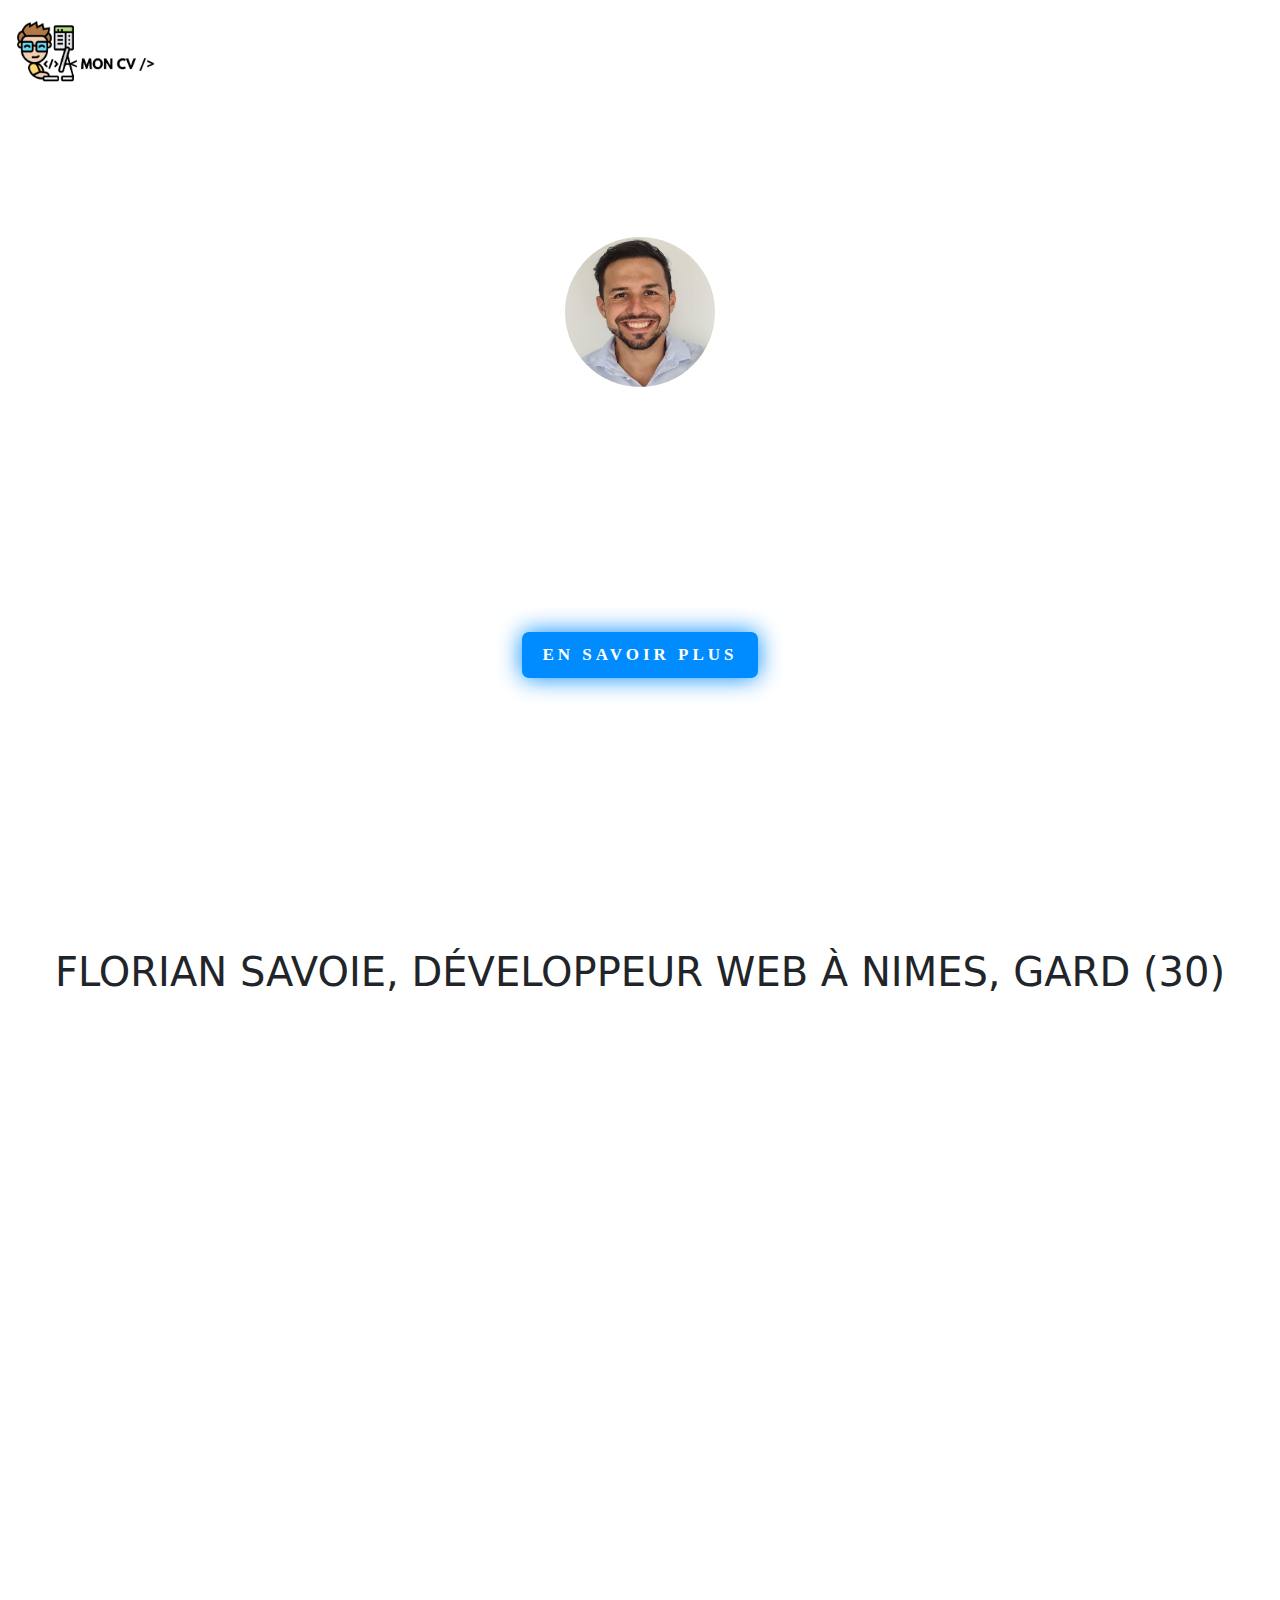
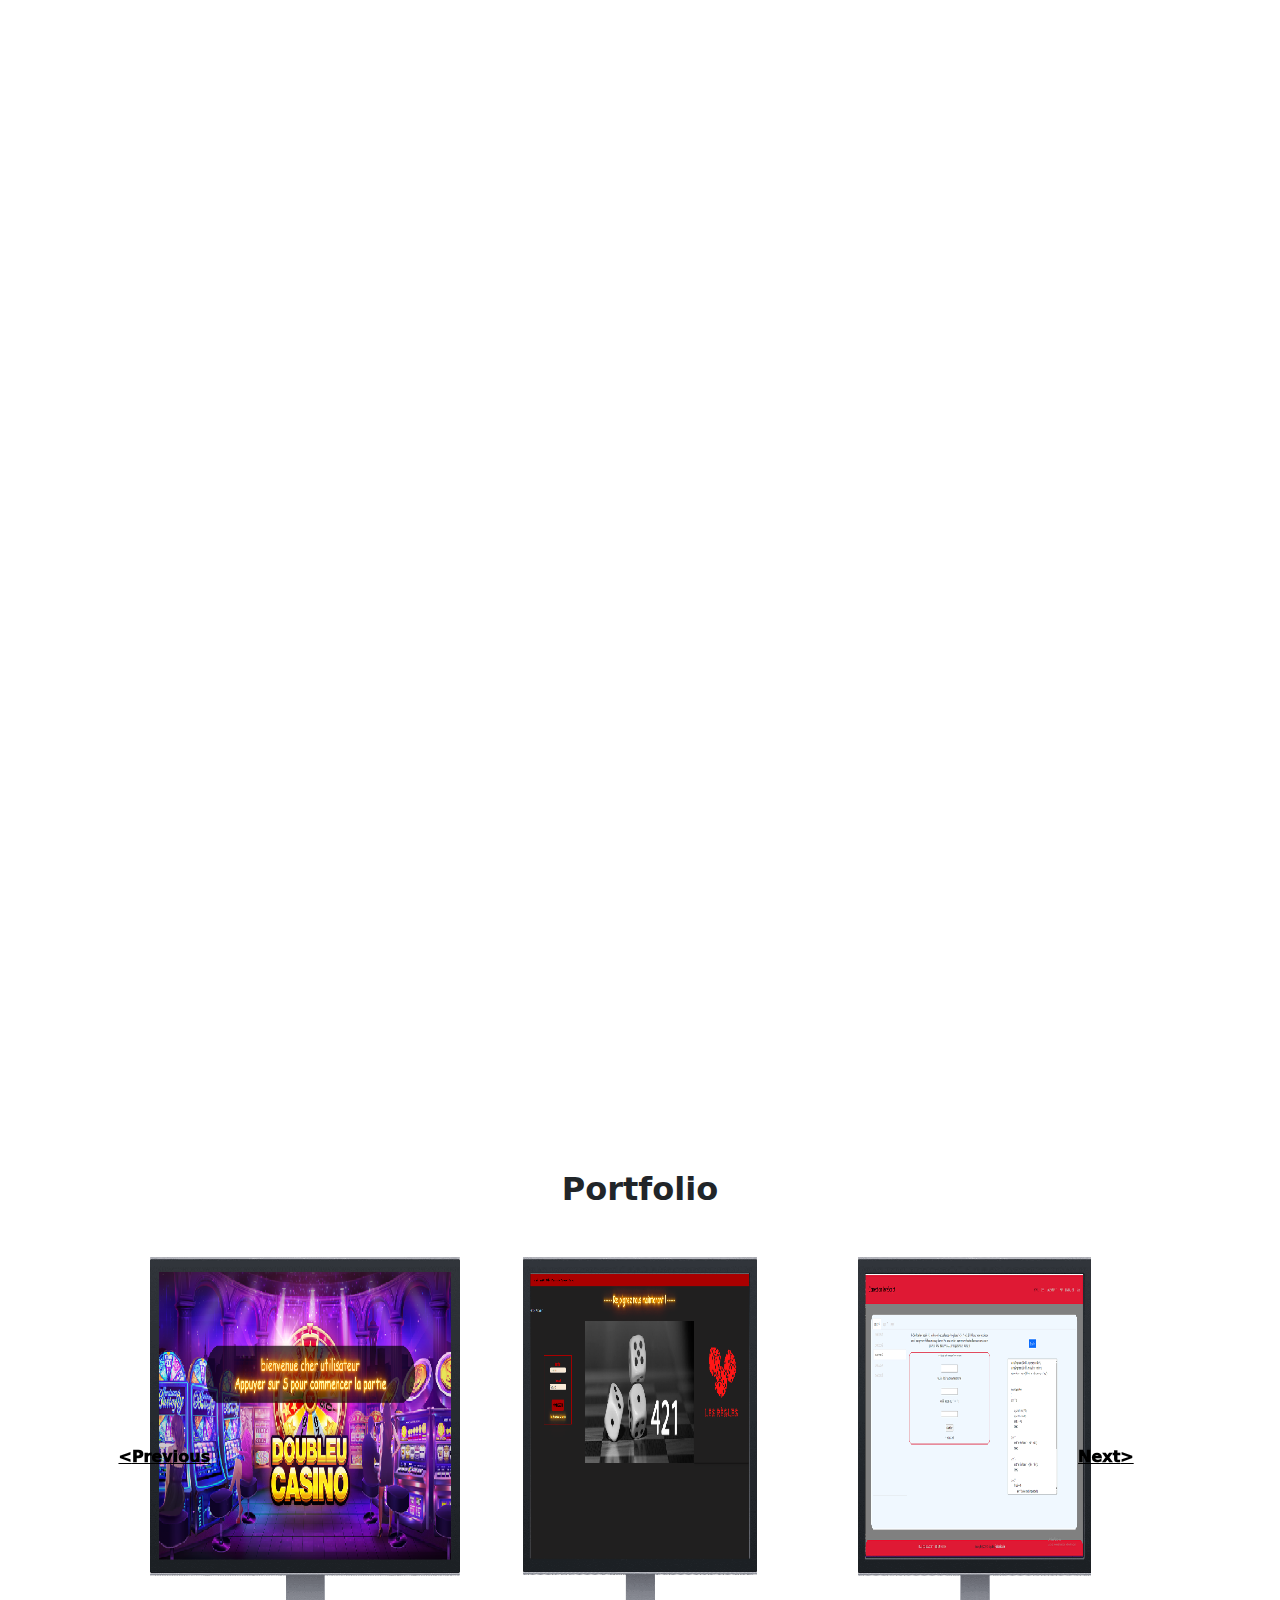
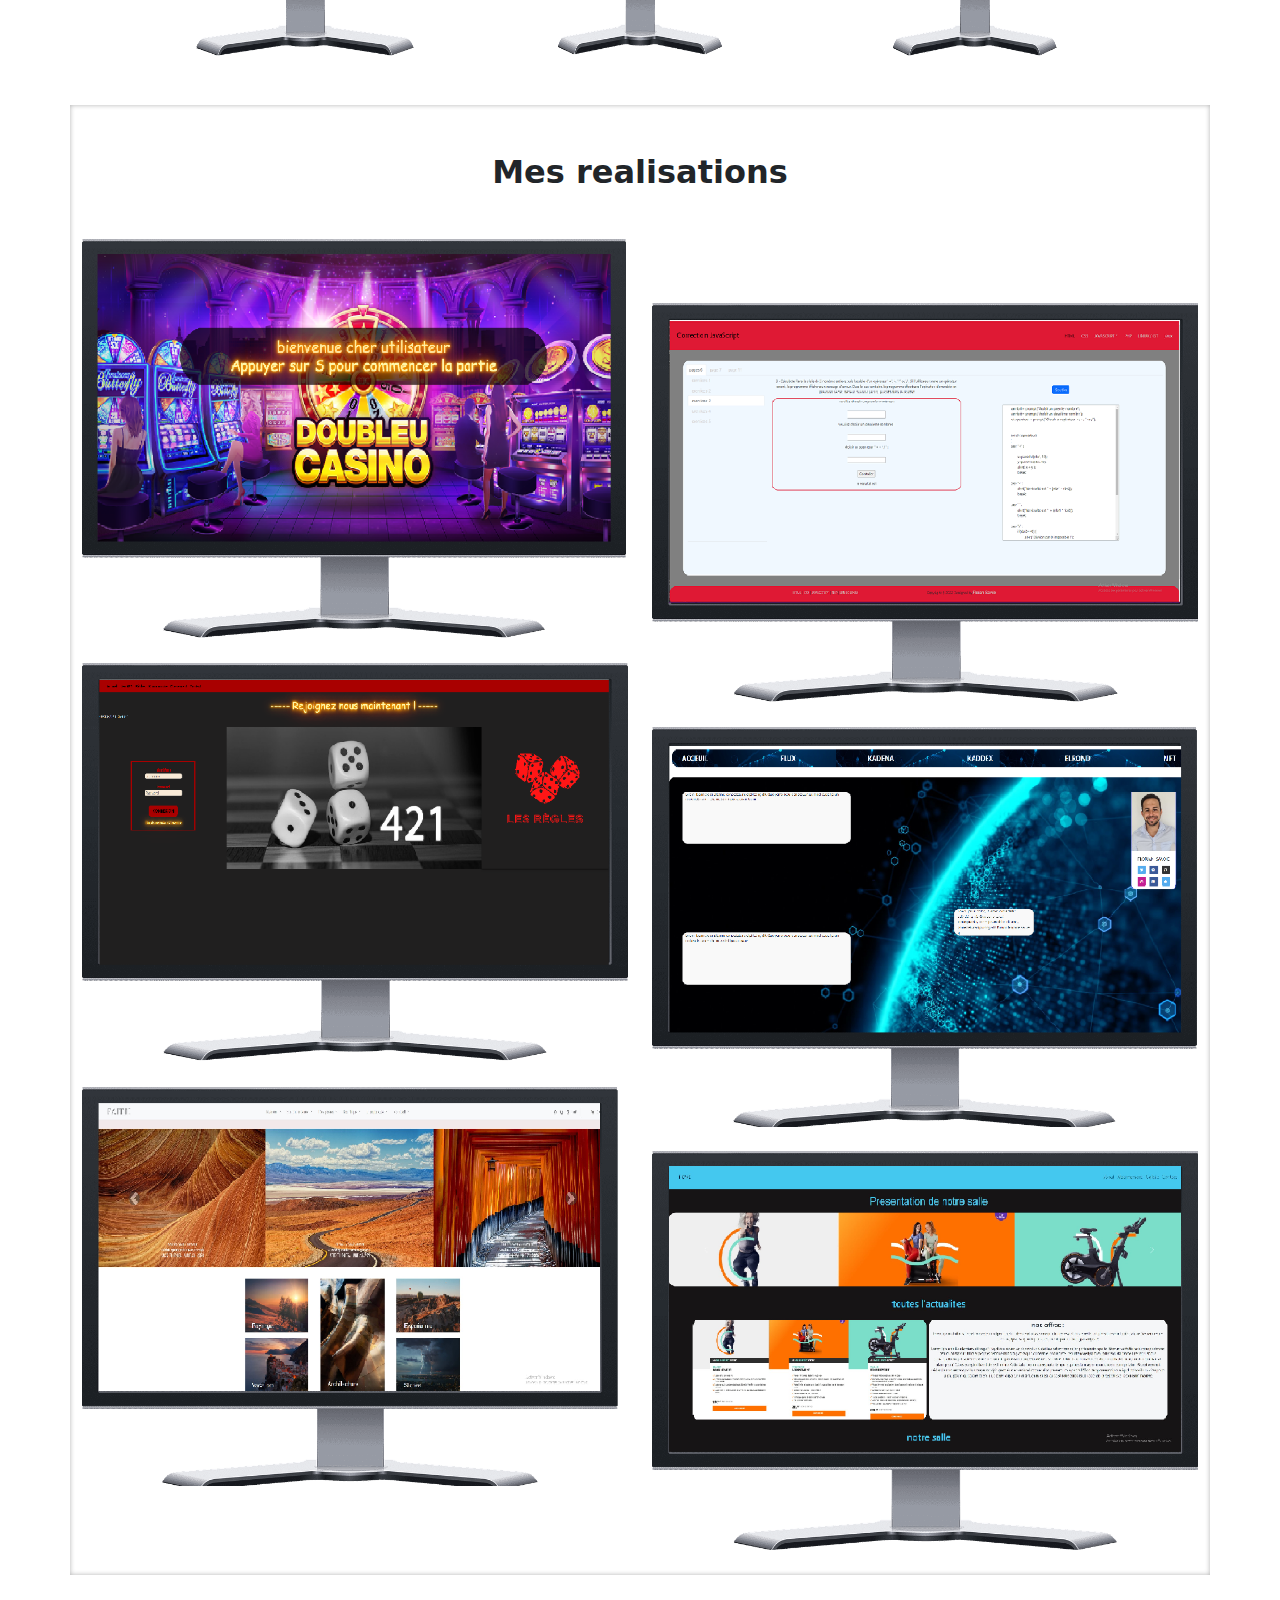
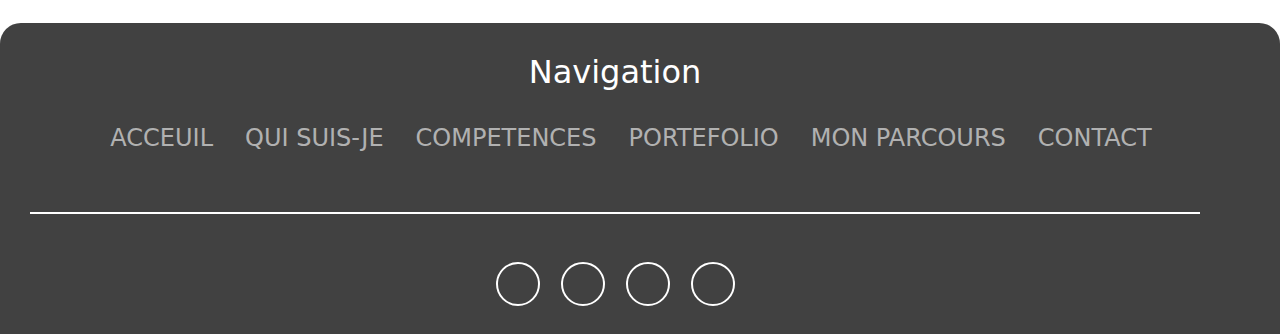
==== index.html @ 5c56024d "maj" ====
<!DOCTYPE html>
<html lang="en">

<head>
  <title>FLORIAN SAVOIE</title>
  <link rel="icon" href="assets/img/photocv.jpg" type="image/png">
  <meta charset="utf-8">
  <meta name="viewport" content="width=device-width, initial-scale=1">
  <link href="https://cdn.jsdelivr.net/npm/bootstrap@5.2.3/dist/css/bootstrap.min.css" rel="stylesheet">
  <link rel="stylesheet" href="assets/css/style.css">
  <script src="https://cdn.jsdelivr.net/npm/bootstrap@5.2.3/dist/js/bootstrap.bundle.min.js"></script>
  <script src="https://ajax.googleapis.com/ajax/libs/jquery/3.6.3/jquery.min.js"></script>

</head>
<header id="presentationHead">
  <nav class="navbar navbar-expand-sm navbar-dark fixed-top " id="navprincipal">
    <div class="container-fluid">
      <a class="navbar-brand" href="https://florian-savoie.github.io/mon-cv/"><img src="assets/img/logocv.png" alt=""style="height: 4rem;width: 9rem;"></a>
      <button class="navbar-toggler" type="button" data-bs-toggle="collapse" data-bs-target="#collapsibleNavbar">
        <span class="navbar-toggler-icon"></span>
      </button>
      <div class="collapse navbar-collapse" id="collapsibleNavbar">
        <ul class="navbar-nav">
          <li class="nav-item">
            <a class="nav-link" href="#presentationHead">ACCEUIL</a>
          </li>
          <li class="nav-item">
            <a class="nav-link" href="#quiSuisJE">QUI SUIS-JE</a>
          </li>
          <li class="nav-item">
            <a class="nav-link" href="#quiSuisJE">COMPETENCES</a>
          </li>
          <li class="nav-item">
            <a class="nav-link" href="#PORTEFOLIO">PORTEFOLIO</a>
          </li>
          <li class="nav-item">
            <a class="nav-link" href="#">MON PARCOURS</a>
          </li>
          <li class="nav-item">
            <a class="nav-link" href="#contact">CONTACT</a>
          </li>
        </ul>
      </div>
    </div>
  </nav>

  <div class="container-fluid presentationHead">
    <div class="cc-profile-image"><a href="https://florian-savoie.github.io/mon-cv/"><img src="assets/img/photocv.jpg" alt="Image" /></a></div>
    <h1 class="nameheader mt-5">HELLO ! MOI C'EST FLORIAN SAVOIE ET JE SUIS </h1>
    <h2>DEVELOPPEUR WEB et WEB MOBILE</h2>
    <h3>Réellement passionné et investi</h3>
    <a class="linkquiSuisJE" href="#quiSuisJE"><button class="shadow__btn mt-5"> EN SAVOIR PLUS </button></a>
  </div>

</header>

<body>
  <div class="container-fluid" id="quiSuisJE">

    <!--  -->
  
    <div class="row">
      <h1 class="my-5 px-5 text-center">FLORIAN SAVOIE, DÉVELOPPEUR WEB À NIMES, GARD (30)</h1>
  

      <div class="row">
        <div class="col-md-12 col-lg-6 p-3 quiSuisJE d-flex justify-content-center align-items-center">
          
            <img src="assets/img/photomescompetence.png" class="img-fluid" alt="" style="width:75%;height: 33rem;">
          </div>
        
        
        <div class="col-md-12 col-lg-6 p-3 quiSuisJE">
          <div class="row">
            <h2 class="col-12 text-center">Mes compétences professionnelles</h2>
            <div class="col-6 col-md-3 d-flex justify-content-center align-items-center">
              <img src="https://www.vectorlogo.zone/logos/w3_css/w3_css-ar21.svg" alt="">
            </div>
            <div class="col-6 col-md-3 d-flex justify-content-center align-items-center">
              <img src="https://www.vectorlogo.zone/logos/w3_html5/w3_html5-ar21.svg" alt="">
            </div>
            <div class="col-6 col-md-3 d-flex justify-content-center align-items-center">
              <img src="https://www.vectorlogo.zone/logos/getbootstrap/getbootstrap-ar21.svg" alt="">
            </div>
            <div class="col-6 col-md-3 d-flex justify-content-center align-items-center">
              <img src="https://www.vectorlogo.zone/logos/javascript/javascript-ar21.svg" alt="">
            </div>
            <div class="col-6 col-md-3 d-flex justify-content-center align-items-center">
              <img src="https://www.vectorlogo.zone/logos/php/php-ar21.svg" alt="">
            </div>
            <div class="col-6 col-md-3 d-flex justify-content-center align-items-center">
              <img src="https://www.vectorlogo.zone/logos/mysql/mysql-ar21.svg" alt="">
            </div>
            <div class="col-6 col-md-3 d-flex justify-content-center align-items-center">
              <img src="https://www.vectorlogo.zone/logos/linux/linux-ar21.svg" alt="">
            </div>
            <div class="col-6 col-md-3 d-flex justify-content-center align-items-center">
              <img src="https://www.vectorlogo.zone/logos/gnu_bash/gnu_bash-ar21.svg" alt="">
            </div>
            <div class="col-12">
              <p class="p-3 mt-3"><strong> J'ai une grande passion pour la technologie et je suis convaincu que je possède
                les compétences nécessaires pour réussir dans ce domaine.<br>
        
                Depuis mon plus jeune âge, je suis fasciné par les ordinateurs et leur capacité à résoudre des problèmes
                complexes.<br>
                J'ai commencé à coder dès l'adolescence, en apprenant les langages de programmation tels que HTML, CSS,
                JavaScript et PHP.<br>
                Depuis, j'ai développé mes compétences en participant à des projets de développement web, en travaillant
                sur des sites web, des applications et des programmes de diverses tailles et envergures.<br>
        
                Je suis convaincu que mes compétences en développement web, ainsi que ma capacité à travailler en équipe,
                me permettront de contribuer positivement à votre entreprise. <br>
                Je suis passionné par la création de produits numériques innovants, esthétiques et fonctionnels, et je
                suis convaincu que je peux aider à améliorer l'expérience utilisateur de vos clients.<br>
        
                Je suis motivé et prêt à travailler dur pour atteindre les objectifs de votre entreprise, et je suis
                convaincu que ce poste me permettra de continuer à développer mes compétences tout en contribuant
                positivement à votre entreprise.</strong></p>          </div>
          </div>
        </div>
        
        </div>







        <div class="row">

          
          
          <div class="col-md-12 col-lg-6 p-5 quiSuisJE my-4 ">
            <h1> Mon savoir etre</h1>

            <p><strong>mon savoir-être est l'une de mes plus grandes forces en tant que professionnel. J'ai toujours été
                passionné par les relations humaines et je suis convaincu que le respect, l'empathie et la communication
                sont les clés pour réussir dans n'importe quel environnement de travail.</strong></p>
            <p><strong>Je suis une personne très sociable et j'ai un grand sens de l'écoute. J'aime travailler en équipe et
                je suis toujours prêt à aider mes collègues, que ce soit en partageant mes connaissances techniques ou en
                offrant mon soutien émotionnel. Je suis persuadé que la communication est la clé d'une collaboration
                réussie, et je suis toujours ouvert aux suggestions et aux feedbacks constructifs.</strong></p>
            <p><strong>Je suis également très résilient et je sais gérer les situations difficiles avec calme et efficacité.
                J'ai appris à maintenir mon sang-froid même sous pression, et je sais comment résoudre les problèmes de
                manière pragmatique et rapide. Je suis également capable de m'adapter aux changements, qu'ils soient liés à
                des modifications dans les projets ou des changements dans l'équipe.</strong></p>
            <p><strong>Enfin, l'honnêteté, l'intégrité et l'éthique sont des valeurs essentielles dans la vie
                professionnelle. J'ai toujours été transparent et honnête dans mes relations professionnelles, et je suis
                convaincu que cela contribue à créer un environnement de travail sain et positif.</strong></p>
          </div>
          
          <div class="col-md-12 col-lg-6 p-3 quiSuisJE d-flex justify-content-center align-items-center">
            
            <img src="assets/img/monsavoiretre.png" class="img-fluid" alt="" style="width:75%;height: 33rem;">
          </div>
          </div>














    

    </div>
  </div>
<div class="container-fluid PORTEFOLIO1"id="PORTEFOLIO" >

<h2 class="text-center mt-5"><strong>Portfolio</strong> </h2>
  <div class="container-fluid my-5"style="width: 80%;" >
    <div class="row">
      <div class="col-md-12">
        <div id="carouselExample" class="carousel slide" data-ride="carousel" data-interval="5000">
          <div class="carousel-inner">
            <div class="carousel-item active">
              <div class="row">
                <div class="col-md-4 ">
                  <div class="overlay d-flex justify-content-center">
                    <a href=""><img src="assets/img/jeujsecran.png" class="d-block w-100" alt="" style="height: 25rem;"></a>
                    <div class="text">jeu de carte</div>
                  </div>
                </div>
                <div class="col-md-4 ">
                  <div class="overlay d-flex justify-content-center">
                    <img src="assets/img/jeu421ecran.png" class="d-block w-75" alt="" style="height: 25rem;">
                    <div class="text">Jeu 421</div>
                  </div>
                </div>
                <div class="col-md-4 ">
                  <div class="overlay d-flex justify-content-center">
                    <img src="assets/img/site correctionecran.png" class="d-block w-75" alt="" style="height: 25rem;">
                    <div class="text">site de correction</div>
                  </div>
                </div>
              </div>
            </div>
              <div class="carousel-item">
              <div class="row">
                <div class="col-md-4 ">
                  <div class="overlay d-flex justify-content-center">
                    <img src="assets/img/site flux.png" class="d-block w-75" alt="" style="height: 25rem;">
                    <div class="text">site crypto</div>
                  </div>
                </div>
                <div class="col-md-4 ">
                  <div class="overlay d-flex justify-content-center">
                    <img src="assets/img/salledesportecran.png" class="d-block w-75" alt="" style="height: 25rem;">
                    <div class="text">site salle de sport</div>
                  </div>
                </div>
                <div class="col-md-4 ">
                  <div class="overlay d-flex justify-content-center">
                    <img src="assets/img/faitecran.png" class="d-block w-75" alt="" style="height: 25rem;">
                    <div class="text">site faith</div>
                  </div>
                </div>
              </div>
            </div> 
            <!-- <div class="carousel-item">
              <div class="row">
                <div class="col-md-4 ">
                  <div class="overlay d-flex justify-content-center">
                    <img src="assets/img/project-2.jpg" class="d-block w-75" alt="" style="height: 25rem;">
                    <div class="text">text</div>
                  </div>
                </div>
                <div class="col-md-4 ">
                  <div class="overlay d-flex justify-content-center">
                    <img src="assets/img/project-2.jpg" class="d-block w-75" alt="" style="height: 25rem;">
                    <div class="text">text</div>
                  </div>
                </div>
                <div class="col-md-4 ">
                  <div class="overlay d-flex justify-content-center">
                    <img src="assets/img/project-2.jpg" class="d-block w-75" alt="" style="height: 25rem;">
                    <div class="text">text</div>
                  </div>
                </div>
              </div>
            </div> 
   -->
          </div>
          <a class="carousel-control-prev"  role="button" data-slide="prev">
            <span  aria-hidden="true">&lt;</span>
            <span class="sr-only"><strong class="strongcarrousel">Previous</strong> </span>
          </a>
          <a class="carousel-control-next"  role="button" data-slide="next">
            <span class="sr-only"><strong class="strongcarrousel">Next</strong> </span>
            <span class="" aria-hidden="true">></span>
          </a> 
        </div>
      </div>
    </div>
  </div>
</div>
<div class="container">
      <h2 class="my-5 pt-5 text-center"><strong>Mes realisations</strong> </h2>

<div class="row">

<div class="col-sm-12 col-lg-6 gauche">
  <div class="overlay d-flex justify-content-center">
    <img src="assets/img/jeujsecran.png" class="d-block w-100" alt="" style="height: 25rem;">
    <div class="text">jeu de carte</div>
  </div>
  <div class="overlay d-flex justify-content-center my-4">
    <img src="assets/img/jeu421ecran.png" class="d-block w-100" alt="" style="height: 25rem;">
    <div class="text">jeu 421</div>
  </div>
  <div class="overlay d-flex justify-content-center my-4">
    <img src="assets/img/faitecran.png" class="d-block w-100" alt="" style="height: 25rem;">
    <div class="text">site faith </div>
  </div>

</div>
<div class="col-sm-12 col-lg-6 droite">
  <div class="overlay d-flex justify-content-center mt-5 pt-3">
    <img src="assets/img/site correctionecran.png" class="d-block w-100" alt="" style="height: 25rem;">
    <div class="text">site correction</div>
  </div>
  <div class="overlay d-flex justify-content-center my-4">
    <img src="assets/img/site flux.png" class="d-block w-100" alt="" style="height: 25rem;">
    <div class="text">site crypto</div>
  </div>  <div class="overlay d-flex justify-content-center my-4">
    <img src="assets/img/salledesportecran.png" class="d-block w-100" alt="" style="height: 25rem;">
    <div class="text">site salle de sport</div>
  <!-- </div>  <div class="overlay d-flex justify-content-center my-4">
    <img src="assets/img/faitecran.png" class="d-block w-100" alt="" style="height: 25rem;">
    <div class="text">text</div>
  </div> -->

</div>

</div>


</div>



</div>

<link href="https://cdn.jsdelivr.net/npm/remixicon@2.5.0/fonts/remixicon.css" rel="stylesheet">
<footer class="hero mt-5" id="contact">
        <div class="container-fluid">
            <!-- <div class="container__about">
                <h2>Contact</h2>
                <p>A young software developer, starting his professional life, learning the most used languages in this
                    industry, PYTHON, C++, HTML, CSS and JAVASCRIPT.</p>
            </div> -->
            <h2 class="text-center">Navigation</h2>
            <div class="container-pages flex d-flex justify-content-center">

                <div class="container__recentpages ">
                    
                    <ul class="d-flex justify-content-center">
                      <li class="nav-item ">
                        <a class="nav-link  linkfooter" href="#presentationHead">ACCEUIL</a>
                      </li>
                      <li class="nav-item ">
                        <a class="nav-link linkfooter" href="#quiSuisJE">QUI SUIS-JE</a>
                      </li>
                      <li class="nav-item ">
                        <a class="nav-link linkfooter" href="#quiSuisJE">COMPETENCES</a>
                      </li>
                      <li class="nav-item ">
                        <a class="nav-link linkfooter" href="#PORTEFOLIO">PORTEFOLIO</a>
                      </li>
                      <li class="nav-item ">
                        <a class="nav-link linkfooter" href="#">MON PARCOURS</a>
                      </li>
                      <li class="nav-item ">
                        <a class="nav-link linkfooter" href="#contact">CONTACT</a>
                      </li>
                    </ul>
                </div>

            </div>
        </div>
        <div class="line__separete"></div>
        <div class="by flex d-flex justify-content-center">
            <div class="icons">
                <a href="https://www.instagram.com/florians30/" class="icon1 icon--instagram">
                    <i class="ri-instagram-line"></i>
                </a>
                <a href="https://twitter.com/florians30" class="icon1 icon--twitter">
                    <i class="ri-twitter-line"></i>
                </a>
                <a href="https://www.linkedin.com/in/florian-savoie-3b7765251/" class="icon1 icon--linkedin">
                    <i class="ri-linkedin-line"></i>
                </a>
                <a href="https://github.com/florian-savoie" class="icon1 icon--github">
                    <i class="ri-github-line"></i>
                </a>
            </div>
        </div>

    </footer>
  





  <script src="assets/js/script.js"></script>
</body>

</html>
---- assets/css/style.css ----
header {
  background-image: url('https://img-0.journaldunet.com/LdKTfkFeppYSmL24oUA1qcUhrbY=/1500x/smart/8690a467acaf4cd4b74fcbc6d27dfdab/ccmcms-jdn/15976496.jpg');
  background-size: cover;
  height: 100vh;
  font-family: "Oswald", Norwester;
}

footer{
  border-top-left-radius: 1.3rem;
  border-top-right-radius: 1.3rem;
}

.presentationHead {
  position: absolute;
  top: 50%;
  transform: translate(0%, -50%);
  text-align: center;
  color: white;
}
 
/* Profile Image Style  image profil head */
@-webkit-keyframes pulsate {
  0% {
    transform: scale(0.6, 0.6);
    opacity: 0.0;
  }

  50% {
    opacity: 1.0;
  }

  100% {
    transform: scale(1, 1);
    opacity: 0.0;
  }
}

@keyframes pulsate {
  0% {
    transform: scale(0.6, 0.6);
    opacity: 0.0;
  }

  50% {
    opacity: 1.0;
  }

  100% {
    transform: scale(1, 1);
    opacity: 0.0;
  }
}

.cc-profile-image a {
  position: relative;
}

.cc-profile-image a:before {
  content: "";
  border: 15px solid #50adf0;
  border-radius: 50%;
  height: 180px;
  width: 180px;
  position: absolute;
  left: 0;
  -webkit-animation: pulsate 3s ease-out;
  animation: pulsate 3s ease-out;
  -webkit-animation-iteration-count: infinite;
  animation-iteration-count: infinite;
  opacity: 0.0;
  z-index: 99;
}

.cc-profile-image img {
  position: relative;
  border-radius: 50%;
  height: 180px;
  width: 180px;
  padding: 0;
  margin: 0;
  border: 15px solid transparent;

  z-index: 9999;
  transition: all .3s ease-out;
}

.cc-profile-image a:hover img {
  transform: scale(1.06, 1.06);
}

.cc-profile-image a:hover:before {
  -webkit-animation: none;
  animation: none;
}

/* bouton header en savoir plus */

.shadow__btn {
  padding: 10px 20px;
  border: none;
  font-size: 17px;
  color: #fff;
  border-radius: 7px;
  letter-spacing: 4px;
  font-weight: 700;
  text-transform: uppercase;
  transition: 0.5s;
  transition-property: box-shadow;
}

.shadow__btn {
  background: rgb(0,140,255);
  box-shadow: 0 0 25px rgb(0,140,255);
}

.shadow__btn:hover {
  box-shadow: 0 0 5px rgb(0,140,255),
              0 0 25px rgb(0,140,255),
              0 0 50px rgb(0,140,255),
              0 0 100px rgb(0,140,255);
}


.container{
  box-shadow: inset 0 0 5px rgba(0, 0, 0, 0.3);

}
.quiSuisJE{
width: 48%;
border-radius: 2rem;
}

.quiSuisJE {
  opacity: 0;
  transform: translateY(100px);
  transition: opacity 4s ease-in-out, transform 3s ease-in-out;
}
.quiSuisJE.animate {
  opacity: 1;
  transform: translateY(0);
  transition-timing-function: cubic-bezier(0.4, 0, 0.2, 1);
}
 .carousel-control-prev:hover,.carousel-control-next:hover{
  color: rgb(175, 172, 172);

} 

.carousel-control-prev,
.carousel-control-next {
  width: 5%;
  opacity: 1;
  z-index: 5;
  color: black;
  font-size: 1rem;
  font-weight: 1000;
}

.carousel-control-prev {
  left: -1%;
}

.carousel-control-next {
  right: 0%;
}






.linkquiSuisJE{
  text-decoration: none;
  color: white;
}

.overlay {
  position: relative;
  display: inline-block;
}

.overlay .text {
  position: absolute;
  top: 50%;
  left: 50%;
  transform: translate(-50%, -50%);
  text-align: center;
  color: white;
  font-size: 20px;
  font-weight: bold;
  opacity: 0;
  transition: opacity 0.5s;
}

.overlay:hover .text {
  opacity: 1;
  color: black;
}

.overlay:hover img {
  opacity: 0.7;
}










@import url("https://fonts.googleapis.com/css2?family=Poppins:wght@200;300;400;500;600;700;800;900&display=swap");
*{
  padding:0%;
  margin:0%;
  box-sizing: border-box;
}

.hero {
  height: auto;
  background: url("https://www.objectifmicro.org/wp-content/uploads/2018/09/progession-de-linformatique.jpg")
    left bottom no-repeat;
  background-color: rgba(0, 0, 0, 0.747);
  background-size: cover;
  background-blend-mode: multiply;
   /* background-attachment:fixed ;
    activate when you put in your website (optional)
  */
  color: rgb(255, 255, 255);
  padding: 30px 80px 30px 30px;
}
.hero .container{
  justify-content: space-between;
  flex-wrap: wrap;
  flex: 1;
}
.flex{
  display: flex;
}
.container__about{
  margin-bottom: 30px;
}

.container__about p{
  margin-top: 10px;
  max-width: 500px;
  color: rgba(255, 255, 255, 0.6);
  font-size: 14px;
}

.container-pages{
  column-gap: 30px;
}

.container-pages ul{
  padding-top: 10px;
  list-style: none;
  line-height: 24px;
}
.container-pages ul a{
  color: inherit;
  text-decoration: none;
  color: rgba(255, 255, 255, 0.6);
  font-size: 14px;
}
.container-pages ul a:hover{
  color: #017143;
}
footer .by{
margin-top: 30px;
  justify-content: space-between;
  align-items: center;
  flex-wrap: wrap;
}
footer .by p{
  color: rgba(255, 255, 255, 0.605);
  font-size: 14px;
}
.line__separete{
  margin-top: 30px;
  width: 100%;
  height: 2px;
  background-color: #fff;
  z-index: 999;
}
.icons {
  margin-top: 20px;
  display: flex;
  column-gap: 25px;
  
}

.icon1 {
  width: 40px;
  height: 40px;
  display: inline-flex;
  align-items: center;
  justify-content: center;
  text-decoration: none;
  font-size: 20px;
  color: #fff;
  border-radius: 50%;
  outline: 2px solid #fff;
  transition-property:
      outline-offset, outline-color,
      background-color;
  transition-duration: .25s;
}

.icon1:hover {
  outline-offset: 4px;
}

.icon1:hover i {
  animation: shake .25s;
}

.icon--instagram:hover {
  background-image: radial-gradient(circle at 30% 107%,
          #fdf497 0%, #fdf497 5%,
          #fd5949 45%, #d6249f 60%,
          #285AEB 90%);
  outline-color: #a02d76;
}

.icon--twitter:hover {
  background-color: #1da1f2;
  outline-color: #1da1f2;
}

.icon--linkedin:hover {
  background-color: #0077b5;
  outline-color: #0077b5;
}

.icon--github:hover {
  background-color: #000000;
  outline-color: #000000;
}

@keyframes shake {
  10% {
      transform: rotate(15deg);
  }

  20% {
      transform: rotate(-15deg);
  }

  30% {
      transform: rotate(15deg);
  }

  40% {
      transform: rotate(-15deg);
  }
}
/*
@media only screen and (max-width: 800px) {
  .hero{
    padding: 10px;
    display: flex;
    flex-direction: column;
  }

  .container__about h2{
    font-size: 20px;
  }
  .container__about p{
    font-size: 12px;
  }
  .container__recentpages h2{
    font-size: 20px;
  }
  .container-pages ul a{
    font-size: 12px;
  }
  footer .by p{
    font-size: 12px;
  }
} */

@media screen and (min-width: 1101px) and (max-width: 4000px) {
  .navbar-collapse {
    display: flex;
    justify-content: end;
  }
  .nameheader{
    font-size: 2rem;
    font-weight: 700;
  }
  .quiSuisJE{
    width: 48%;
    border-radius: 2rem;
    }
.nav-link , .navbar-brand{
  color: white;
  font-size: 1.5rem !important;
margin: 0.3rem;}
.linkfooter{
  margin: 1rem;
}
}

@media screen and (min-width: 770px) and (max-width: 1100px) {
  .navbar-collapse {
    display: flex;
    justify-content: end;
  }
.nav-link , .navbar-brand{
  color: white;
  font-size: 0.8rem !important;
margin: 0.3rem;}


.nameheader{
  font-size: 2rem;
  font-weight: 700;
}
.quiSuisJE{
  width: 48%;
  border-radius: 2rem;
  }
  .linkfooter{
    margin: 1rem;
  }
}


@media screen and (min-width: 601px) and (max-width: 769px) {
  .presentationHead {
    top: 70%;

  }
  .nav-link , .navbar-brand{
    color: white;
    font-size: 0.6rem !important;
  margin: 0.2rem;}
.PORTEFOLIO1{
  display: none;
}
  header {
    min-height: 100vh;

  }
  .quiSuisJE{
    width: 100%;
    border-radius: 2rem;
    }
    .linkfooter{
      margin: 0.5rem;
      font-size: 0.5rem !important;
    }
}

@media screen and (min-width: 0px) and (max-width: 600px) {

  .PORTEFOLIO1{
    display: none;
  }

    .linkfooter{
      margin: 0.1rem;
      font-size: 0.3rem !important;
    }
}
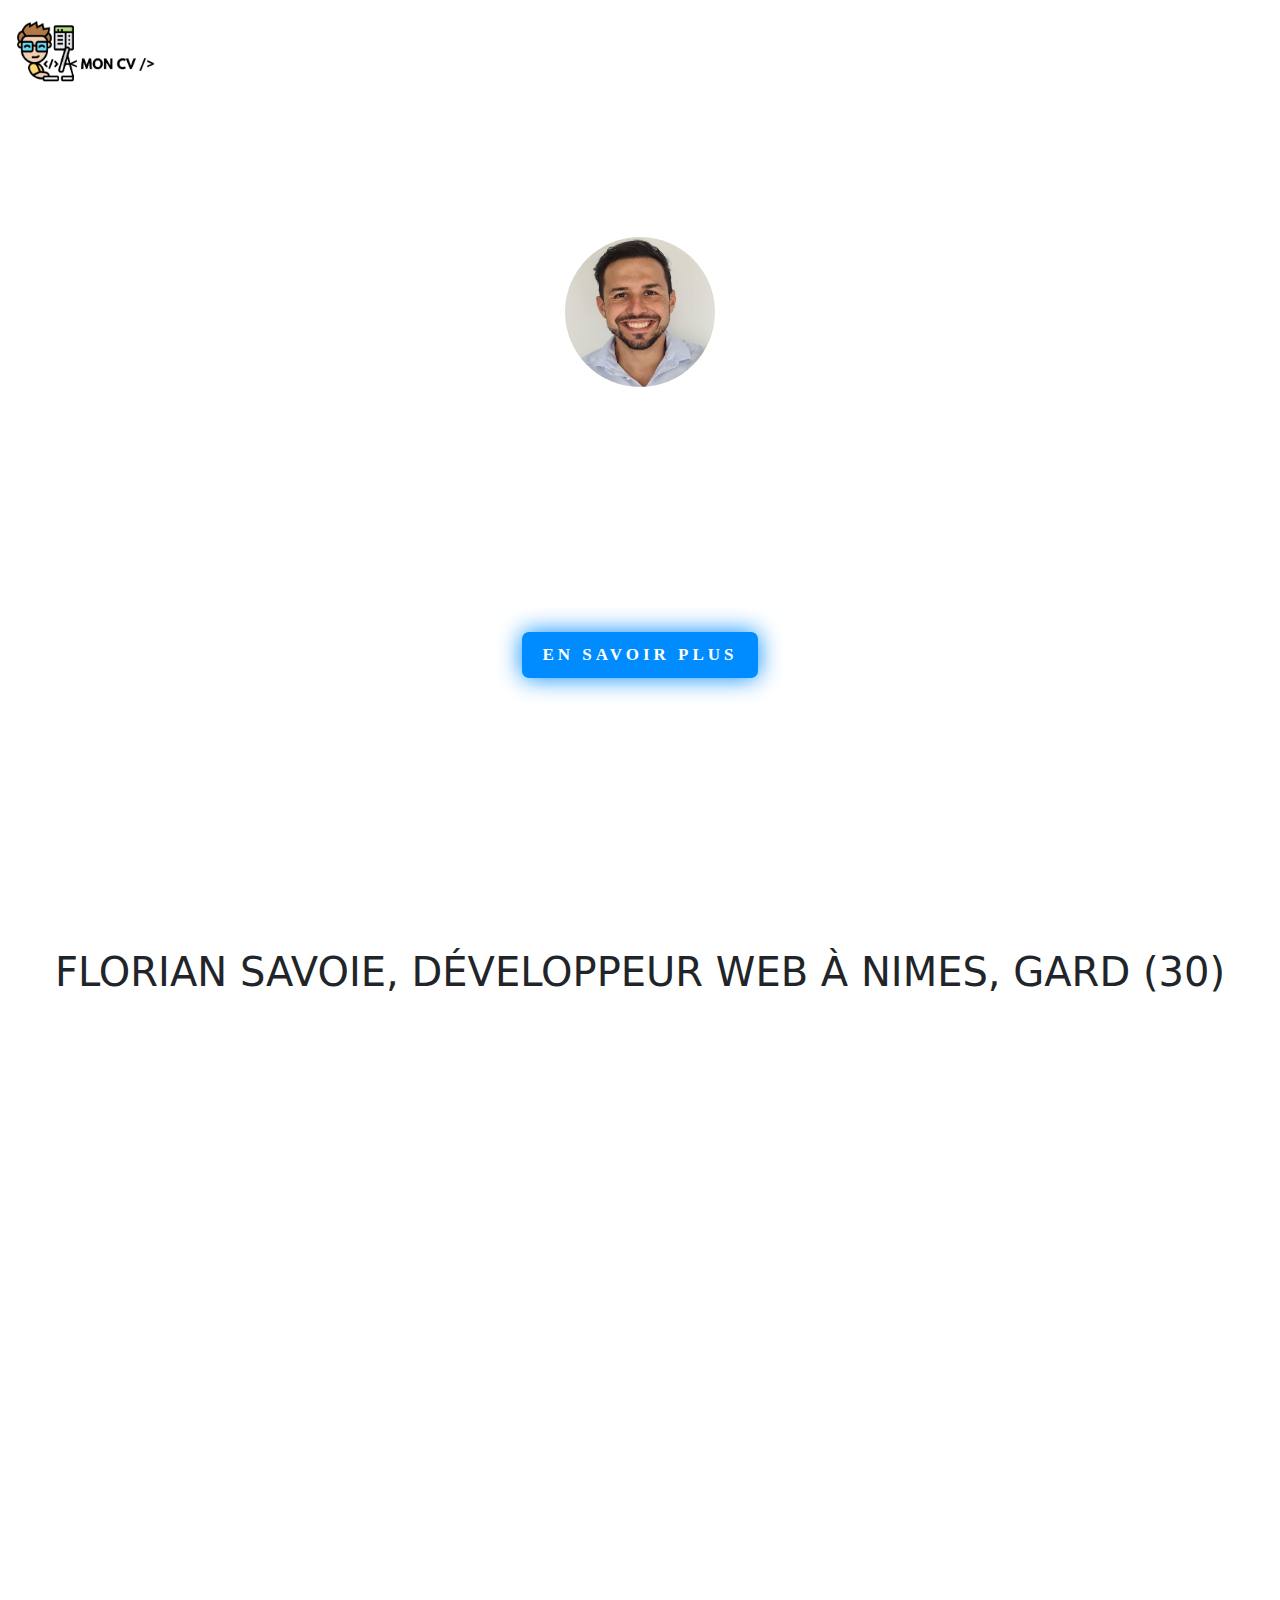
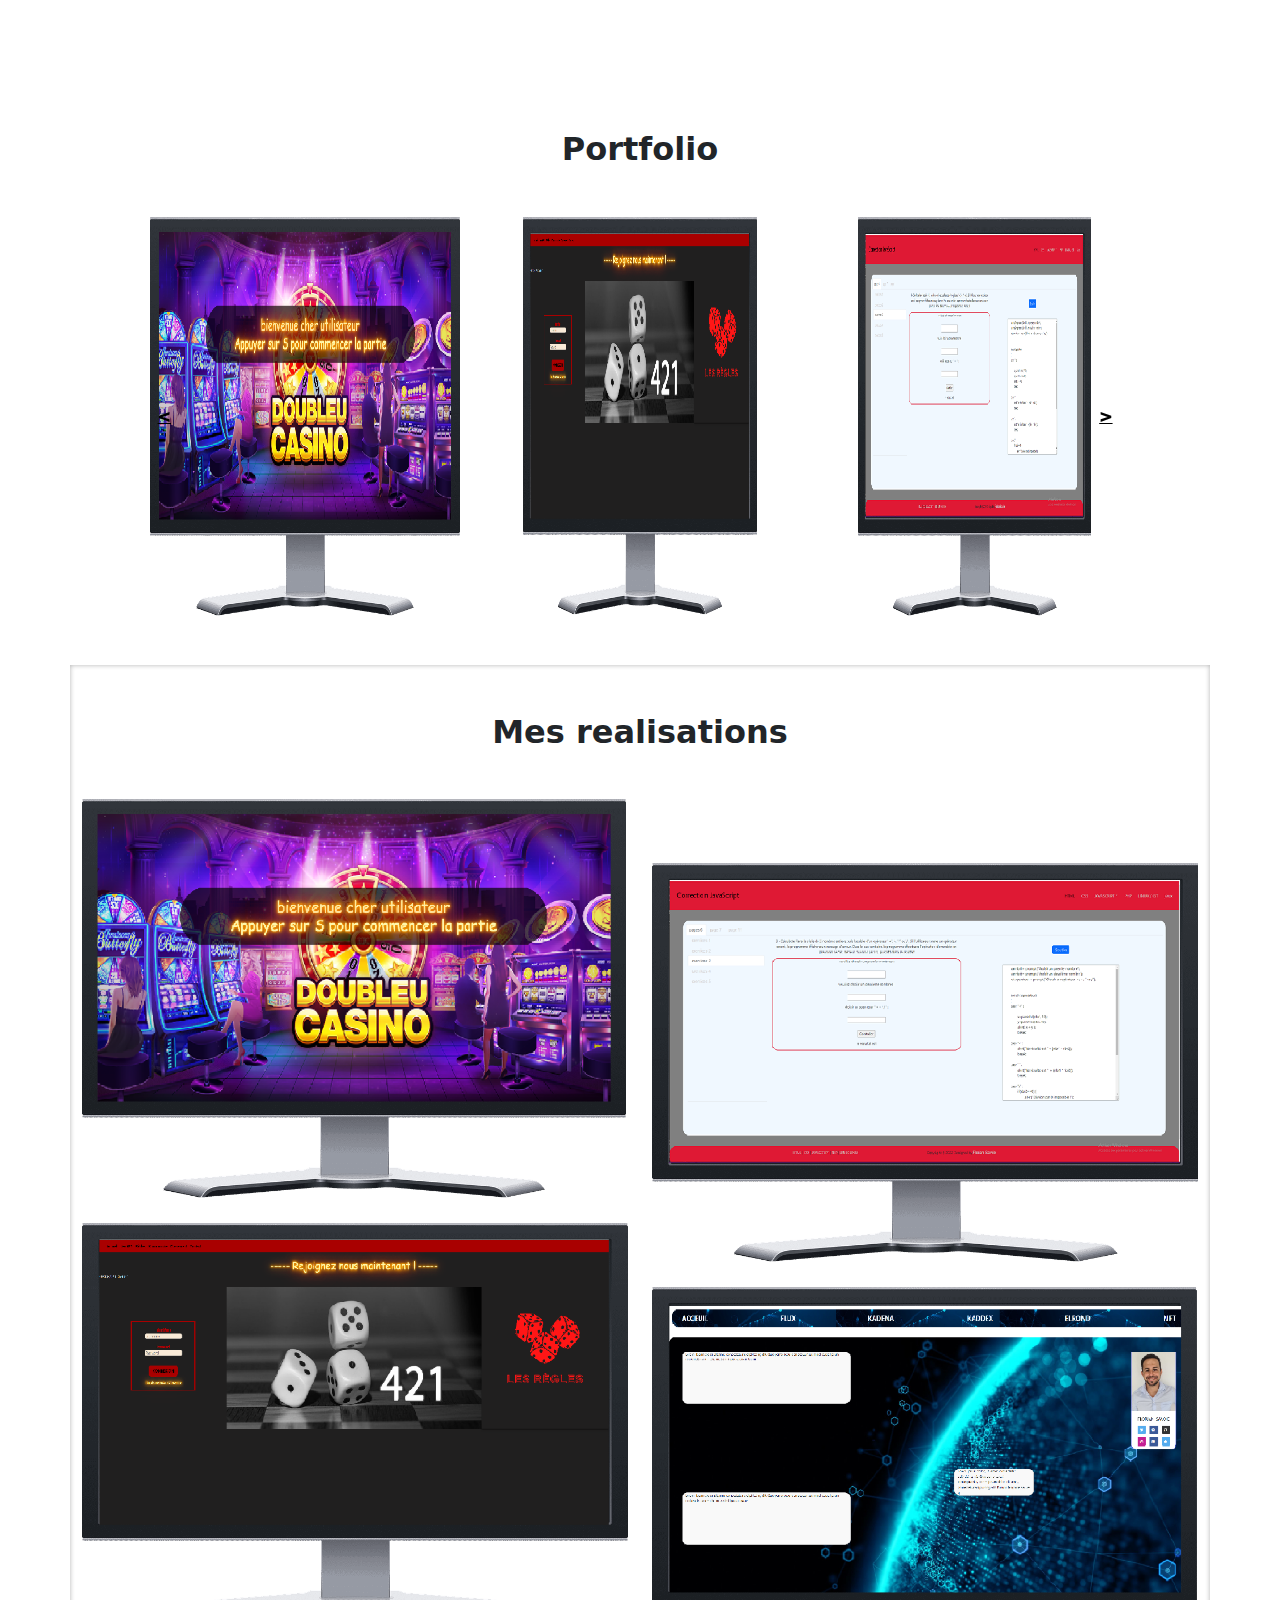
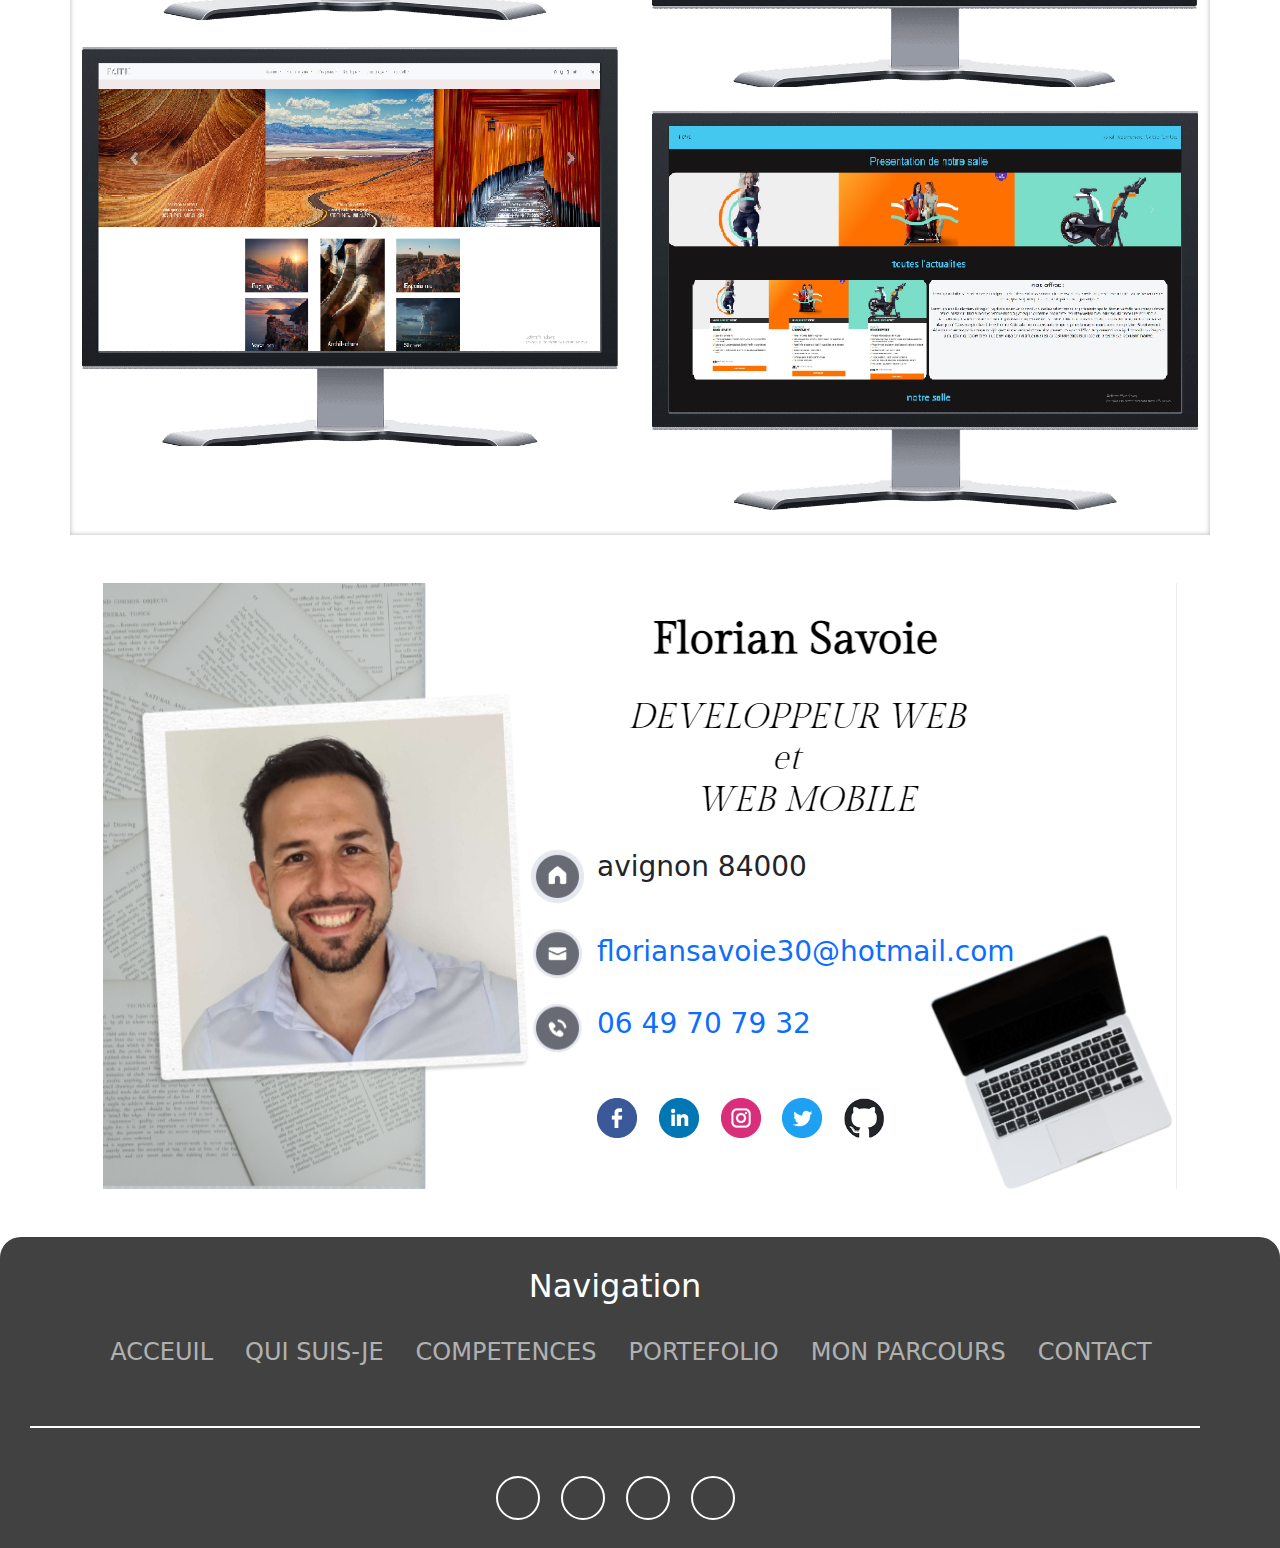
==== commit 1de772ad: "maj" ====
--- a/index.html
+++ b/index.html
@@ -8,6 +8,8 @@
   <meta name="viewport" content="width=device-width, initial-scale=1">
   <link href="https://cdn.jsdelivr.net/npm/bootstrap@5.2.3/dist/css/bootstrap.min.css" rel="stylesheet">
   <link rel="stylesheet" href="assets/css/style.css">
+  <link href="https://cdn.jsdelivr.net/npm/remixicon@2.5.0/fonts/remixicon.css" rel="stylesheet">
+  <link rel="stylesheet" href="https://cdnjs.cloudflare.com/ajax/libs/font-awesome/4.7.0/css/font-awesome.min.css">
   <script src="https://cdn.jsdelivr.net/npm/bootstrap@5.2.3/dist/js/bootstrap.bundle.min.js"></script>
   <script src="https://ajax.googleapis.com/ajax/libs/jquery/3.6.3/jquery.min.js"></script>
 
@@ -15,7 +17,8 @@
 <header id="presentationHead">
   <nav class="navbar navbar-expand-sm navbar-dark fixed-top " id="navprincipal">
     <div class="container-fluid">
-      <a class="navbar-brand" href="https://florian-savoie.github.io/mon-cv/"><img src="assets/img/logocv.png" alt=""style="height: 4rem;width: 9rem;"></a>
+      <a class="navbar-brand" href="https://florian-savoie.github.io/mon-cv/"><img src="assets/img/logocv.png" alt=""
+          style="height: 4rem;width: 9rem;"></a>
       <button class="navbar-toggler" type="button" data-bs-toggle="collapse" data-bs-target="#collapsibleNavbar">
         <span class="navbar-toggler-icon"></span>
       </button>
@@ -45,7 +48,8 @@
   </nav>
 
   <div class="container-fluid presentationHead">
-    <div class="cc-profile-image"><a href="https://florian-savoie.github.io/mon-cv/"><img src="assets/img/photocv.jpg" alt="Image" /></a></div>
+    <div class="cc-profile-image"><a href="https://florian-savoie.github.io/mon-cv/"><img src="assets/img/photocv.jpg"
+          alt="Image" /></a></div>
     <h1 class="nameheader mt-5">HELLO ! MOI C'EST FLORIAN SAVOIE ET JE SUIS </h1>
     <h2>DEVELOPPEUR WEB et WEB MOBILE</h2>
     <h3>Réellement passionné et investi</h3>
@@ -56,21 +60,18 @@
 
 <body>
   <div class="container-fluid" id="quiSuisJE">
-
-    <!--  -->
-  
     <div class="row">
       <h1 class="my-5 px-5 text-center">FLORIAN SAVOIE, DÉVELOPPEUR WEB À NIMES, GARD (30)</h1>
-  
+
 
       <div class="row">
-        <div class="col-md-12 col-lg-6 p-3 quiSuisJE d-flex justify-content-center align-items-center">
-          
-            <img src="assets/img/photomescompetence.png" class="img-fluid" alt="" style="width:75%;height: 33rem;">
-          </div>
-        
-        
-        <div class="col-md-12 col-lg-6 p-3 quiSuisJE">
+        <div class="col-sm-12 col-md-12 col-lg-6 p-3 quiSuisJE d-flex justify-content-center align-items-center">
+
+          <img src="assets/img/photomescompetence.png" class="img-fluid competenceimg" alt="" >
+        </div>
+
+
+        <div class="col-sm-12 col-md-12 col-lg-6 p-3 quiSuisJE">
           <div class="row">
             <h2 class="col-12 text-center">Mes compétences professionnelles</h2>
             <div class="col-6 col-md-3 d-flex justify-content-center align-items-center">
@@ -98,134 +99,124 @@
               <img src="https://www.vectorlogo.zone/logos/gnu_bash/gnu_bash-ar21.svg" alt="">
             </div>
             <div class="col-12">
-              <p class="p-3 mt-3"><strong> J'ai une grande passion pour la technologie et je suis convaincu que je possède
-                les compétences nécessaires pour réussir dans ce domaine.<br>
-        
-                Depuis mon plus jeune âge, je suis fasciné par les ordinateurs et leur capacité à résoudre des problèmes
-                complexes.<br>
-                J'ai commencé à coder dès l'adolescence, en apprenant les langages de programmation tels que HTML, CSS,
-                JavaScript et PHP.<br>
-                Depuis, j'ai développé mes compétences en participant à des projets de développement web, en travaillant
-                sur des sites web, des applications et des programmes de diverses tailles et envergures.<br>
-        
-                Je suis convaincu que mes compétences en développement web, ainsi que ma capacité à travailler en équipe,
-                me permettront de contribuer positivement à votre entreprise. <br>
-                Je suis passionné par la création de produits numériques innovants, esthétiques et fonctionnels, et je
-                suis convaincu que je peux aider à améliorer l'expérience utilisateur de vos clients.<br>
-        
-                Je suis motivé et prêt à travailler dur pour atteindre les objectifs de votre entreprise, et je suis
-                convaincu que ce poste me permettra de continuer à développer mes compétences tout en contribuant
-                positivement à votre entreprise.</strong></p>          </div>
+              <p class="p-3 mt-3"><strong> J'ai une grande passion pour la technologie et je suis convaincu que je
+                  possède
+                  les compétences nécessaires pour réussir dans ce domaine.<br>
+
+                  Depuis mon plus jeune âge, je suis fasciné par les ordinateurs et leur capacité à résoudre des
+                  problèmes
+                  complexes.<br>
+                  J'ai commencé à coder dès l'adolescence, en apprenant les langages de programmation tels que HTML,
+                  CSS,
+                  JavaScript et PHP.<br>
+                  Depuis, j'ai développé mes compétences en participant à des projets de développement web, en
+                  travaillant
+                  sur des sites web, des applications et des programmes de diverses tailles et envergures.<br>
+
+                  Je suis convaincu que mes compétences en développement web, ainsi que ma capacité à travailler en
+                  équipe,
+                  me permettront de contribuer positivement à votre entreprise. <br>
+                  Je suis passionné par la création de produits numériques innovants, esthétiques et fonctionnels, et je
+                  suis convaincu que je peux aider à améliorer l'expérience utilisateur de vos clients.<br>
+
+                  Je suis motivé et prêt à travailler dur pour atteindre les objectifs de votre entreprise, et je suis
+                  convaincu que ce poste me permettra de continuer à développer mes compétences tout en contribuant
+                  positivement à votre entreprise.</strong></p>
+            </div>
           </div>
         </div>
-        
-        </div>
-
-
-
-
-
-
-
-        <div class="row">
-
-          
-          
-          <div class="col-md-12 col-lg-6 p-5 quiSuisJE my-4 ">
-            <h1> Mon savoir etre</h1>
-
-            <p><strong>mon savoir-être est l'une de mes plus grandes forces en tant que professionnel. J'ai toujours été
-                passionné par les relations humaines et je suis convaincu que le respect, l'empathie et la communication
-                sont les clés pour réussir dans n'importe quel environnement de travail.</strong></p>
-            <p><strong>Je suis une personne très sociable et j'ai un grand sens de l'écoute. J'aime travailler en équipe et
-                je suis toujours prêt à aider mes collègues, que ce soit en partageant mes connaissances techniques ou en
-                offrant mon soutien émotionnel. Je suis persuadé que la communication est la clé d'une collaboration
-                réussie, et je suis toujours ouvert aux suggestions et aux feedbacks constructifs.</strong></p>
-            <p><strong>Je suis également très résilient et je sais gérer les situations difficiles avec calme et efficacité.
-                J'ai appris à maintenir mon sang-froid même sous pression, et je sais comment résoudre les problèmes de
-                manière pragmatique et rapide. Je suis également capable de m'adapter aux changements, qu'ils soient liés à
-                des modifications dans les projets ou des changements dans l'équipe.</strong></p>
-            <p><strong>Enfin, l'honnêteté, l'intégrité et l'éthique sont des valeurs essentielles dans la vie
-                professionnelle. J'ai toujours été transparent et honnête dans mes relations professionnelles, et je suis
-                convaincu que cela contribue à créer un environnement de travail sain et positif.</strong></p>
-          </div>
-          
-          <div class="col-md-12 col-lg-6 p-3 quiSuisJE d-flex justify-content-center align-items-center">
-            
-            <img src="assets/img/monsavoiretre.png" class="img-fluid" alt="" style="width:75%;height: 33rem;">
-          </div>
-          </div>
-
-
-
-
-
-
-
-
-
-
-
-
-
-
-    
-
-    </div>
-  </div>
-<div class="container-fluid PORTEFOLIO1"id="PORTEFOLIO" >
-
-<h2 class="text-center mt-5"><strong>Portfolio</strong> </h2>
-  <div class="container-fluid my-5"style="width: 80%;" >
-    <div class="row">
-      <div class="col-md-12">
-        <div id="carouselExample" class="carousel slide" data-ride="carousel" data-interval="5000">
-          <div class="carousel-inner">
-            <div class="carousel-item active">
-              <div class="row">
-                <div class="col-md-4 ">
-                  <div class="overlay d-flex justify-content-center">
-                    <a href=""><img src="assets/img/jeujsecran.png" class="d-block w-100" alt="" style="height: 25rem;"></a>
-                    <div class="text">jeu de carte</div>
-                  </div>
-                </div>
-                <div class="col-md-4 ">
-                  <div class="overlay d-flex justify-content-center">
-                    <img src="assets/img/jeu421ecran.png" class="d-block w-75" alt="" style="height: 25rem;">
-                    <div class="text">Jeu 421</div>
-                  </div>
-                </div>
-                <div class="col-md-4 ">
-                  <div class="overlay d-flex justify-content-center">
-                    <img src="assets/img/site correctionecran.png" class="d-block w-75" alt="" style="height: 25rem;">
-                    <div class="text">site de correction</div>
+      </div>
+
+      <div class="row">
+
+
+        <div class="col-sm-12 col-md-12 col-lg-6 p-3 quiSuisJE d-flex justify-content-center align-items-center" id="imgsavoiretre1">
+
+          <img src="assets/img/monsavoiretre.png" class="img-fluid competenceimg" alt="" >
+        </div>
+        <div class="col-sm-12 col-md-12 col-lg-6 p-5 quiSuisJE my-4 ">
+          <h1> Mon savoir etre</h1>
+
+          <p><strong>mon savoir-être est l'une de mes plus grandes forces en tant que professionnel. J'ai toujours été
+              passionné par les relations humaines et je suis convaincu que le respect, l'empathie et la communication
+              sont les clés pour réussir dans n'importe quel environnement de travail.</strong></p>
+          <p><strong>Je suis une personne très sociable et j'ai un grand sens de l'écoute. J'aime travailler en équipe
+              et
+              je suis toujours prêt à aider mes collègues, que ce soit en partageant mes connaissances techniques ou en
+              offrant mon soutien émotionnel. Je suis persuadé que la communication est la clé d'une collaboration
+              réussie, et je suis toujours ouvert aux suggestions et aux feedbacks constructifs.</strong></p>
+          <p><strong>Je suis également très résilient et je sais gérer les situations difficiles avec calme et
+              efficacité.
+              J'ai appris à maintenir mon sang-froid même sous pression, et je sais comment résoudre les problèmes de
+              manière pragmatique et rapide. Je suis également capable de m'adapter aux changements, qu'ils soient liés
+              à
+              des modifications dans les projets ou des changements dans l'équipe.</strong></p>
+          <p><strong>Enfin, l'honnêteté, l'intégrité et l'éthique sont des valeurs essentielles dans la vie
+              professionnelle. J'ai toujours été transparent et honnête dans mes relations professionnelles, et je suis
+              convaincu que cela contribue à créer un environnement de travail sain et positif.</strong></p>
+        </div>
+
+        <div class="col-sm-12 col-md-12 col-lg-6 p-3 quiSuisJE d-flex justify-content-center align-items-center" id="imgsavoiretre2">
+
+          <img src="assets/img/monsavoiretre.png" class="img-fluid competenceimg" alt="" >
+        </div>
+      </div>
+    </div>
+  </div>
+  <div class="container-fluid PORTEFOLIO1" id="PORTEFOLIO">
+
+    <h2 class="text-center mt-5"><strong>Portfolio</strong> </h2>
+    <div class="container-fluid my-5" style="width: 80%;">
+      <div class="row">
+        <div class="col-md-12">
+          <div id="carouselExample" class="carousel slide" data-ride="carousel" data-interval="5000">
+            <div class="carousel-inner">
+              <div class="carousel-item active">
+                <div class="row">
+                  <div class="col-md-4 ">
+                    <div class="overlay d-flex justify-content-center">
+                      <a href=""><img src="assets/img/jeujsecran.png" class="d-block w-100" alt=""
+                          style="height: 25rem;"></a>
+                      <div class="text">jeu de carte</div>
+                    </div>
+                  </div>
+                  <div class="col-md-4 ">
+                    <div class="overlay d-flex justify-content-center">
+                      <img src="assets/img/jeu421ecran.png" class="d-block w-75" alt="" style="height: 25rem;">
+                      <div class="text">Jeu 421</div>
+                    </div>
+                  </div>
+                  <div class="col-md-4 ">
+                    <div class="overlay d-flex justify-content-center">
+                      <img src="assets/img/site correctionecran.png" class="d-block w-75" alt="" style="height: 25rem;">
+                      <div class="text">site de correction</div>
+                    </div>
                   </div>
                 </div>
               </div>
-            </div>
               <div class="carousel-item">
-              <div class="row">
-                <div class="col-md-4 ">
-                  <div class="overlay d-flex justify-content-center">
-                    <img src="assets/img/site flux.png" class="d-block w-75" alt="" style="height: 25rem;">
-                    <div class="text">site crypto</div>
-                  </div>
-                </div>
-                <div class="col-md-4 ">
-                  <div class="overlay d-flex justify-content-center">
-                    <img src="assets/img/salledesportecran.png" class="d-block w-75" alt="" style="height: 25rem;">
-                    <div class="text">site salle de sport</div>
-                  </div>
-                </div>
-                <div class="col-md-4 ">
-                  <div class="overlay d-flex justify-content-center">
-                    <img src="assets/img/faitecran.png" class="d-block w-75" alt="" style="height: 25rem;">
-                    <div class="text">site faith</div>
+                <div class="row">
+                  <div class="col-md-4 ">
+                    <div class="overlay d-flex justify-content-center">
+                      <img src="assets/img/site flux.png" class="d-block w-75" alt="" style="height: 25rem;">
+                      <div class="text">site crypto</div>
+                    </div>
+                  </div>
+                  <div class="col-md-4 ">
+                    <div class="overlay d-flex justify-content-center">
+                      <img src="assets/img/salledesportecran.png" class="d-block w-75" alt="" style="height: 25rem;">
+                      <div class="text">site salle de sport</div>
+                    </div>
+                  </div>
+                  <div class="col-md-4 ">
+                    <div class="overlay d-flex justify-content-center">
+                      <img src="assets/img/faitecran.png" class="d-block w-75" alt="" style="height: 25rem;">
+                      <div class="text">site faith</div>
+                    </div>
                   </div>
                 </div>
               </div>
-            </div> 
-            <!-- <div class="carousel-item">
+              <!-- <div class="carousel-item">
               <div class="row">
                 <div class="col-md-4 ">
                   <div class="overlay d-flex justify-content-center">
@@ -248,124 +239,140 @@
               </div>
             </div> 
    -->
+            </div>
+            <a class="carousel-control-prev" role="button" data-slide="prev">
+              <span aria-hidden="true">&lt;</span>
+              <span class="sr-only"><strong class="strongcarrousel">Previous</strong> </span>
+            </a>
+            <a class="carousel-control-next" role="button" data-slide="next">
+              <span class="sr-only"><strong class="strongcarrousel">Next</strong> </span>
+              <span class="" aria-hidden="true">></span>
+            </a>
           </div>
-          <a class="carousel-control-prev"  role="button" data-slide="prev">
-            <span  aria-hidden="true">&lt;</span>
-            <span class="sr-only"><strong class="strongcarrousel">Previous</strong> </span>
-          </a>
-          <a class="carousel-control-next"  role="button" data-slide="next">
-            <span class="sr-only"><strong class="strongcarrousel">Next</strong> </span>
-            <span class="" aria-hidden="true">></span>
-          </a> 
-        </div>
-      </div>
-    </div>
-  </div>
-</div>
-<div class="container">
-      <h2 class="my-5 pt-5 text-center"><strong>Mes realisations</strong> </h2>
-
-<div class="row">
-
-<div class="col-sm-12 col-lg-6 gauche">
-  <div class="overlay d-flex justify-content-center">
-    <img src="assets/img/jeujsecran.png" class="d-block w-100" alt="" style="height: 25rem;">
-    <div class="text">jeu de carte</div>
-  </div>
-  <div class="overlay d-flex justify-content-center my-4">
-    <img src="assets/img/jeu421ecran.png" class="d-block w-100" alt="" style="height: 25rem;">
-    <div class="text">jeu 421</div>
-  </div>
-  <div class="overlay d-flex justify-content-center my-4">
-    <img src="assets/img/faitecran.png" class="d-block w-100" alt="" style="height: 25rem;">
-    <div class="text">site faith </div>
-  </div>
-
-</div>
-<div class="col-sm-12 col-lg-6 droite">
-  <div class="overlay d-flex justify-content-center mt-5 pt-3">
-    <img src="assets/img/site correctionecran.png" class="d-block w-100" alt="" style="height: 25rem;">
-    <div class="text">site correction</div>
-  </div>
-  <div class="overlay d-flex justify-content-center my-4">
-    <img src="assets/img/site flux.png" class="d-block w-100" alt="" style="height: 25rem;">
-    <div class="text">site crypto</div>
-  </div>  <div class="overlay d-flex justify-content-center my-4">
-    <img src="assets/img/salledesportecran.png" class="d-block w-100" alt="" style="height: 25rem;">
-    <div class="text">site salle de sport</div>
-  <!-- </div>  <div class="overlay d-flex justify-content-center my-4">
+        </div>
+      </div>
+    </div>
+  </div>
+  <div class="container">
+    <h2 class="my-5 pt-5 text-center"><strong>Mes realisations</strong> </h2>
+
+    <div class="row">
+
+      <div class="col-sm-12 col-lg-6 gauche">
+        <div class="overlay d-flex justify-content-center">
+          <img src="assets/img/jeujsecran.png" class="d-block w-100" alt="" style="height: 25rem;">
+          <div class="text">jeu de carte</div>
+        </div>
+        <div class="overlay d-flex justify-content-center my-4">
+          <img src="assets/img/jeu421ecran.png" class="d-block w-100" alt="" style="height: 25rem;">
+          <div class="text">jeu 421</div>
+        </div>
+        <div class="overlay d-flex justify-content-center my-4">
+          <img src="assets/img/faitecran.png" class="d-block w-100" alt="" style="height: 25rem;">
+          <div class="text">site faith </div>
+        </div>
+
+      </div>
+      <div class="col-sm-12 col-lg-6 droite">
+        <div class="overlay d-flex justify-content-center mt-5 pt-3">
+          <img src="assets/img/site correctionecran.png" class="d-block w-100" alt="" style="height: 25rem;">
+          <div class="text">site correction</div>
+        </div>
+        <div class="overlay d-flex justify-content-center my-4">
+          <img src="assets/img/site flux.png" class="d-block w-100" alt="" style="height: 25rem;">
+          <div class="text">site crypto</div>
+        </div>
+        <div class="overlay d-flex justify-content-center my-4">
+          <img src="assets/img/salledesportecran.png" class="d-block w-100" alt="" style="height: 25rem;">
+          <div class="text">site salle de sport</div>
+          <!-- </div>  <div class="overlay d-flex justify-content-center my-4">
     <img src="assets/img/faitecran.png" class="d-block w-100" alt="" style="height: 25rem;">
     <div class="text">text</div>
   </div> -->
 
+        </div>
+
+      </div>
+
+
+    </div>
+
+
+
+  </div>
+
+  <div class="container-fluid mecontacter my-5 d-flex justify-content-center ">
+<div class="imgmecontacter"><img class="" src="assets/img/mecontacter.png" alt=""style="width: 100%;">
+<h3 class="villemecontacter"> avignon 84000</h3>
+<a href="mailto:floriansavoie30@hotmail.com"><h3 class="mailcontacter">floriansavoie30@hotmail.com</h3></a>
+<a href="tel:0649707932"><h3 class="telcontacter">06 49 70 79 32 </h3></a>
+<div class="d-flex justify-content-center linkcontact"> 
+  <a href=""class="mx-1" style="height:5%;width: 5%;"><img src="assets/img/fb.png" alt=""></a>
+  <a href=""class="mx-1" style="height:5%;width: 5%;"><img src="assets/img/ing.png" alt=""></a>
+  <a href=""class="mx-1" style="height:5%;width: 5%;"><img src="assets/img/insta.png" alt=""></a>
+  <a href=""class="mx-1" style="height:5%;width: 5%;"><img src="assets/img/twitter.png" alt=""></a>
+  <a href=""class="mx-1" style="height:5%;width: 5%;"><img src="assets/img/git.png" alt=""></a>
 </div>
-
 </div>
 
-
-</div>
-
-
-
-</div>
-
-<link href="https://cdn.jsdelivr.net/npm/remixicon@2.5.0/fonts/remixicon.css" rel="stylesheet">
-<footer class="hero mt-5" id="contact">
-        <div class="container-fluid">
-            <!-- <div class="container__about">
+  </div>
+
+  <footer class="hero mt-5" id="contact">
+    <div class="container-fluid">
+      <!-- <div class="container__about">
                 <h2>Contact</h2>
                 <p>A young software developer, starting his professional life, learning the most used languages in this
                     industry, PYTHON, C++, HTML, CSS and JAVASCRIPT.</p>
             </div> -->
-            <h2 class="text-center">Navigation</h2>
-            <div class="container-pages flex d-flex justify-content-center">
-
-                <div class="container__recentpages ">
-                    
-                    <ul class="d-flex justify-content-center">
-                      <li class="nav-item ">
-                        <a class="nav-link  linkfooter" href="#presentationHead">ACCEUIL</a>
-                      </li>
-                      <li class="nav-item ">
-                        <a class="nav-link linkfooter" href="#quiSuisJE">QUI SUIS-JE</a>
-                      </li>
-                      <li class="nav-item ">
-                        <a class="nav-link linkfooter" href="#quiSuisJE">COMPETENCES</a>
-                      </li>
-                      <li class="nav-item ">
-                        <a class="nav-link linkfooter" href="#PORTEFOLIO">PORTEFOLIO</a>
-                      </li>
-                      <li class="nav-item ">
-                        <a class="nav-link linkfooter" href="#">MON PARCOURS</a>
-                      </li>
-                      <li class="nav-item ">
-                        <a class="nav-link linkfooter" href="#contact">CONTACT</a>
-                      </li>
-                    </ul>
-                </div>
-
-            </div>
-        </div>
-        <div class="line__separete"></div>
-        <div class="by flex d-flex justify-content-center">
-            <div class="icons">
-                <a href="https://www.instagram.com/florians30/" class="icon1 icon--instagram">
-                    <i class="ri-instagram-line"></i>
-                </a>
-                <a href="https://twitter.com/florians30" class="icon1 icon--twitter">
-                    <i class="ri-twitter-line"></i>
-                </a>
-                <a href="https://www.linkedin.com/in/florian-savoie-3b7765251/" class="icon1 icon--linkedin">
-                    <i class="ri-linkedin-line"></i>
-                </a>
-                <a href="https://github.com/florian-savoie" class="icon1 icon--github">
-                    <i class="ri-github-line"></i>
-                </a>
-            </div>
-        </div>
-
-    </footer>
-  
+      <h2 class="text-center">Navigation</h2>
+      <div class="container-pages flex d-flex justify-content-center">
+
+        <div class="container__recentpages ">
+
+          <ul class="d-flex justify-content-center">
+            <li class="nav-item ">
+              <a class="nav-link  linkfooter" href="#presentationHead">ACCEUIL</a>
+            </li>
+            <li class="nav-item ">
+              <a class="nav-link linkfooter" href="#quiSuisJE">QUI SUIS-JE</a>
+            </li>
+            <li class="nav-item ">
+              <a class="nav-link linkfooter" href="#quiSuisJE">COMPETENCES</a>
+            </li>
+            <li class="nav-item ">
+              <a class="nav-link linkfooter" href="#PORTEFOLIO">PORTEFOLIO</a>
+            </li>
+            <li class="nav-item ">
+              <a class="nav-link linkfooter" href="#">MON PARCOURS</a>
+            </li>
+            <li class="nav-item ">
+              <a class="nav-link linkfooter" href="#contact">CONTACT</a>
+            </li>
+          </ul>
+        </div>
+
+      </div>
+    </div>
+    <div class="line__separete"></div>
+    <div class="by flex d-flex justify-content-center">
+      <div class="icons">
+        <a href="https://www.instagram.com/florians30/" class="icon1 icon--instagram">
+          <i class="ri-instagram-line"></i>
+        </a>
+        <a href="https://twitter.com/florians30" class="icon1 icon--twitter">
+          <i class="ri-twitter-line"></i>
+        </a>
+        <a href="https://www.linkedin.com/in/florian-savoie-3b7765251/" class="icon1 icon--linkedin">
+          <i class="ri-linkedin-line"></i>
+        </a>
+        <a href="https://github.com/florian-savoie" class="icon1 icon--github">
+          <i class="ri-github-line"></i>
+        </a>
+      </div>
+    </div>
+
+  </footer>
+
 
 
 
--- a/assets/css/style.css
+++ b/assets/css/style.css
@@ -3,6 +3,16 @@
   background-size: cover;
   height: 100vh;
   font-family: "Oswald", Norwester;
+}
+.competenceimg{
+  width:75%;
+  height: 33rem;
+}
+#imgsavoiretre1{
+  display: none;
+}
+#imgsavoiretre2{
+  display: block;
 }
 
 footer{
@@ -126,7 +136,6 @@
 
 }
 .quiSuisJE{
-width: 48%;
 border-radius: 2rem;
 }
 
@@ -338,6 +347,35 @@
   outline-color: #000000;
 }
 
+.imgmecontacter{
+  position: relative;
+}
+.villemecontacter{
+  position: absolute;
+top:44%;
+left: 46%;
+}
+.mailcontacter{
+  position: absolute;
+top:58%;
+left: 46%;
+}
+.telcontacter{
+  position: absolute;
+top:70%;
+left: 46%;
+}
+.linkcontact{
+position: absolute;
+height: 5;
+width: 100%;
+top:85%;
+left: 10%;
+}
+ .imgmecontacter a img {
+  width: 40x;
+height: 40px;    } 
+
 @keyframes shake {
   10% {
       transform: rotate(15deg);
@@ -455,6 +493,11 @@
 
 @media screen and (min-width: 0px) and (max-width: 600px) {
 
+  .competenceimg{
+    width:75%;
+    height: 20rem;
+  }
+
   .PORTEFOLIO1{
     display: none;
   }
@@ -462,5 +505,34 @@
     .linkfooter{
       margin: 0.1rem;
       font-size: 0.3rem !important;
-    }
-}+      
+    }
+    .villemecontacter{
+      position: absolute;
+    top:44%;
+    left: 46%;
+font-size: 0.6rem;
+    }
+    .mailcontacter{
+      position: absolute;
+    top:58%;
+    left: 46%;
+font-size: 0.6rem;
+    }
+    .telcontacter{
+      position: absolute;
+    top:70%;
+    left: 46%;
+    font-size: 0.6rem;
+    }
+    .imgmecontacter a img {
+      width: 25px;
+height: 25px;    }
+#imgsavoiretre1{
+  display: block;
+}
+#imgsavoiretre2{
+  display: none;
+}
+}
+
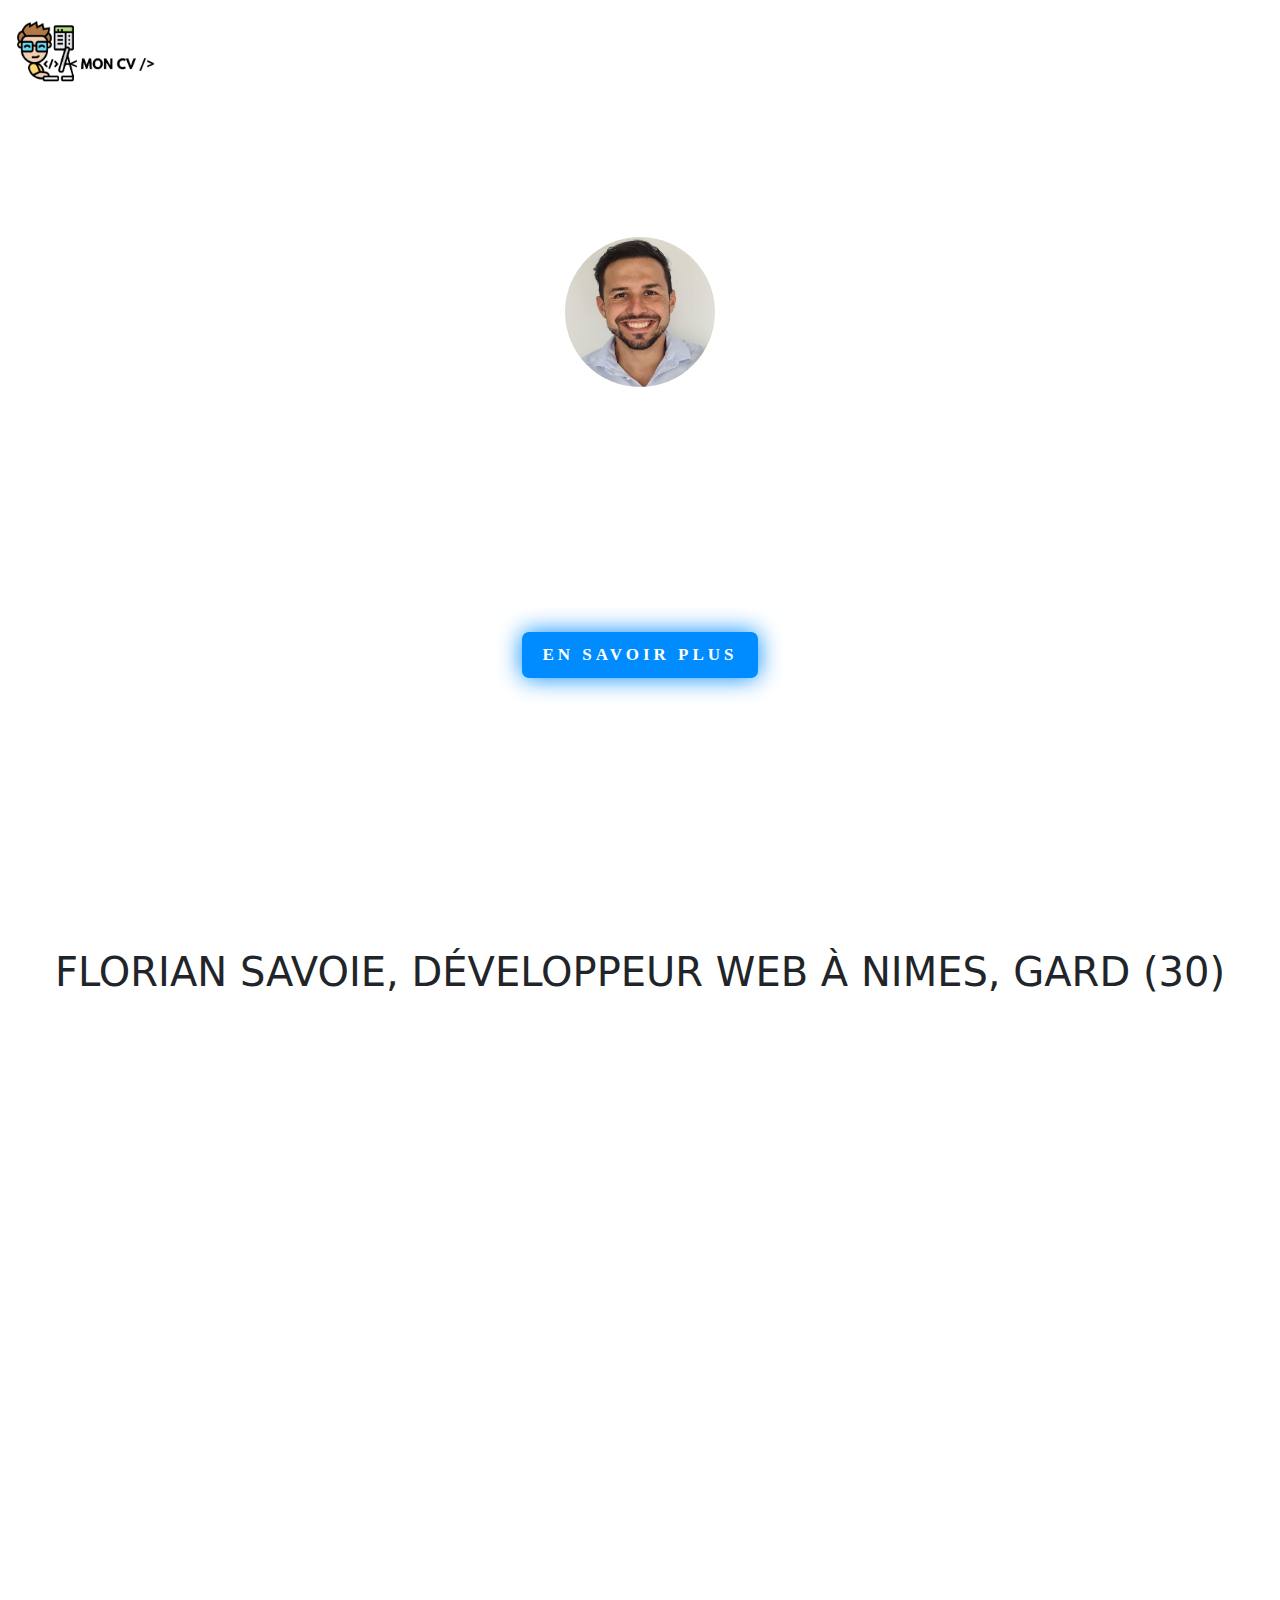
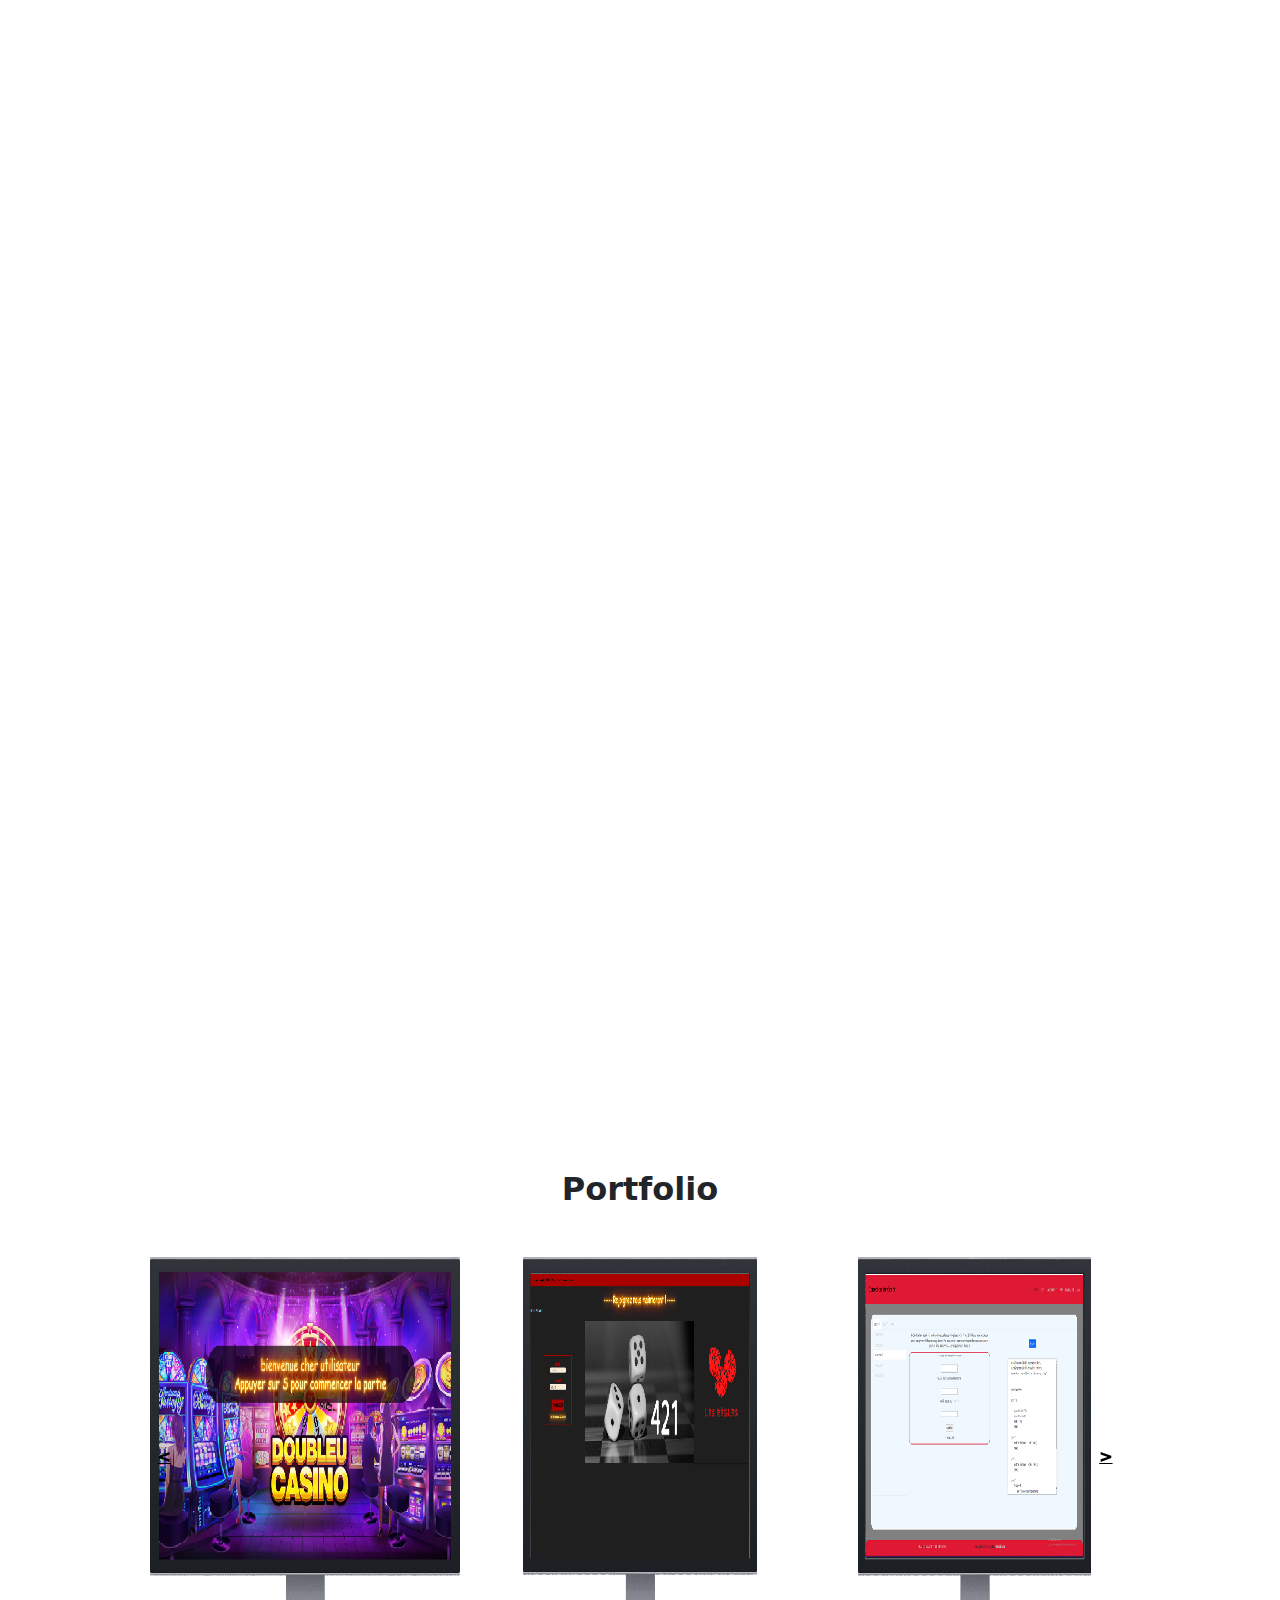
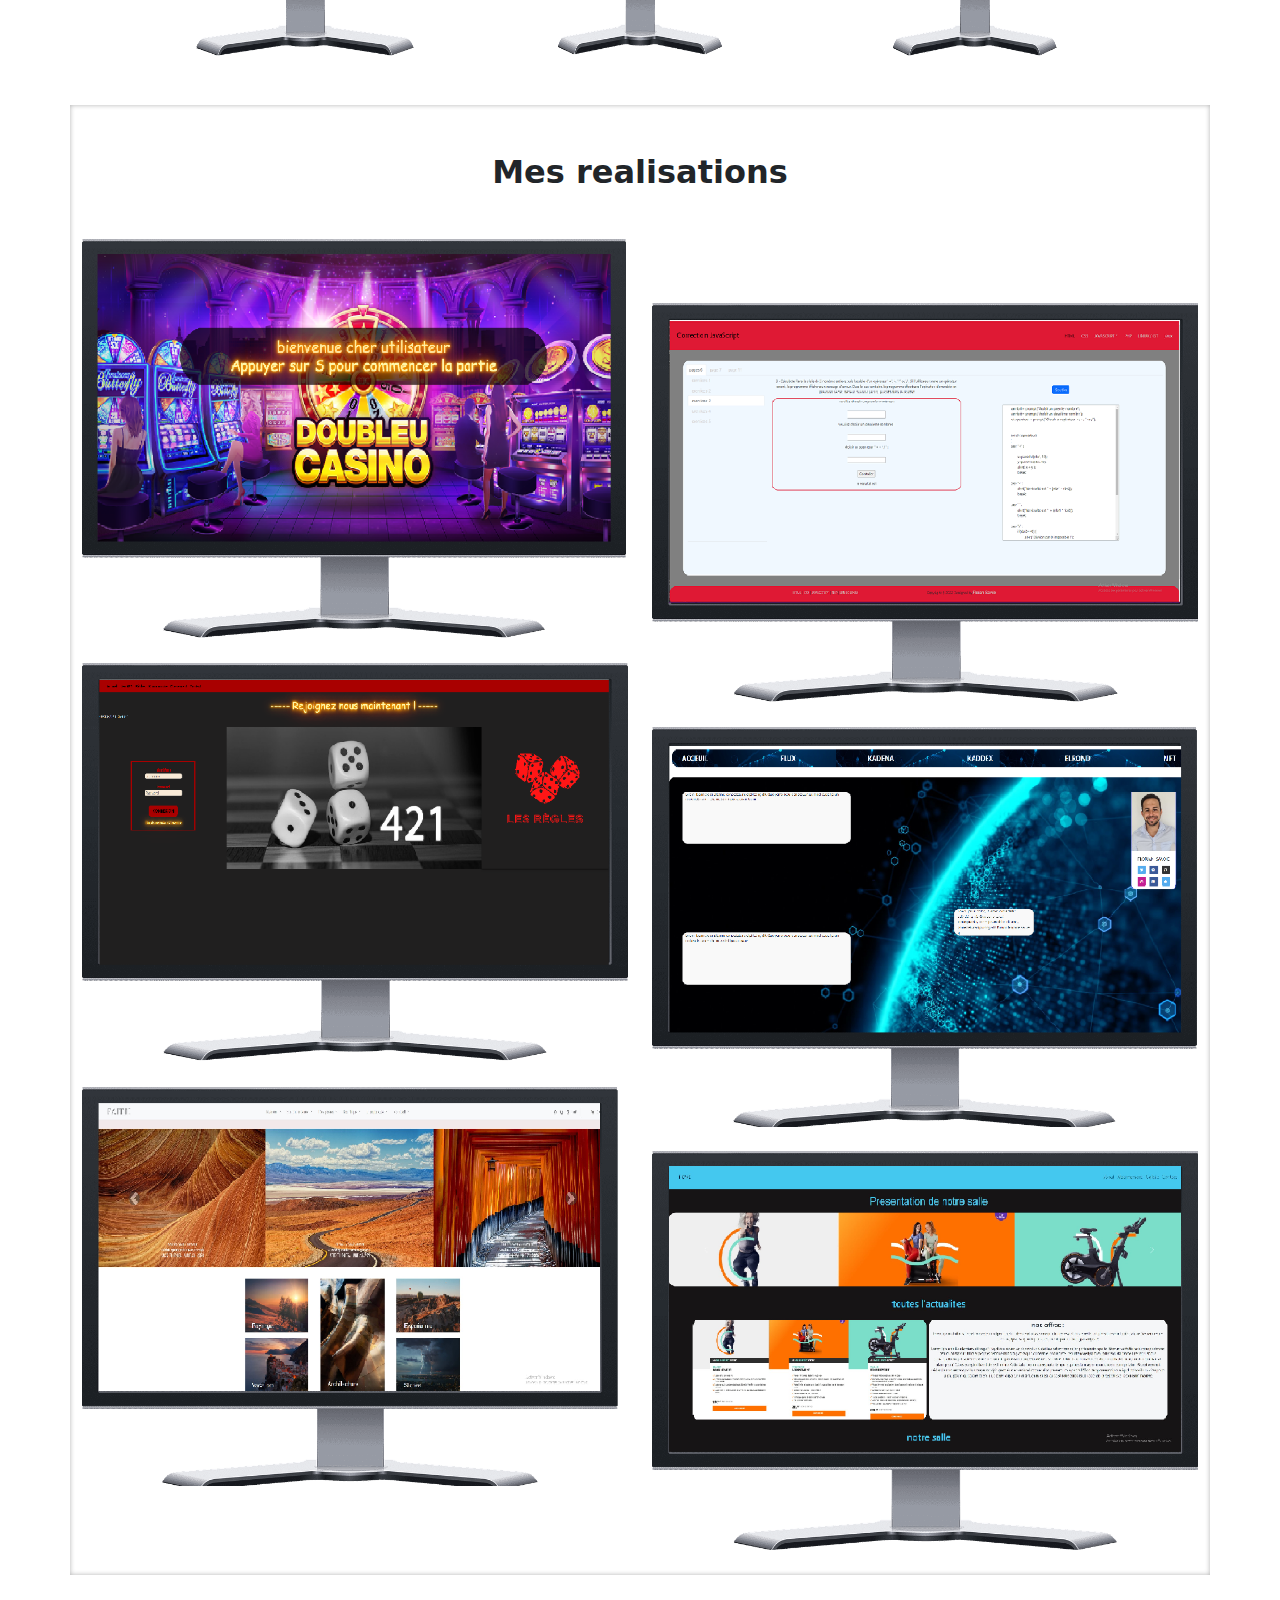
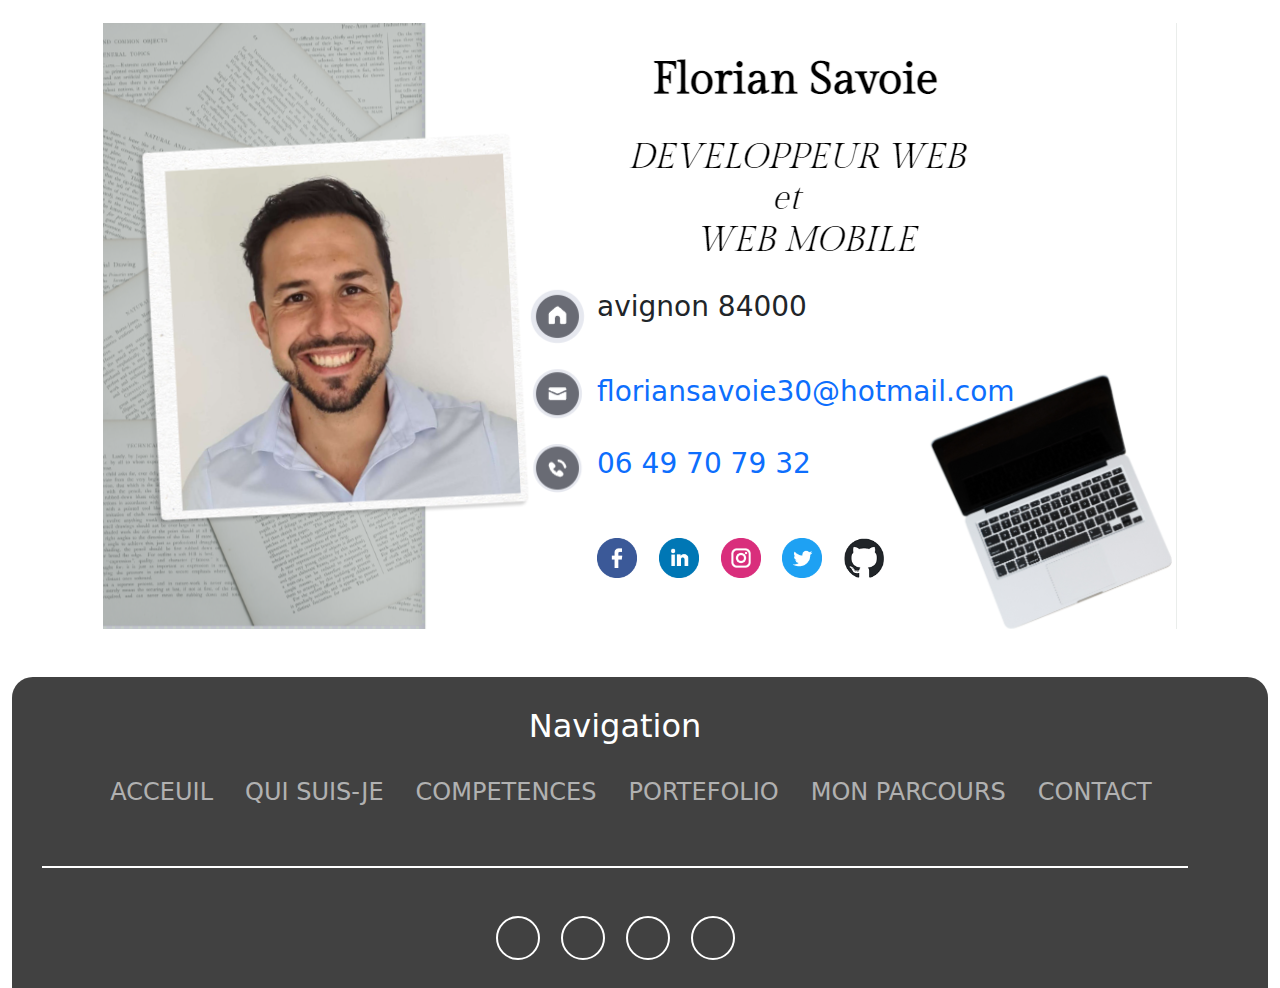
==== commit 08354d3e: "maj" ====
--- a/index.html
+++ b/index.html
@@ -163,13 +163,56 @@
       </div>
     </div>
   </div>
+
+
+
   <div class="container-fluid PORTEFOLIO1" id="PORTEFOLIO">
 
     <h2 class="text-center mt-5"><strong>Portfolio</strong> </h2>
-    <div class="container-fluid my-5" style="width: 80%;">
-      <div class="row">
-        <div class="col-md-12">
-          <div id="carouselExample" class="carousel slide" data-ride="carousel" data-interval="5000">
+
+<div class="container-fluid my-5" style="width: 80%;height: 30rem;" id="carrousellow">
+      <div class="row" >
+
+<!-- Carousel -->
+<div id="demo" class="carousel slide" data-bs-ride="carousel">
+
+  <!-- Indicators/dots -->
+  <div class="carousel-indicators">
+    <button type="button" data-bs-target="#demo" data-bs-slide-to="0" class="active"></button>
+    <button type="button" data-bs-target="#demo" data-bs-slide-to="1"></button>
+    <button type="button" data-bs-target="#demo" data-bs-slide-to="2"></button>
+  </div>
+  
+  <!-- The slideshow/carousel -->
+  <div class="carousel-inner">
+    <div class="carousel-item active">
+      <img src="assets/img/jeu421ecran.png" alt="Los Angeles" class="d-block" style="width:100%">
+    </div>
+    <div class="carousel-item">
+      <img src="assets/img/jeujsecran.png" alt="Chicago" class="d-block" style="width:100%">
+    </div>
+    <div class="carousel-item">
+      <img src="assets/img/site flux.png" alt="New York" class="d-block" style="width:100%">
+    </div>
+  </div>
+  
+  <!-- Left and right controls/icons -->
+  <button class="carousel-control-prev" type="button" data-bs-target="#demo" data-bs-slide="prev">
+    <span class="carousel-control-prev-icon"></span>
+  </button>
+  <button class="carousel-control-next" type="button" data-bs-target="#demo" data-bs-slide="next">
+    <span class="carousel-control-next-icon"></span>
+  </button>
+</div>
+</div>
+</div>
+
+
+        
+<div class="container-fluid my-5" style="width: 80%;" id="carrouselhight">
+      <div class="row" >
+        <div class="col-md-12" >
+         <div  class="carousel slide" data-ride="carousel" data-interval="5000">
             <div class="carousel-inner">
               <div class="carousel-item active">
                 <div class="row">
@@ -252,7 +295,13 @@
         </div>
       </div>
     </div>
-  </div>
+
+
+
+
+
+
+
   <div class="container">
     <h2 class="my-5 pt-5 text-center"><strong>Mes realisations</strong> </h2>
 
--- a/assets/css/style.css
+++ b/assets/css/style.css
@@ -8,12 +8,8 @@
   width:75%;
   height: 33rem;
 }
-#imgsavoiretre1{
-  display: none;
-}
-#imgsavoiretre2{
-  display: block;
-}
+
+
 
 footer{
   border-top-left-radius: 1.3rem;
@@ -438,6 +434,12 @@
 .linkfooter{
   margin: 1rem;
 }
+#imgsavoiretre1 , #carrousellow{
+  display: none !important;
+}
+#imgsavoiretre2 , #carrouselhight{
+  display: block !important;
+}
 }
 
 @media screen and (min-width: 770px) and (max-width: 1100px) {
@@ -462,6 +464,12 @@
   .linkfooter{
     margin: 1rem;
   }
+  #imgsavoiretre1 , #carrousellow{
+    display: none !important;
+  }
+  #imgsavoiretre2 , #carrouselhight{
+    display: block !important;
+  }
 }
 
 
@@ -474,9 +482,7 @@
     color: white;
     font-size: 0.6rem !important;
   margin: 0.2rem;}
-.PORTEFOLIO1{
-  display: none;
-}
+
   header {
     min-height: 100vh;
 
@@ -489,6 +495,12 @@
       margin: 0.5rem;
       font-size: 0.5rem !important;
     }
+    #imgsavoiretre1 , #carrousellow{
+      display: block !important;
+    }
+    #imgsavoiretre2 , #carrouselhight{
+      display: none !important;
+    }
 }
 
 @media screen and (min-width: 0px) and (max-width: 600px) {
@@ -496,10 +508,6 @@
   .competenceimg{
     width:75%;
     height: 20rem;
-  }
-
-  .PORTEFOLIO1{
-    display: none;
   }
 
     .linkfooter{
@@ -528,11 +536,11 @@
     .imgmecontacter a img {
       width: 25px;
 height: 25px;    }
-#imgsavoiretre1{
-  display: block;
-}
-#imgsavoiretre2{
-  display: none;
-}
-}
-
+#imgsavoiretre1 , #carrousellow{
+  display: block !important;
+}
+#imgsavoiretre2 , #carrouselhight{
+  display: none !important;
+}
+}
+
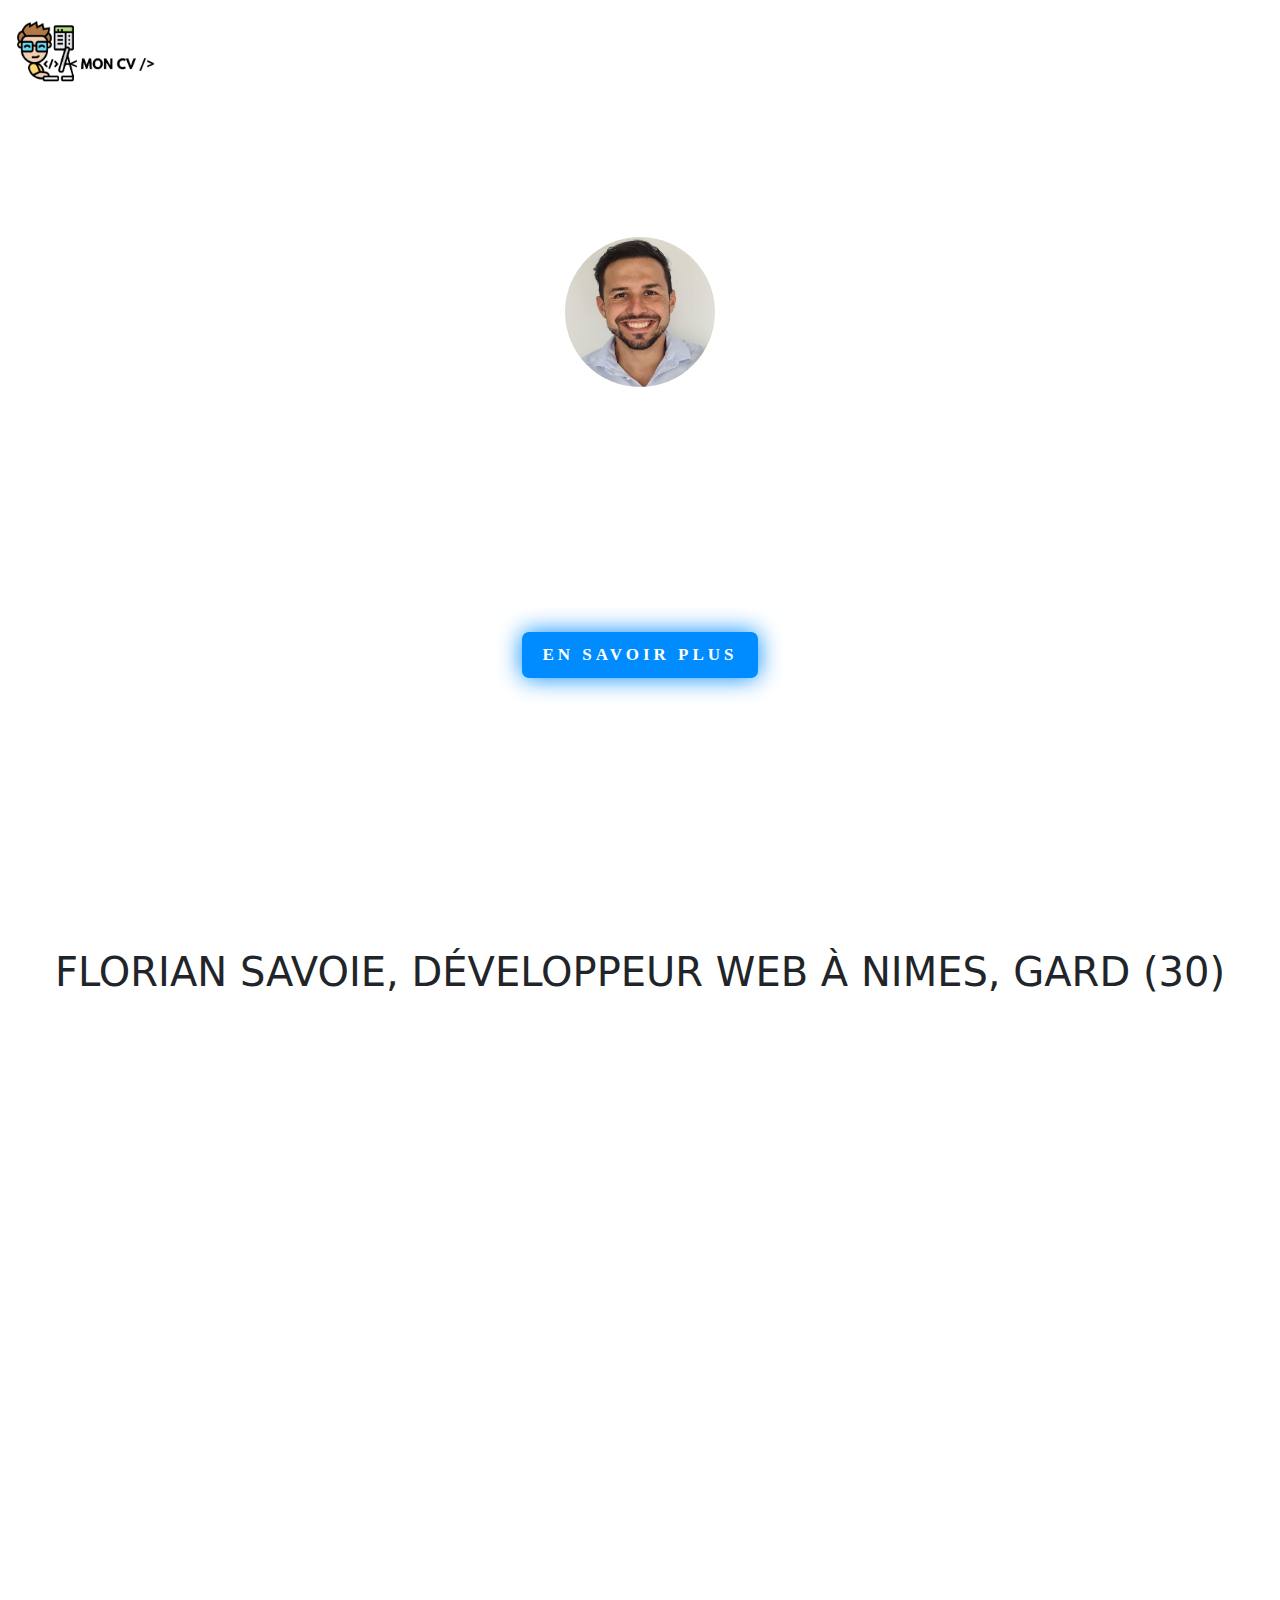
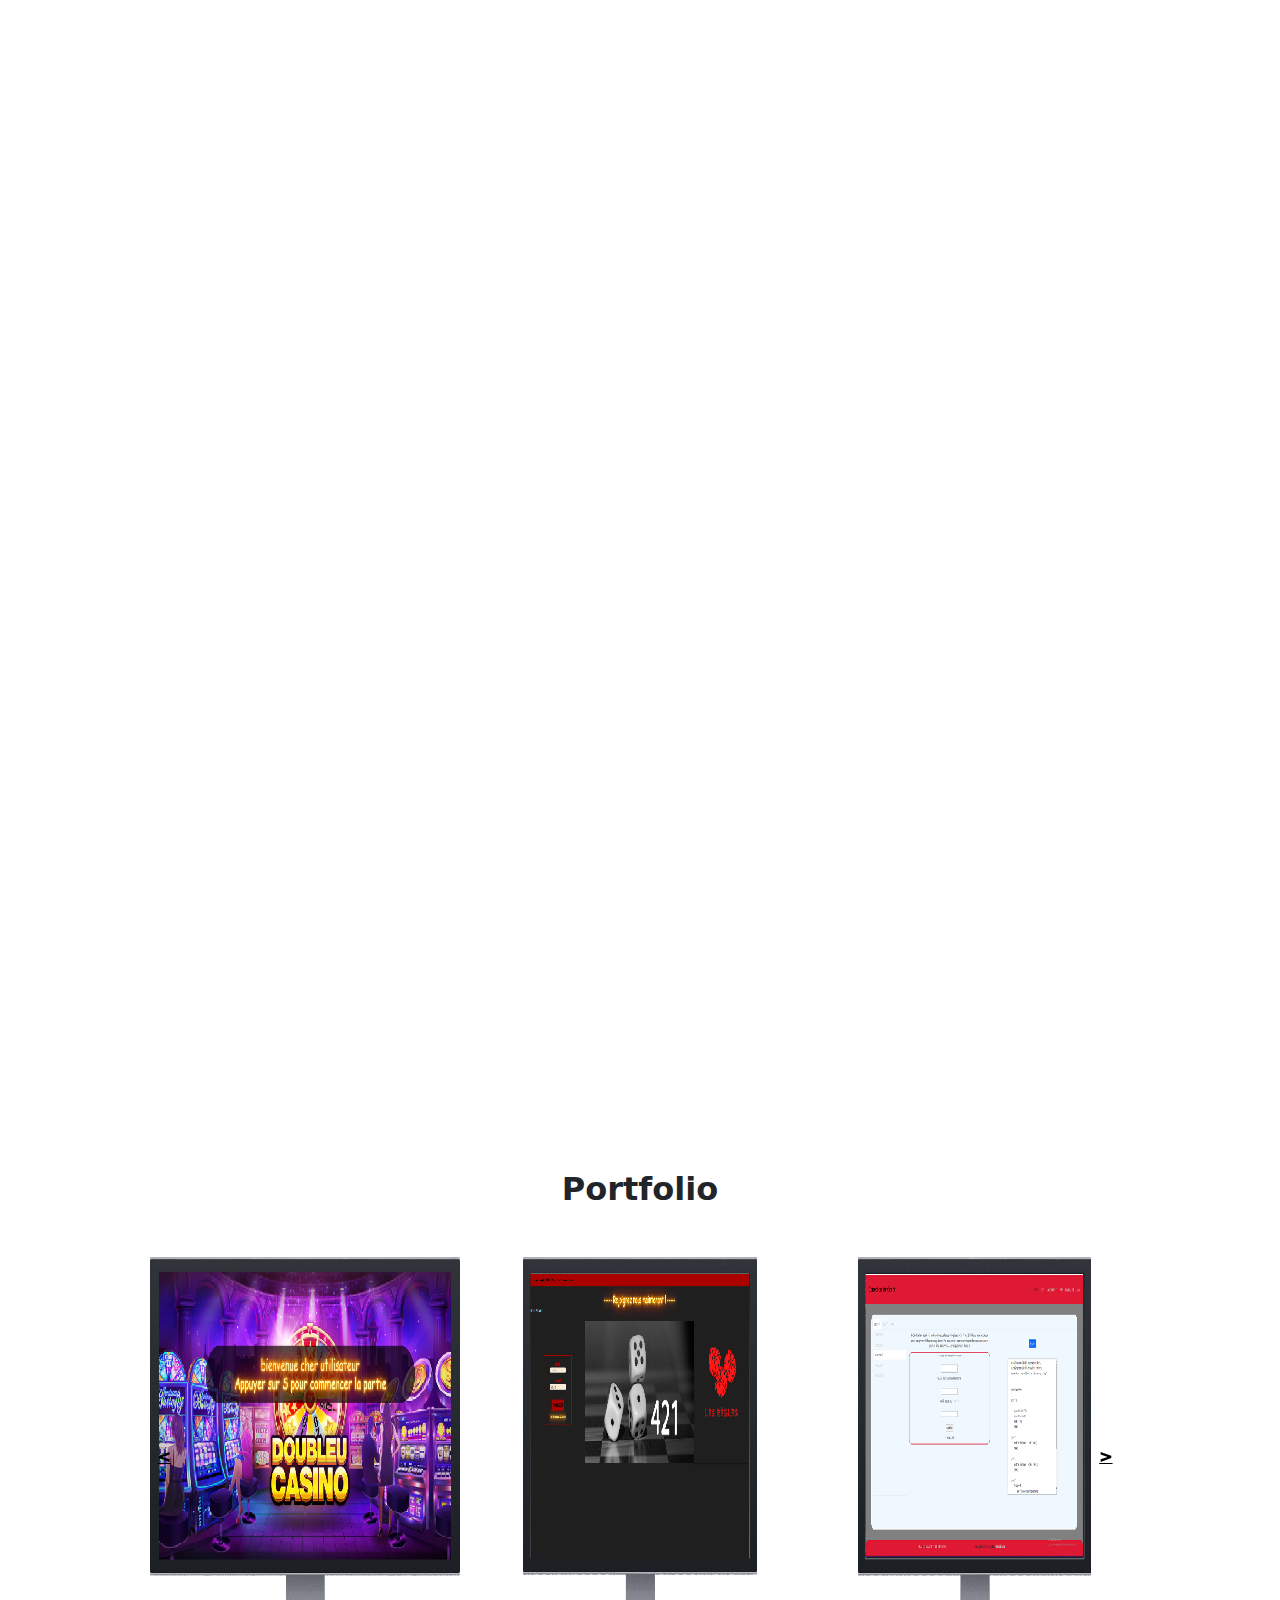
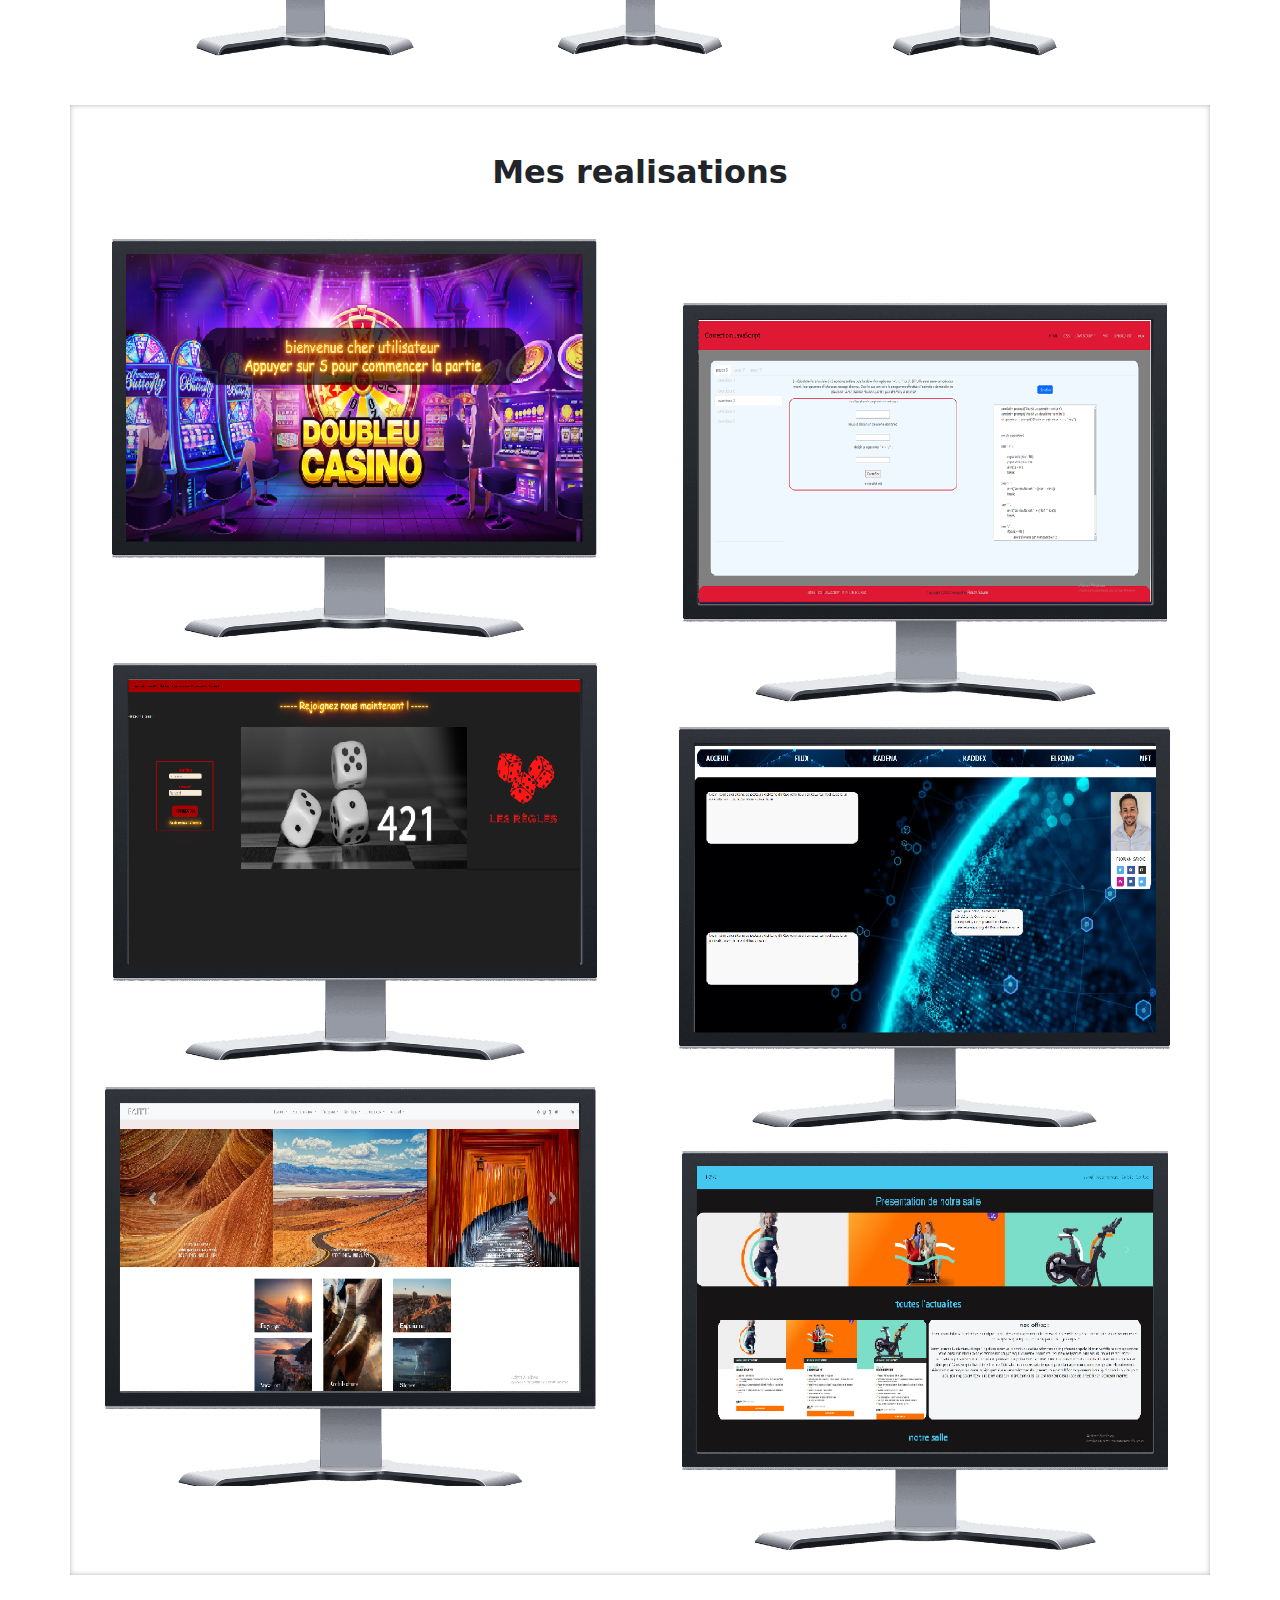
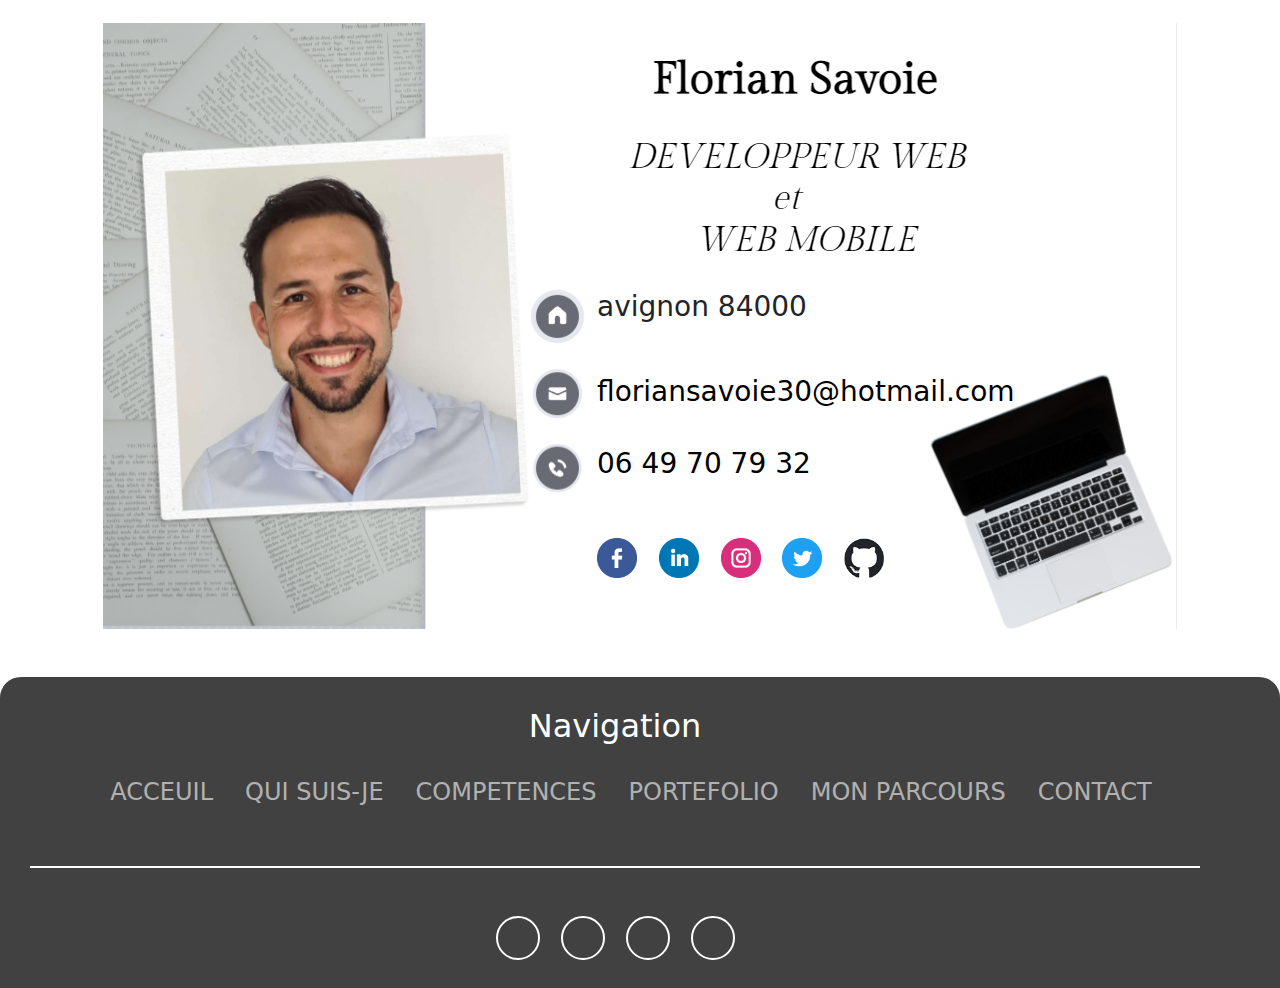
==== commit 72b0be24: "maj" ====
--- a/index.html
+++ b/index.html
@@ -169,21 +169,18 @@
   <div class="container-fluid PORTEFOLIO1" id="PORTEFOLIO">
 
     <h2 class="text-center mt-5"><strong>Portfolio</strong> </h2>
-
-<div class="container-fluid my-5" style="width: 80%;height: 30rem;" id="carrousellow">
+<div class="container-fluid my-3" style="width: 80%;height: 20rem;" id="carrousellow">
       <div class="row" >
 
-<!-- Carousel -->
+
 <div id="demo" class="carousel slide" data-bs-ride="carousel">
 
-  <!-- Indicators/dots -->
   <div class="carousel-indicators">
     <button type="button" data-bs-target="#demo" data-bs-slide-to="0" class="active"></button>
     <button type="button" data-bs-target="#demo" data-bs-slide-to="1"></button>
     <button type="button" data-bs-target="#demo" data-bs-slide-to="2"></button>
   </div>
   
-  <!-- The slideshow/carousel -->
   <div class="carousel-inner">
     <div class="carousel-item active">
       <img src="assets/img/jeu421ecran.png" alt="Los Angeles" class="d-block" style="width:100%">
@@ -196,13 +193,12 @@
     </div>
   </div>
   
-  <!-- Left and right controls/icons -->
   <button class="carousel-control-prev" type="button" data-bs-target="#demo" data-bs-slide="prev">
     <span class="carousel-control-prev-icon"></span>
   </button>
   <button class="carousel-control-next" type="button" data-bs-target="#demo" data-bs-slide="next">
     <span class="carousel-control-next-icon"></span>
-  </button>
+  </button> 
 </div>
 </div>
 </div>
@@ -212,7 +208,7 @@
 <div class="container-fluid my-5" style="width: 80%;" id="carrouselhight">
       <div class="row" >
         <div class="col-md-12" >
-         <div  class="carousel slide" data-ride="carousel" data-interval="5000">
+          <div id="carouselExample" class="carousel slide" data-ride="carousel" data-interval="5000">
             <div class="carousel-inner">
               <div class="carousel-item active">
                 <div class="row">
@@ -240,21 +236,23 @@
               <div class="carousel-item">
                 <div class="row">
                   <div class="col-md-4 ">
+                  <div class="overlay d-flex justify-content-center">
+                      <a href="sites/site-crypto/"><img src="assets/img/site flux.png" class="d-block w-100" alt="" style="height: 25rem;"></a>
+                      <div class="text">  site crypto</div>
+                    </div>
+                  </div>
+                  <div class="col-md-4 ">
+                   <div class="overlay d-flex justify-content-center"> 
+                      <a href="sites/site-salle-de-sport/"><img src="assets/img/salledesportecran.png" class="d-block w-100" alt="" style="height: 25rem;"></a>
+                      <div class="text">site salle de sport</div>
+                    </div>
+                  </div>
+                  <div class="col-md-4 ">
+
                     <div class="overlay d-flex justify-content-center">
-                      <img src="assets/img/site flux.png" class="d-block w-75" alt="" style="height: 25rem;">
-                      <div class="text">site crypto</div>
-                    </div>
-                  </div>
-                  <div class="col-md-4 ">
-                    <div class="overlay d-flex justify-content-center">
-                      <img src="assets/img/salledesportecran.png" class="d-block w-75" alt="" style="height: 25rem;">
-                      <div class="text">site salle de sport</div>
-                    </div>
-                  </div>
-                  <div class="col-md-4 ">
-                    <div class="overlay d-flex justify-content-center">
-                      <img src="assets/img/faitecran.png" class="d-block w-75" alt="" style="height: 25rem;">
+                     <a href=""> <img src="assets/img/faitecran.png" class="d-block w-100" alt="" style="height: 25rem;"></a>
                       <div class="text">site faith</div>
+
                     </div>
                   </div>
                 </div>
@@ -295,6 +293,7 @@
         </div>
       </div>
     </div>
+    </div>
 
 
 
@@ -308,32 +307,32 @@
     <div class="row">
 
       <div class="col-sm-12 col-lg-6 gauche">
-        <div class="overlay d-flex justify-content-center">
+        <a href="sites/site-salle-de-sport/"><div class="overlay d-flex justify-content-center">
           <img src="assets/img/jeujsecran.png" class="d-block w-100" alt="" style="height: 25rem;">
-          <div class="text">jeu de carte</div>
-        </div>
-        <div class="overlay d-flex justify-content-center my-4">
+          <div class="text">jeu de carte</div></a>
+        </div>
+        <a href="sites/site-salle-de-sport/"><div class="overlay d-flex justify-content-center my-4">
           <img src="assets/img/jeu421ecran.png" class="d-block w-100" alt="" style="height: 25rem;">
-          <div class="text">jeu 421</div>
-        </div>
-        <div class="overlay d-flex justify-content-center my-4">
+          <div class="text">jeu 421</div></a>
+        </div>
+        <a href="sites/site-salle-de-sport/"><div class="overlay d-flex justify-content-center my-4">
           <img src="assets/img/faitecran.png" class="d-block w-100" alt="" style="height: 25rem;">
-          <div class="text">site faith </div>
+          <div class="text">site faith </div></a>
         </div>
 
       </div>
       <div class="col-sm-12 col-lg-6 droite">
-        <div class="overlay d-flex justify-content-center mt-5 pt-3">
+        <a href="sites/site-salle-de-sport/"><div class="overlay d-flex justify-content-center mt-5 pt-3">
           <img src="assets/img/site correctionecran.png" class="d-block w-100" alt="" style="height: 25rem;">
-          <div class="text">site correction</div>
-        </div>
-        <div class="overlay d-flex justify-content-center my-4">
+          <div class="text">site correction</div></a>
+        </div>
+        <a href="sites/site-crypto/"><div class="overlay d-flex justify-content-center my-4">
           <img src="assets/img/site flux.png" class="d-block w-100" alt="" style="height: 25rem;">
-          <div class="text">site crypto</div>
-        </div>
-        <div class="overlay d-flex justify-content-center my-4">
+          <div class="text">site crypto</div></a>
+        </div>
+        <a href="sites/site-salle-de-sport/"><div class="overlay d-flex justify-content-center my-4">
           <img src="assets/img/salledesportecran.png" class="d-block w-100" alt="" style="height: 25rem;">
-          <div class="text">site salle de sport</div>
+          <div class="text">site salle de sport</div></a>
           <!-- </div>  <div class="overlay d-flex justify-content-center my-4">
     <img src="assets/img/faitecran.png" class="d-block w-100" alt="" style="height: 25rem;">
     <div class="text">text</div>
@@ -353,14 +352,14 @@
   <div class="container-fluid mecontacter my-5 d-flex justify-content-center ">
 <div class="imgmecontacter"><img class="" src="assets/img/mecontacter.png" alt=""style="width: 100%;">
 <h3 class="villemecontacter"> avignon 84000</h3>
-<a href="mailto:floriansavoie30@hotmail.com"><h3 class="mailcontacter">floriansavoie30@hotmail.com</h3></a>
-<a href="tel:0649707932"><h3 class="telcontacter">06 49 70 79 32 </h3></a>
+<a href="mailto:floriansavoie30@hotmail.com" class="decocontact"><h3 class="mailcontacter">floriansavoie30@hotmail.com</h3></a>
+<a href="tel:0649707932" class="decocontact"><h3 class="telcontacter">06 49 70 79 32 </h3></a>
 <div class="d-flex justify-content-center linkcontact"> 
-  <a href=""class="mx-1" style="height:5%;width: 5%;"><img src="assets/img/fb.png" alt=""></a>
-  <a href=""class="mx-1" style="height:5%;width: 5%;"><img src="assets/img/ing.png" alt=""></a>
-  <a href=""class="mx-1" style="height:5%;width: 5%;"><img src="assets/img/insta.png" alt=""></a>
-  <a href=""class="mx-1" style="height:5%;width: 5%;"><img src="assets/img/twitter.png" alt=""></a>
-  <a href=""class="mx-1" style="height:5%;width: 5%;"><img src="assets/img/git.png" alt=""></a>
+  <a href="https://m.facebook.com/profile.php?id=566772647"class="mx-1" style="height:5%;width: 5%;"><img src="assets/img/fb.png" alt=""></a>
+  <a href="https://www.linkedin.com/in/florian-savoie-3b7765251/"class="mx-1" style="height:5%;width: 5%;"><img src="assets/img/ing.png" alt=""></a>
+  <a href="https://www.instagram.com/florians30/"class="mx-1" style="height:5%;width: 5%;"><img src="assets/img/insta.png" alt=""></a>
+  <a href="https://twitter.com/florians30"class="mx-1" style="height:5%;width: 5%;"><img src="assets/img/twitter.png" alt=""></a>
+  <a href="https://github.com/florian-savoie"class="mx-1" style="height:5%;width: 5%;"><img src="assets/img/git.png" alt=""></a>
 </div>
 </div>
 
--- a/assets/css/style.css
+++ b/assets/css/style.css
@@ -1,3 +1,4 @@
+
 header {
   background-image: url('https://img-0.journaldunet.com/LdKTfkFeppYSmL24oUA1qcUhrbY=/1500x/smart/8690a467acaf4cd4b74fcbc6d27dfdab/ccmcms-jdn/15976496.jpg');
   background-size: cover;
@@ -9,7 +10,14 @@
   height: 33rem;
 }
 
-
+.decocontact{
+  text-decoration: none;
+  color: #000000;
+}
+.decocontact:hover{
+  text-decoration: none;
+  color: #000000;
+}
 
 footer{
   border-top-left-radius: 1.3rem;
@@ -470,6 +478,24 @@
   #imgsavoiretre2 , #carrouselhight{
     display: block !important;
   }
+  .villemecontacter{
+    position: absolute;
+  top:44%;
+  left: 46%;
+font-size: 0.9rem;
+  }
+  .mailcontacter{
+    position: absolute;
+  top:58%;
+  left: 46%;
+font-size: 0.9rem;
+  }
+  .telcontacter{
+    position: absolute;
+  top:70%;
+  left: 46%;
+  font-size: 0.9rem;
+  }
 }
 
 
@@ -501,6 +527,24 @@
     #imgsavoiretre2 , #carrouselhight{
       display: none !important;
     }
+    .villemecontacter{
+      position: absolute;
+    top:44%;
+    left: 46%;
+font-size: 0.8rem;
+    }
+    .mailcontacter{
+      position: absolute;
+    top:58%;
+    left: 46%;
+font-size: 0.8rem;
+    }
+    .telcontacter{
+      position: absolute;
+    top:70%;
+    left: 46%;
+    font-size: 0.8rem;
+    }
 }
 
 @media screen and (min-width: 0px) and (max-width: 600px) {
@@ -519,23 +563,24 @@
       position: absolute;
     top:44%;
     left: 46%;
-font-size: 0.6rem;
+font-size: 0.7rem;
     }
     .mailcontacter{
       position: absolute;
     top:58%;
     left: 46%;
-font-size: 0.6rem;
+font-size: 0.7rem;
     }
     .telcontacter{
       position: absolute;
     top:70%;
     left: 46%;
-    font-size: 0.6rem;
+    font-size: 0.7rem;
     }
     .imgmecontacter a img {
       width: 25px;
 height: 25px;    }
+
 #imgsavoiretre1 , #carrousellow{
   display: block !important;
 }
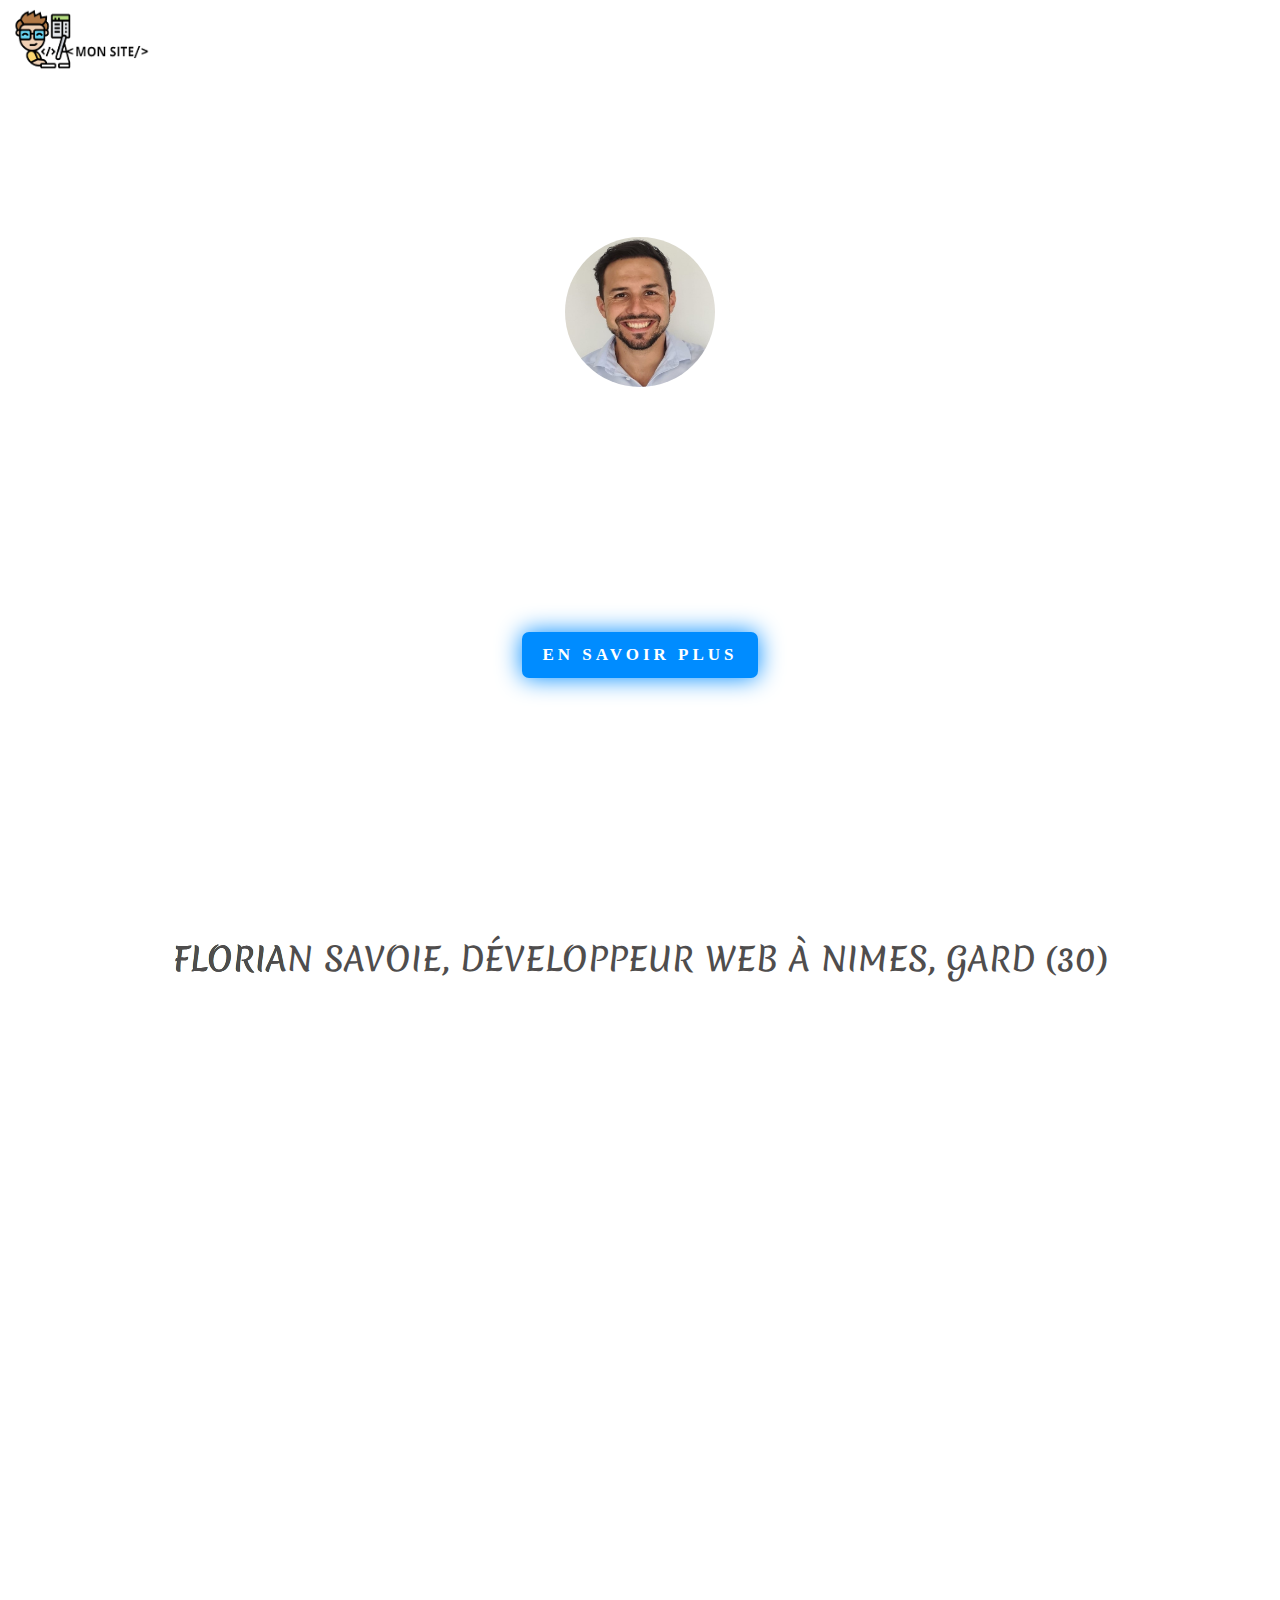
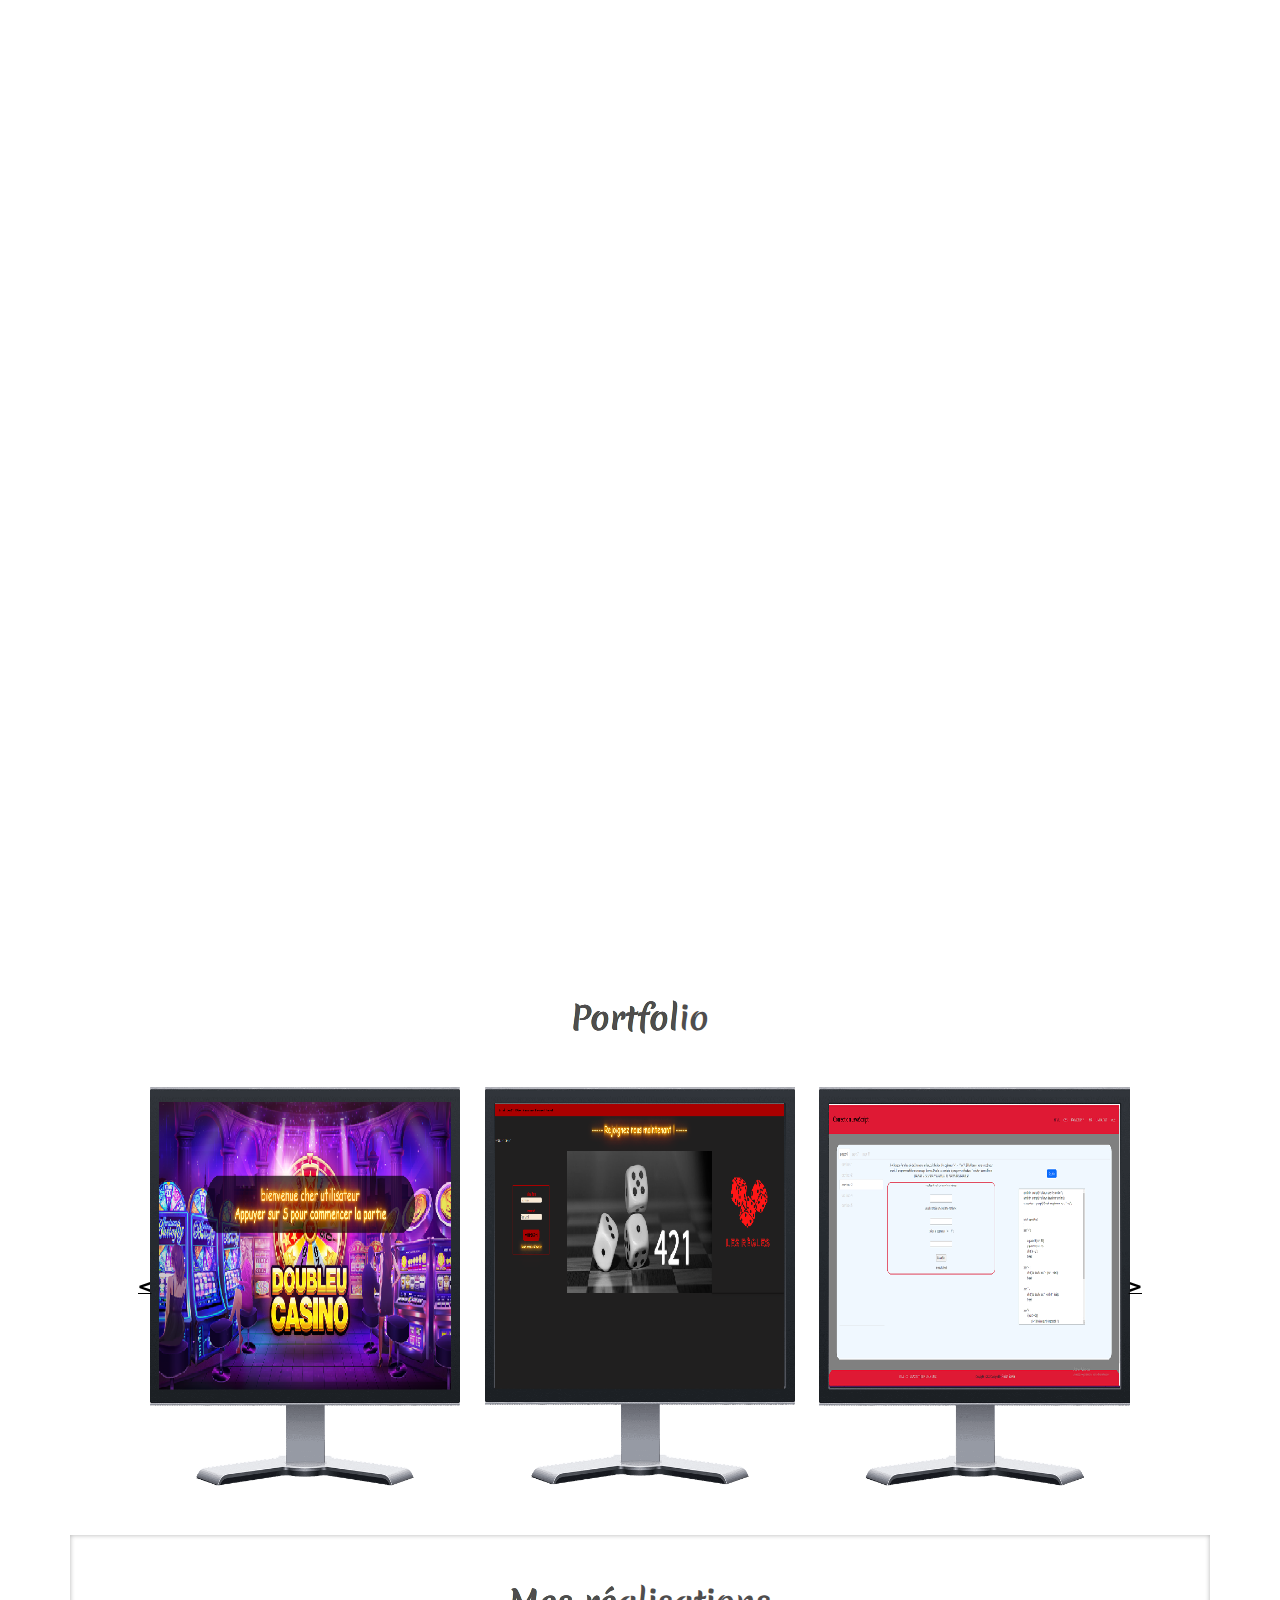
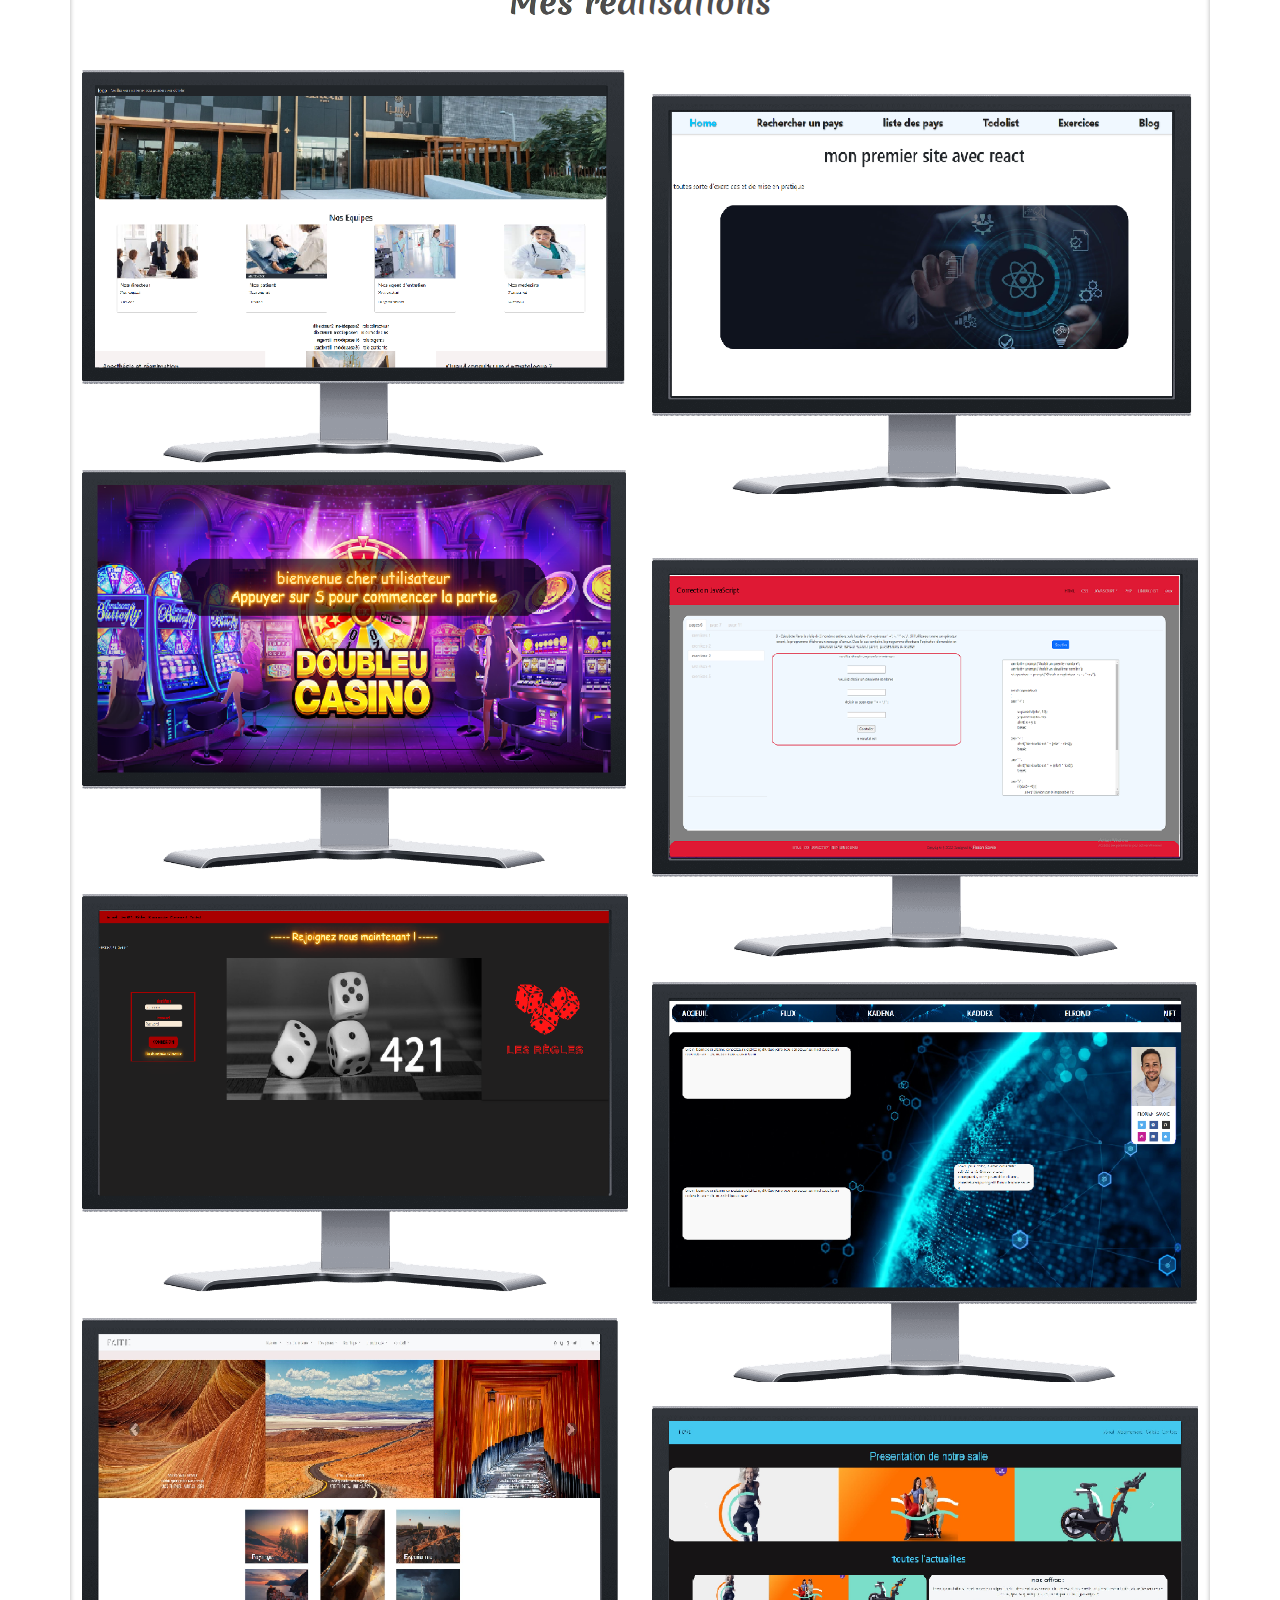
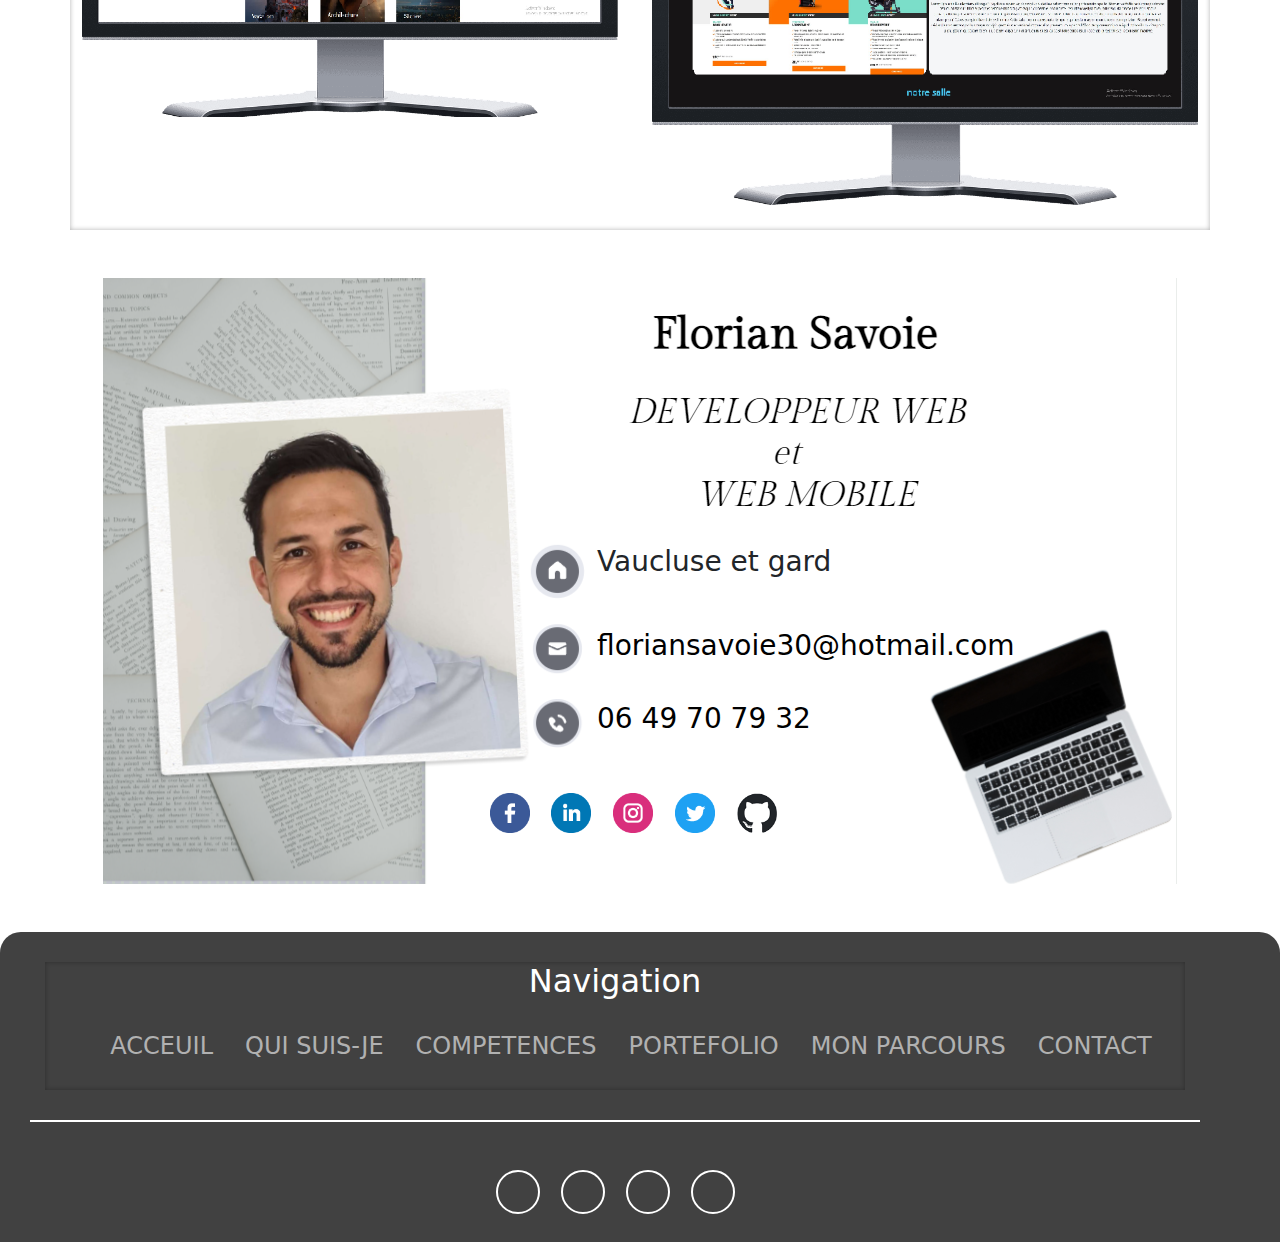
==== commit d83932ad: "maj" ====
--- a/index.html
+++ b/index.html
@@ -2,23 +2,28 @@
 <html lang="en">
 
 <head>
-  <title>FLORIAN SAVOIE</title>
+  <title>FLORIAN SAVOIE - Développeur Web</title>
   <link rel="icon" href="assets/img/photocv.jpg" type="image/png">
   <meta charset="utf-8">
   <meta name="viewport" content="width=device-width, initial-scale=1">
+  <meta name="description" content="Bienvenue sur la page de présentation de Florian Savoie - Développeur Web. Découvrez mon parcours, mes compétences, mes réalisations et comment me contacter.">
   <link href="https://cdn.jsdelivr.net/npm/bootstrap@5.2.3/dist/css/bootstrap.min.css" rel="stylesheet">
   <link rel="stylesheet" href="assets/css/style.css">
   <link href="https://cdn.jsdelivr.net/npm/remixicon@2.5.0/fonts/remixicon.css" rel="stylesheet">
+  <style>
+    @import url('https://fonts.googleapis.com/css2?family=Merienda:wght@400;700&display=swap');
+</style>
   <link rel="stylesheet" href="https://cdnjs.cloudflare.com/ajax/libs/font-awesome/4.7.0/css/font-awesome.min.css">
   <script src="https://cdn.jsdelivr.net/npm/bootstrap@5.2.3/dist/js/bootstrap.bundle.min.js"></script>
   <script src="https://ajax.googleapis.com/ajax/libs/jquery/3.6.3/jquery.min.js"></script>
 
 </head>
-<header id="presentationHead">
+
+ <header id="presentationHead">
   <nav class="navbar navbar-expand-sm navbar-dark fixed-top " id="navprincipal">
     <div class="container-fluid">
-      <a class="navbar-brand" href="https://florian-savoie.github.io/mon-cv/"><img src="assets/img/logocv.png" alt=""
-          style="height: 4rem;width: 9rem;"></a>
+      <img src="assets/img/logocv.png" alt="logocv"
+          style="height: 4rem;width: 9rem;">
       <button class="navbar-toggler" type="button" data-bs-toggle="collapse" data-bs-target="#collapsibleNavbar">
         <span class="navbar-toggler-icon"></span>
       </button>
@@ -48,7 +53,7 @@
   </nav>
 
   <div class="container-fluid presentationHead">
-    <div class="cc-profile-image"><a href="https://florian-savoie.github.io/mon-cv/"><img src="assets/img/photocv.jpg"
+    <div class="cc-profile-image"><a href="#" ><img src="assets/img/photocv.jpg"
           alt="Image" /></a></div>
     <h1 class="nameheader mt-5">HELLO ! MOI C'EST FLORIAN SAVOIE ET JE SUIS </h1>
     <h2>DEVELOPPEUR WEB et WEB MOBILE</h2>
@@ -56,24 +61,28 @@
     <a class="linkquiSuisJE" href="#quiSuisJE"><button class="shadow__btn mt-5"> EN SAVOIR PLUS </button></a>
   </div>
 
-</header>
+</header> 
 
 <body>
   <div class="container-fluid" id="quiSuisJE">
     <div class="row">
-      <h1 class="my-5 px-5 text-center">FLORIAN SAVOIE, DÉVELOPPEUR WEB À NIMES, GARD (30)</h1>
-
+
+      <div class="wrapper six my-4">
+        <div>
+            <h3 class="flicker">FLORIAN SAVOIE, DÉVELOPPEUR WEB À NIMES, GARD (30)</h3>
+        </div>
+    </div>
 
       <div class="row">
         <div class="col-sm-12 col-md-12 col-lg-6 p-3 quiSuisJE d-flex justify-content-center align-items-center">
 
-          <img src="assets/img/photomescompetence.png" class="img-fluid competenceimg" alt="" >
+          <img src="assets/img/photomescompetence.png" class="img-fluid competenceimg" alt="photo pc bureau" >
         </div>
 
 
         <div class="col-sm-12 col-md-12 col-lg-6 p-3 quiSuisJE">
           <div class="row">
-            <h2 class="col-12 text-center">Mes compétences professionnelles</h2>
+            <h2 class="col-12 text-center flicker my-4">Mes compétences professionnelles</h2>
             <div class="col-6 col-md-3 d-flex justify-content-center align-items-center">
               <img src="https://www.vectorlogo.zone/logos/w3_css/w3_css-ar21.svg" alt="">
             </div>
@@ -132,10 +141,10 @@
 
         <div class="col-sm-12 col-md-12 col-lg-6 p-3 quiSuisJE d-flex justify-content-center align-items-center" id="imgsavoiretre1">
 
-          <img src="assets/img/monsavoiretre.png" class="img-fluid competenceimg" alt="" >
+          <img src="assets/img/monsavoiretre.png" class="img-fluid competenceimg" alt="photo mon savoir etre " >
         </div>
         <div class="col-sm-12 col-md-12 col-lg-6 p-5 quiSuisJE my-4 ">
-          <h1> Mon savoir etre</h1>
+          <h1 class="flicker text-center my-4"> Mon savoir etre</h1>
 
           <p><strong>mon savoir-être est l'une de mes plus grandes forces en tant que professionnel. J'ai toujours été
               passionné par les relations humaines et je suis convaincu que le respect, l'empathie et la communication
@@ -158,7 +167,7 @@
 
         <div class="col-sm-12 col-md-12 col-lg-6 p-3 quiSuisJE d-flex justify-content-center align-items-center" id="imgsavoiretre2">
 
-          <img src="assets/img/monsavoiretre.png" class="img-fluid competenceimg" alt="" >
+          <img src="assets/img/monsavoiretre.png" class="img-fluid competenceimg" alt="photo mon savoir etre" >
         </div>
       </div>
     </div>
@@ -168,7 +177,7 @@
 
   <div class="container-fluid PORTEFOLIO1" id="PORTEFOLIO">
 
-    <h2 class="text-center mt-5"><strong>Portfolio</strong> </h2>
+    <h2 class="text-center mt-5"><strong class="flicker">Portfolio</strong> </h2>
 <div class="container-fluid my-3" style="width: 80%;height: 20rem;" id="carrousellow">
       <div class="row" >
 
@@ -183,13 +192,13 @@
   
   <div class="carousel-inner">
     <div class="carousel-item active">
-      <img src="assets/img/jeu421ecran.png" alt="Los Angeles" class="d-block" style="width:100%">
+      <a href="sites/jeux-arcade/"><img src="assets/img/jeu421ecran.png" alt="Los Angeles" class="d-block" style="width:100%"></a>
     </div>
     <div class="carousel-item">
-      <img src="assets/img/jeujsecran.png" alt="Chicago" class="d-block" style="width:100%">
+      <a href="sites/jeux-arcade/"><img src="assets/img/jeujsecran.png" alt="Chicago" class="d-block" style="width:100%"></a>
     </div>
     <div class="carousel-item">
-      <img src="assets/img/site flux.png" alt="New York" class="d-block" style="width:100%">
+      <a href="sites/site-crypto/"><img src="assets/img/site flux.png" alt="New York" class="d-block" style="width:100%"></a>
     </div>
   </div>
   
@@ -214,20 +223,20 @@
                 <div class="row">
                   <div class="col-md-4 ">
                     <div class="overlay d-flex justify-content-center">
-                      <a href=""><img src="assets/img/jeujsecran.png" class="d-block w-100" alt=""
+                      <a href="sites/jeux-arcade/" target="_blank"><img src="assets/img/jeujsecran.png" class="d-block w-100" alt="jeux arcade"
                           style="height: 25rem;"></a>
                       <div class="text">jeu de carte</div>
                     </div>
                   </div>
                   <div class="col-md-4 ">
                     <div class="overlay d-flex justify-content-center">
-                      <img src="assets/img/jeu421ecran.png" class="d-block w-75" alt="" style="height: 25rem;">
+                      <img src="assets/img/jeu421ecran.png" class="d-block w-100" alt="jeu421" style="height: 25rem;">
                       <div class="text">Jeu 421</div>
                     </div>
                   </div>
                   <div class="col-md-4 ">
-                    <div class="overlay d-flex justify-content-center">
-                      <img src="assets/img/site correctionecran.png" class="d-block w-75" alt="" style="height: 25rem;">
+                   <div class="overlay d-flex justify-content-center">
+                       <a href="sites/site-correction/" target="_blank"><img src="assets/img/site correctionecran.png" class="d-block w-100" alt="site de correction" style="height: 25rem;"></a>
                       <div class="text">site de correction</div>
                     </div>
                   </div>
@@ -237,20 +246,20 @@
                 <div class="row">
                   <div class="col-md-4 ">
                   <div class="overlay d-flex justify-content-center">
-                      <a href="sites/site-crypto/"><img src="assets/img/site flux.png" class="d-block w-100" alt="" style="height: 25rem;"></a>
+                      <a href="sites/site-crypto/" target="_blank"><img src="assets/img/site flux.png" class="d-block w-100" alt="site crypto" style="height: 25rem;"></a>
                       <div class="text">  site crypto</div>
                     </div>
                   </div>
                   <div class="col-md-4 ">
                    <div class="overlay d-flex justify-content-center"> 
-                      <a href="sites/site-salle-de-sport/"><img src="assets/img/salledesportecran.png" class="d-block w-100" alt="" style="height: 25rem;"></a>
+                      <a href="sites/site-salle-de-sport/" target="_blank"><img src="assets/img/salledesportecran.png" class="d-block w-100" alt="site salle de sport" style="height: 25rem;"></a>
                       <div class="text">site salle de sport</div>
                     </div>
                   </div>
                   <div class="col-md-4 ">
 
                     <div class="overlay d-flex justify-content-center">
-                     <a href=""> <img src="assets/img/faitecran.png" class="d-block w-100" alt="" style="height: 25rem;"></a>
+                     <a href="sites/projet-faith/" target="_blank"> <img src="assets/img/faitecran.png" class="d-block w-100" alt="projet faith" style="height: 25rem;"></a>
                       <div class="text">site faith</div>
 
                     </div>
@@ -300,78 +309,96 @@
 
 
 
-
-  <div class="container">
-    <h2 class="my-5 pt-5 text-center"><strong>Mes realisations</strong> </h2>
-
-    <div class="row">
-
-      <div class="col-sm-12 col-lg-6 gauche">
-        <a href="sites/site-salle-de-sport/"><div class="overlay d-flex justify-content-center">
-          <img src="assets/img/jeujsecran.png" class="d-block w-100" alt="" style="height: 25rem;">
-          <div class="text">jeu de carte</div></a>
-        </div>
-        <a href="sites/site-salle-de-sport/"><div class="overlay d-flex justify-content-center my-4">
-          <img src="assets/img/jeu421ecran.png" class="d-block w-100" alt="" style="height: 25rem;">
-          <div class="text">jeu 421</div></a>
-        </div>
-        <a href="sites/site-salle-de-sport/"><div class="overlay d-flex justify-content-center my-4">
-          <img src="assets/img/faitecran.png" class="d-block w-100" alt="" style="height: 25rem;">
-          <div class="text">site faith </div></a>
-        </div>
-
-      </div>
-      <div class="col-sm-12 col-lg-6 droite">
-        <a href="sites/site-salle-de-sport/"><div class="overlay d-flex justify-content-center mt-5 pt-3">
-          <img src="assets/img/site correctionecran.png" class="d-block w-100" alt="" style="height: 25rem;">
-          <div class="text">site correction</div></a>
-        </div>
-        <a href="sites/site-crypto/"><div class="overlay d-flex justify-content-center my-4">
-          <img src="assets/img/site flux.png" class="d-block w-100" alt="" style="height: 25rem;">
-          <div class="text">site crypto</div></a>
-        </div>
-        <a href="sites/site-salle-de-sport/"><div class="overlay d-flex justify-content-center my-4">
-          <img src="assets/img/salledesportecran.png" class="d-block w-100" alt="" style="height: 25rem;">
-          <div class="text">site salle de sport</div></a>
-          <!-- </div>  <div class="overlay d-flex justify-content-center my-4">
-    <img src="assets/img/faitecran.png" class="d-block w-100" alt="" style="height: 25rem;">
-    <div class="text">text</div>
-  </div> -->
-
-        </div>
-
-      </div>
-
-
-    </div>
-
-
-
-  </div>
+    <div class="container">
+      <h2 class="my-5 pt-5 text-center"><strong class="flicker">Mes réalisations</strong></h2>
+    
+      <div class="row">
+    
+        <div class="col-sm-12 col-lg-6 gauche">
+          <a href="sites/clinique/aceuil.php " target="_blank">
+            <div class="overlay d-flex justify-content-center">
+              <img src="assets/img/clinique.png" class="d-block w-100" alt="Clinique CRUD PHP" style="height: 25rem;">
+              <div class="text">Clinique CRUD PHP </div>
+            </div>
+          </a>
+          <a href="sites/jeux-arcade/ " target="_blank">
+            <div class="overlay d-flex justify-content-center">
+              <img src="assets/img/jeujsecran.png" class="d-block w-100" alt="jeu de cartes" style="height: 25rem;">
+              <div class="text">jeu de cartes</div>
+            </div>
+          </a>
+          <a href="sites/site-salle-de-sport/"target="_blank">
+            <div class="overlay d-flex justify-content-center my-4">
+              <img src="assets/img/jeu421ecran.png" class="d-block w-100" alt="jeu 421" style="height: 25rem;">
+              <div class="text">jeu 421</div>
+            </div>
+          </a>
+          <a href="sites/projet-faith/"target="_blank">
+            <div class="overlay d-flex justify-content-center my-4">
+              <img src="assets/img/faitecran.png" class="d-block w-100" alt="site faith" style="height: 25rem;">
+              <div class="text">site faith</div>
+            </div>
+          </a>
+
+    
+        </div>
+    
+        <div class="col-sm-12 col-lg-6 droite">
+          
+          <a href="/reacttodolist"target="_blank">
+            <div class="overlay d-flex justify-content-center my-4">
+              <img src="assets/img/premiersitereact.png" class="d-block w-100" alt="site react" style="height: 25rem;">
+              <div class="text">premier site avec react</div>
+            </div>
+          </a>
+          <a href="sites/site-correction/"target="_blank">
+            <div class="overlay d-flex justify-content-center mt-5 pt-3">
+              <img src="assets/img/site correctionecran.png" class="d-block w-100" alt="site de correction" style="height: 25rem;">
+              <div class="text">site de correction</div>
+            </div>
+          </a>
+          <a href="sites/site-crypto/"target="_blank">
+            <div class="overlay d-flex justify-content-center my-4">
+              <img src="assets/img/site flux.png" class="d-block w-100" alt="site crypto" style="height: 25rem;">
+              <div class="text">site crypto</div>
+            </div>
+          </a>
+          <a href="sites/site-salle-de-sport/"target="_blank">
+            <div class="overlay d-flex justify-content-center my-4">
+              <img src="assets/img/salledesportecran.png" class="d-block w-100" alt="site salle de sport" style="height: 25rem;">
+              <div class="text">site salle de sport</div>
+            </div>
+          </a>
+        </div>
+        
+      </div>
+    </div>
+    
+
 
   <div class="container-fluid mecontacter my-5 d-flex justify-content-center ">
 <div class="imgmecontacter"><img class="" src="assets/img/mecontacter.png" alt=""style="width: 100%;">
-<h3 class="villemecontacter"> avignon 84000</h3>
-<a href="mailto:floriansavoie30@hotmail.com" class="decocontact"><h3 class="mailcontacter">floriansavoie30@hotmail.com</h3></a>
-<a href="tel:0649707932" class="decocontact"><h3 class="telcontacter">06 49 70 79 32 </h3></a>
+<h3 class="villemecontacter">Vaucluse et gard</h3>
+<a href="mailto:floriansavoie30@hotmail.com" class="decocontact opacitycontact"><h3 class="mailcontacter">floriansavoie30@hotmail.com</h3></a>
+<a href="tel:0649707932" class="decocontact"><h3 class="telcontacter opacitycontact">06 49 70 79 32 </h3></a>
 <div class="d-flex justify-content-center linkcontact"> 
-  <a href="https://m.facebook.com/profile.php?id=566772647"class="mx-1" style="height:5%;width: 5%;"><img src="assets/img/fb.png" alt=""></a>
-  <a href="https://www.linkedin.com/in/florian-savoie-3b7765251/"class="mx-1" style="height:5%;width: 5%;"><img src="assets/img/ing.png" alt=""></a>
-  <a href="https://www.instagram.com/florians30/"class="mx-1" style="height:5%;width: 5%;"><img src="assets/img/insta.png" alt=""></a>
-  <a href="https://twitter.com/florians30"class="mx-1" style="height:5%;width: 5%;"><img src="assets/img/twitter.png" alt=""></a>
-  <a href="https://github.com/florian-savoie"class="mx-1" style="height:5%;width: 5%;"><img src="assets/img/git.png" alt=""></a>
+  <a href="https://m.facebook.com/profile.php?id=566772647" target="_blank"class="mx-1 opacitycontact" style="height:5%;width: 5%;"><img src="assets/img/fb.png" alt=""></a>
+  <a href="https://www.linkedin.com/in/florian-savoie-3b7765251/" target="_blank"class="mx-1 opacitycontact" style="height:5%;width: 5%;"><img src="assets/img/ing.png" alt=""></a>
+  <a href="https://www.instagram.com/florians30/" target="_blank"class="mx-1 opacitycontact" style="height:5%;width: 5%;"><img src="assets/img/insta.png" alt=""></a>
+  <a href="https://twitter.com/florians30" target="_blank"class="mx-1 opacitycontact" style="height:5%;width: 5%;"><img src="assets/img/twitter.png" alt=""></a>
+  <a href="https://github.com/florian-savoie" target="_blank"class="mx-1 opacitycontact" style="height:5%;width: 5%;"><img src="assets/img/git.png" alt=""></a>
 </div>
 </div>
 
   </div>
 
-  <footer class="hero mt-5" id="contact">
-    <div class="container-fluid">
+   <footer class="hero mt-5" id="contact">
+    <div class="container">
       <!-- <div class="container__about">
                 <h2>Contact</h2>
                 <p>A young software developer, starting his professional life, learning the most used languages in this
                     industry, PYTHON, C++, HTML, CSS and JAVASCRIPT.</p>
-            </div> -->
+            </div>  -->
       <h2 class="text-center">Navigation</h2>
       <div class="container-pages flex d-flex justify-content-center">
 
@@ -419,7 +446,7 @@
       </div>
     </div>
 
-  </footer>
+  </footer> 
 
 
 
--- a/assets/css/style.css
+++ b/assets/css/style.css
@@ -9,7 +9,9 @@
   width:75%;
   height: 33rem;
 }
-
+.opacitycontact:hover{
+  opacity:0.7;
+}
 .decocontact{
   text-decoration: none;
   color: #000000;
@@ -160,7 +162,7 @@
 
 .carousel-control-prev,
 .carousel-control-next {
-  width: 5%;
+  width: 1%;
   opacity: 1;
   z-index: 5;
   color: black;
@@ -173,7 +175,7 @@
 }
 
 .carousel-control-next {
-  right: 0%;
+  right: -1%;
 }
 
 
@@ -374,7 +376,6 @@
 height: 5;
 width: 100%;
 top:85%;
-left: 10%;
 }
  .imgmecontacter a img {
   width: 40x;
@@ -397,30 +398,7 @@
       transform: rotate(-15deg);
   }
 }
-/*
-@media only screen and (max-width: 800px) {
-  .hero{
-    padding: 10px;
-    display: flex;
-    flex-direction: column;
-  }
-
-  .container__about h2{
-    font-size: 20px;
-  }
-  .container__about p{
-    font-size: 12px;
-  }
-  .container__recentpages h2{
-    font-size: 20px;
-  }
-  .container-pages ul a{
-    font-size: 12px;
-  }
-  footer .by p{
-    font-size: 12px;
-  }
-} */
+
 
 @media screen and (min-width: 1101px) and (max-width: 4000px) {
   .navbar-collapse {
@@ -447,6 +425,8 @@
 }
 #imgsavoiretre2 , #carrouselhight{
   display: block !important;
+  display: flex !important;
+  justify-content: center !important;
 }
 }
 
@@ -470,23 +450,27 @@
   border-radius: 2rem;
   }
   .linkfooter{
-    margin: 1rem;
+font-size:1rem!important ;  
+margin-left: 0.5rem !important;
+margin-right: 0.5rem !important;
   }
   #imgsavoiretre1 , #carrousellow{
     display: none !important;
   }
   #imgsavoiretre2 , #carrouselhight{
     display: block !important;
+    display: flex !important;
+    justify-content: center !important;
   }
   .villemecontacter{
     position: absolute;
-  top:44%;
+  top:47%;
   left: 46%;
 font-size: 0.9rem;
   }
   .mailcontacter{
     position: absolute;
-  top:58%;
+  top:59%;
   left: 46%;
 font-size: 0.9rem;
   }
@@ -518,24 +502,28 @@
     border-radius: 2rem;
     }
     .linkfooter{
-      margin: 0.5rem;
-      font-size: 0.5rem !important;
+      font-size:0.72rem!important ;  
+      margin-left: 0.3rem !important;
+      margin-right: 0.3rem !important;
     }
     #imgsavoiretre1 , #carrousellow{
       display: block !important;
+      display: flex !important;
+      justify-content: center !important;
     }
     #imgsavoiretre2 , #carrouselhight{
       display: none !important;
     }
     .villemecontacter{
       position: absolute;
-    top:44%;
+    top:47%;
+
     left: 46%;
 font-size: 0.8rem;
     }
     .mailcontacter{
       position: absolute;
-    top:58%;
+    top:59%;
     left: 46%;
 font-size: 0.8rem;
     }
@@ -555,19 +543,21 @@
   }
 
     .linkfooter{
-      margin: 0.1rem;
-      font-size: 0.3rem !important;
+      font-size:0.34rem!important ;  
+      margin-left: 0.20rem !important;
+      margin-right: 0.2rem !important;
       
     }
     .villemecontacter{
       position: absolute;
-    top:44%;
+    top:47%;
+
     left: 46%;
 font-size: 0.7rem;
     }
     .mailcontacter{
       position: absolute;
-    top:58%;
+    top:59%;
     left: 46%;
 font-size: 0.7rem;
     }
@@ -583,9 +573,53 @@
 
 #imgsavoiretre1 , #carrousellow{
   display: block !important;
+  display: flex !important;
+  justify-content: center !important;
+
 }
 #imgsavoiretre2 , #carrouselhight{
   display: none !important;
-}
-}
-
+  display: flex;
+}
+}
+
+
+
+/**/
+
+
+.wrapper.six{
+  display: flex;
+  justify-content: center;
+}
+
+.flicker {
+  font-size: 2rem;
+  font-family: 'Merienda', sans-serif;
+  margin: 1rem auto;
+  color: #4f4d4d; /* set initial color to gray */
+  background: -webkit-gradient(linear, left top, right top, from(#080808), to(#1d1c1c), color-stop(0.8, #020202)) no-repeat;
+  background: gradient(linear, left top, right top, from(#100f0f), to(#151515), color-stop(0.8, #050505)) no-repeat;
+  background-size: 110px 100%;
+  -webkit-background-clip: text;
+  background-clip: text;
+  animation: flick 4.5s infinite;
+}
+
+@keyframes flick {
+  0% {
+    background-position: top left;
+  }
+  100% {
+    background-position: top right;
+  }
+}
+
+.flicker:hover {
+  color: #000; /* set hover color to black */
+}
+
+p{
+  font-family: 'Merienda', sans-serif;
+
+}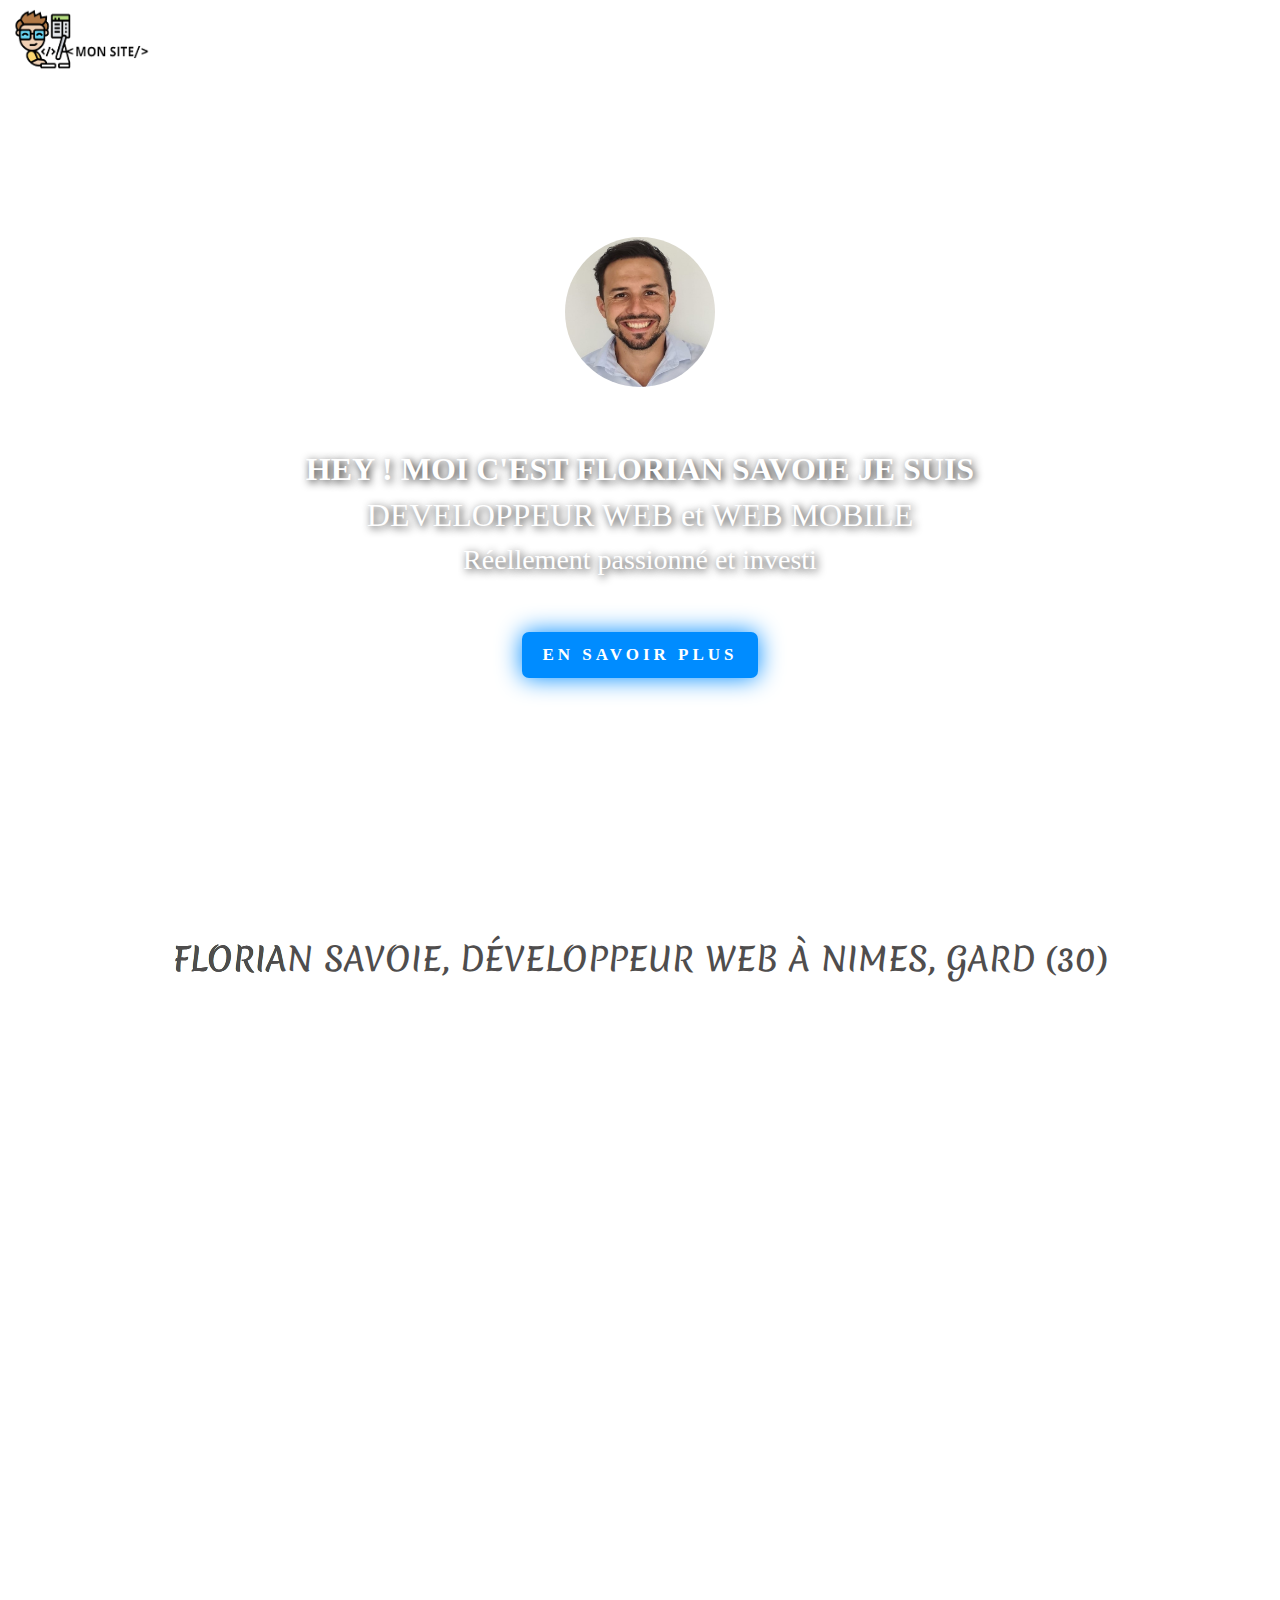
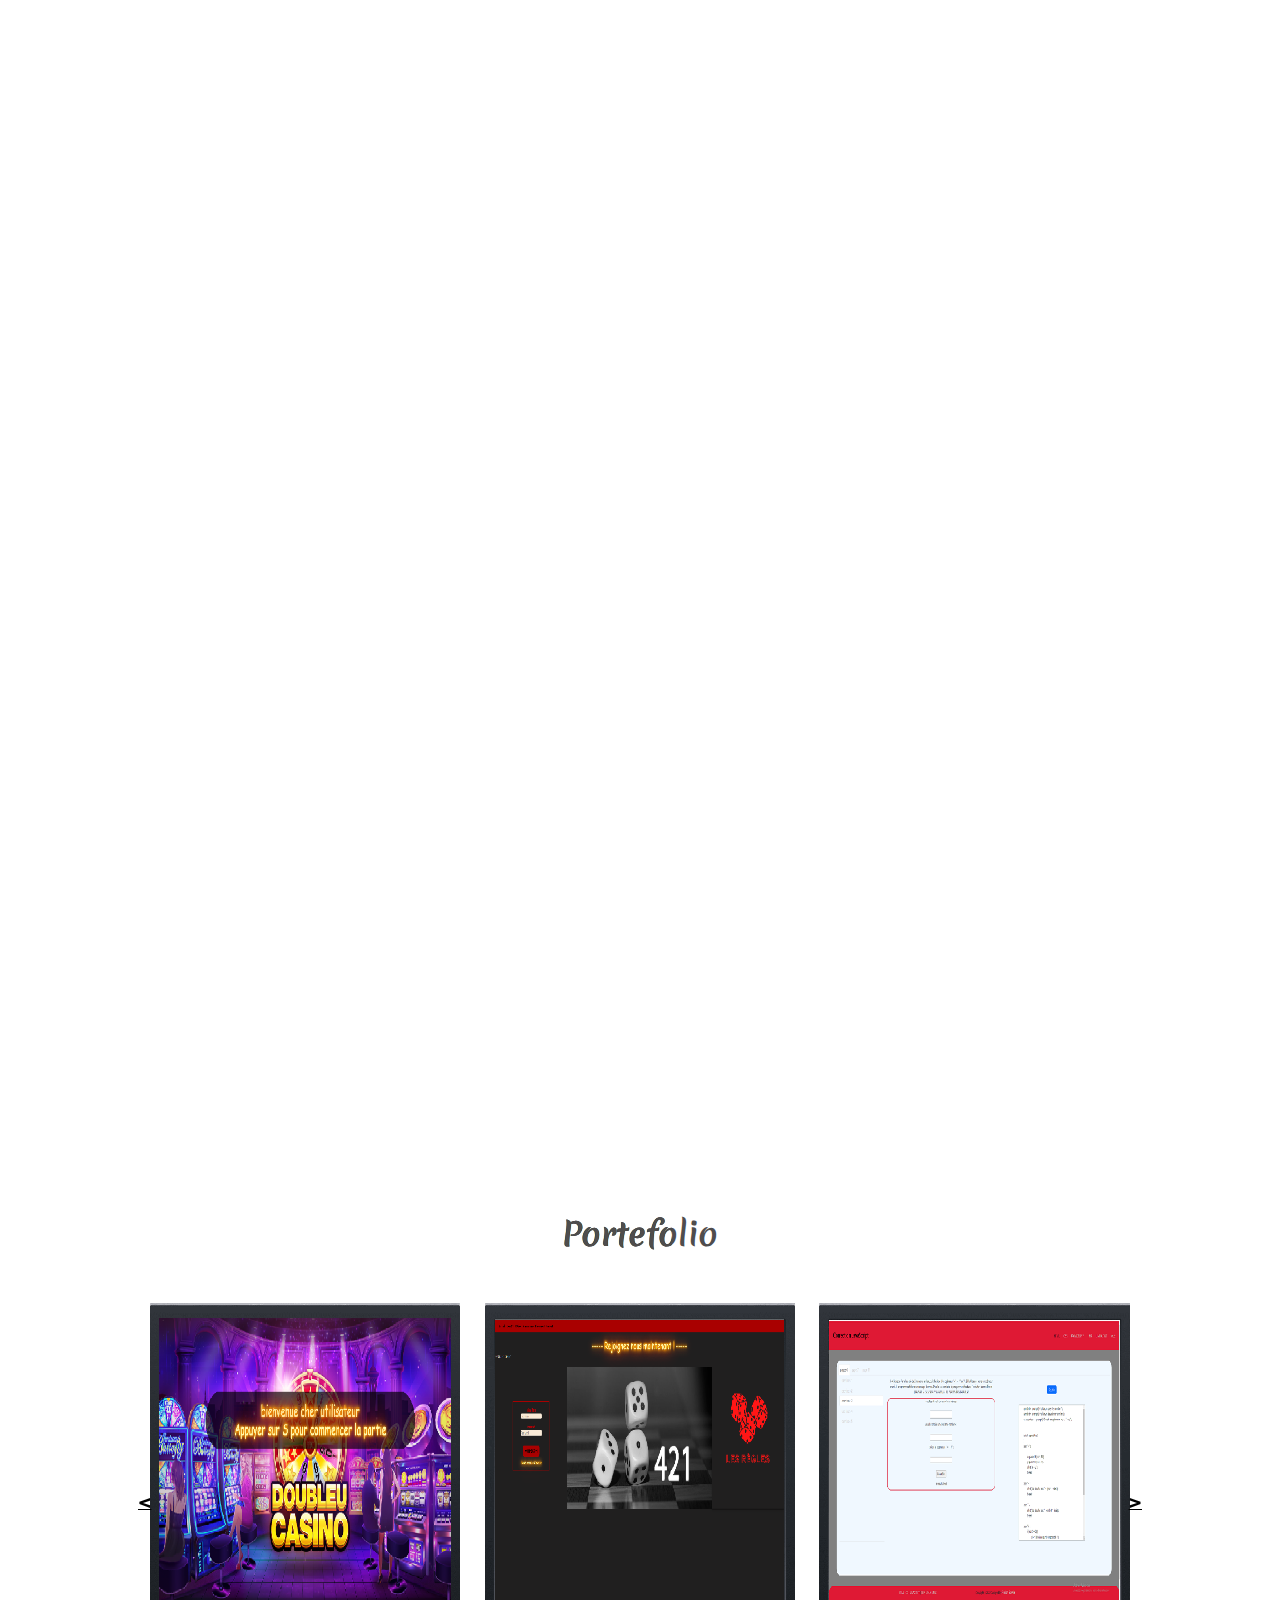
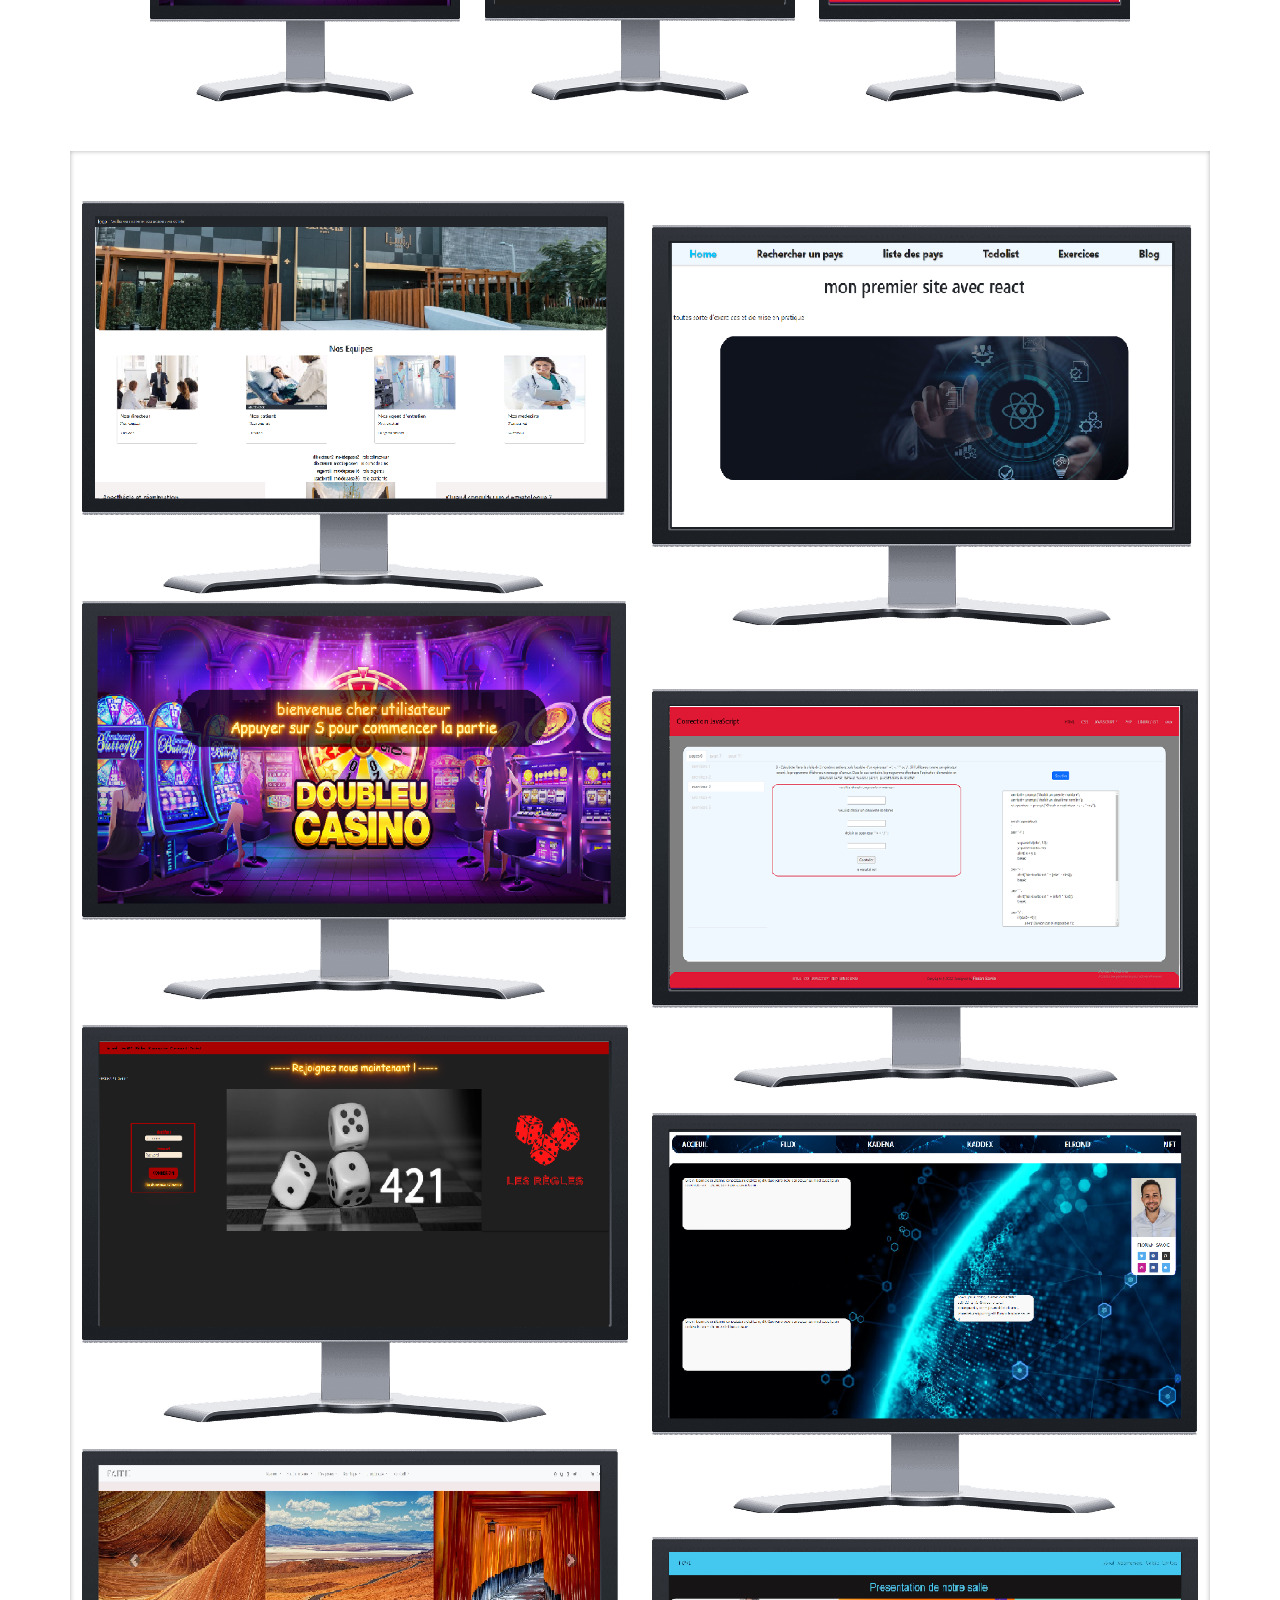
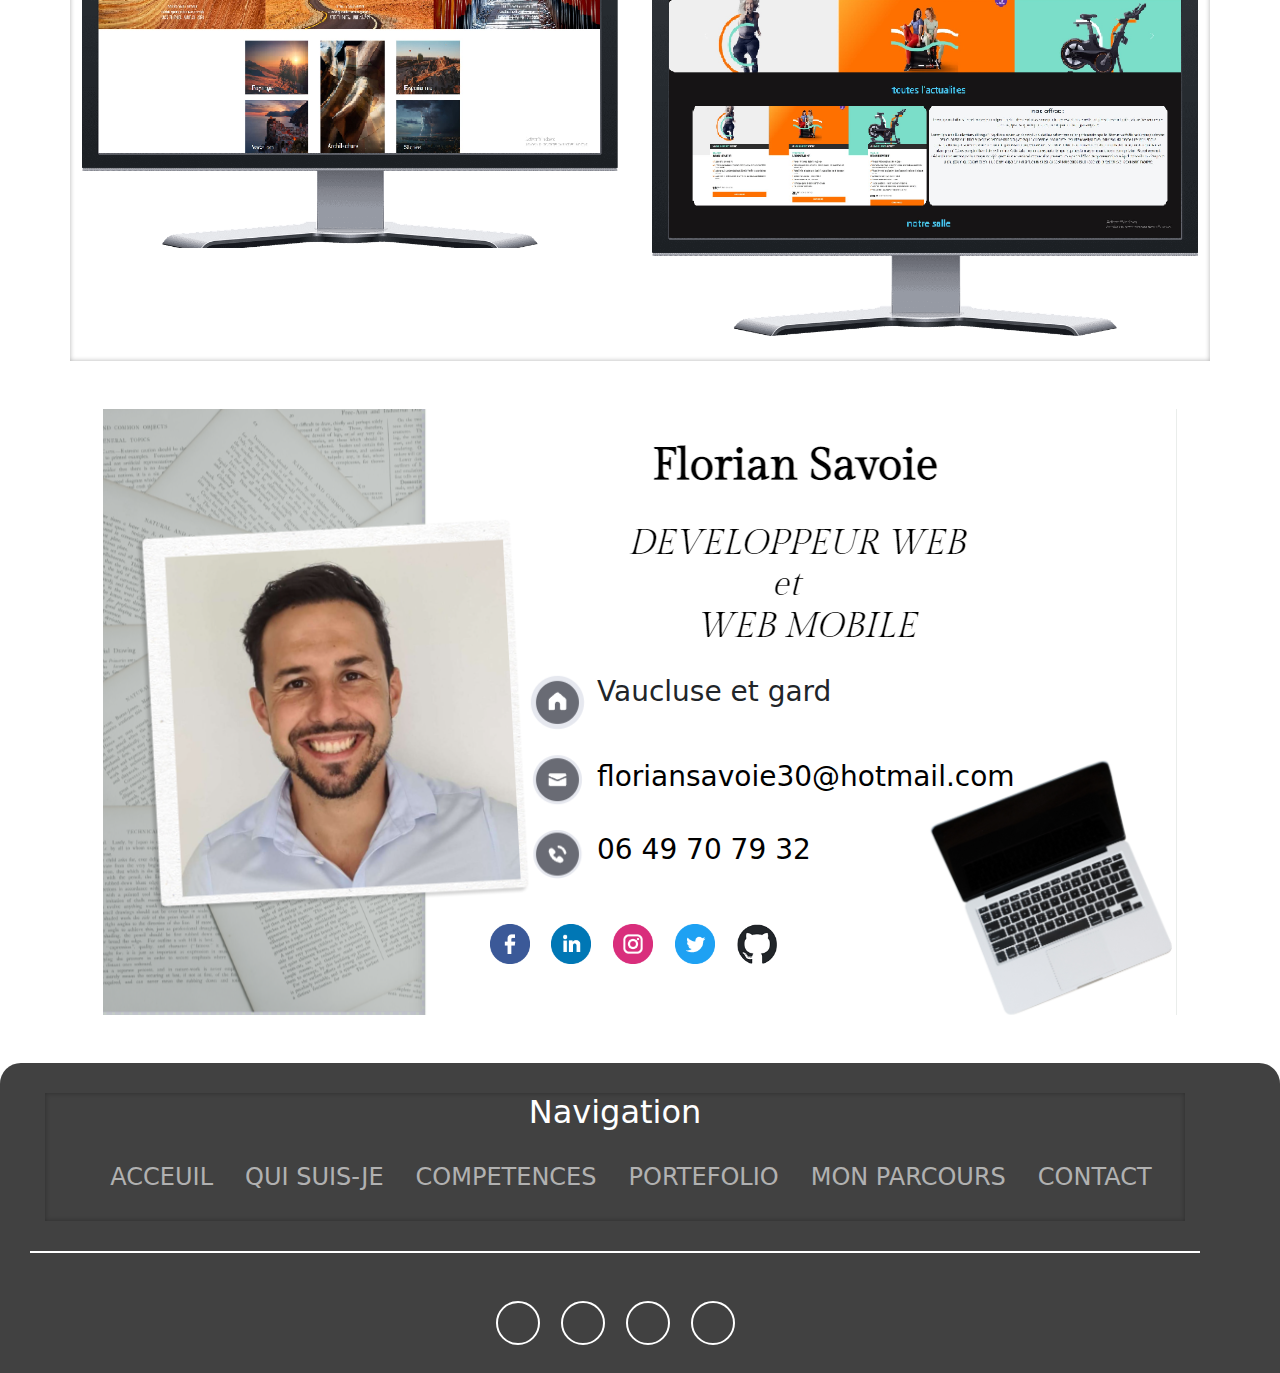
==== commit e51f516a: "maj" ====
--- a/index.html
+++ b/index.html
@@ -2,7 +2,7 @@
 <html lang="en">
 
 <head>
-  <title>FLORIAN SAVOIE - Développeur Web</title>
+  <title>Florian SAVOIE - Développeur Web</title>
   <link rel="icon" href="assets/img/photocv.jpg" type="image/png">
   <meta charset="utf-8">
   <meta name="viewport" content="width=device-width, initial-scale=1">
@@ -30,22 +30,19 @@
       <div class="collapse navbar-collapse" id="collapsibleNavbar">
         <ul class="navbar-nav">
           <li class="nav-item">
-            <a class="nav-link" href="#presentationHead">ACCEUIL</a>
-          </li>
-          <li class="nav-item">
             <a class="nav-link" href="#quiSuisJE">QUI SUIS-JE</a>
           </li>
           <li class="nav-item">
-            <a class="nav-link" href="#quiSuisJE">COMPETENCES</a>
+            <a class="nav-link" href="#quiSuisJE">COMPÉTENCES</a>
+          </li>
+          <li class="nav-item">
+            <a class="nav-link" href="#savoiretre">MON SAVOIR ÉTRE </a>
           </li>
           <li class="nav-item">
             <a class="nav-link" href="#PORTEFOLIO">PORTEFOLIO</a>
           </li>
           <li class="nav-item">
-            <a class="nav-link" href="#">MON PARCOURS</a>
-          </li>
-          <li class="nav-item">
-            <a class="nav-link" href="#contact">CONTACT</a>
+            <a class="nav-link" href="#contact">ME CONTACTER</a>
           </li>
         </ul>
       </div>
@@ -55,9 +52,12 @@
   <div class="container-fluid presentationHead">
     <div class="cc-profile-image"><a href="#" ><img src="assets/img/photocv.jpg"
           alt="Image" /></a></div>
-    <h1 class="nameheader mt-5">HELLO ! MOI C'EST FLORIAN SAVOIE ET JE SUIS </h1>
-    <h2>DEVELOPPEUR WEB et WEB MOBILE</h2>
-    <h3>Réellement passionné et investi</h3>
+    <h1  style="  text-shadow: 2px 2px 8px rgba(0,0,0,0.9);
+" class="nameheader mt-5">HEY ! MOI C'EST FLORIAN SAVOIE JE SUIS </h1>
+    <h2 style="  text-shadow: 2px 2px 8px rgba(0,0,0,0.9);
+" >DEVELOPPEUR WEB et WEB MOBILE</h2>
+    <h3 style="  text-shadow: 2px 2px 8px rgba(0,0,0,0.9);
+" >Réellement passionné et investi</h3>
     <a class="linkquiSuisJE" href="#quiSuisJE"><button class="shadow__btn mt-5"> EN SAVOIR PLUS </button></a>
   </div>
 
@@ -122,7 +122,7 @@
                   travaillant
                   sur des sites web, des applications et des programmes de diverses tailles et envergures.<br>
 
-                  Je suis convaincu que mes compétences en développement web, ainsi que ma capacité à travailler en
+                  Mes compétences en développement web, ainsi que ma capacité à travailler en
                   équipe,
                   me permettront de contribuer positivement à votre entreprise. <br>
                   Je suis passionné par la création de produits numériques innovants, esthétiques et fonctionnels, et je
@@ -136,7 +136,7 @@
         </div>
       </div>
 
-      <div class="row">
+      <div class="row" id="savoiretre">
 
 
         <div class="col-sm-12 col-md-12 col-lg-6 p-3 quiSuisJE d-flex justify-content-center align-items-center" id="imgsavoiretre1">
@@ -175,9 +175,9 @@
 
 
 
-  <div class="container-fluid PORTEFOLIO1" id="PORTEFOLIO">
-
-    <h2 class="text-center mt-5"><strong class="flicker">Portfolio</strong> </h2>
+  <div class="container-fluid PORTEFOLIO1 my-5" id="PORTEFOLIO">
+
+    <h2 class="text-center mt-5"><strong class="flicker">Portefolio</strong> </h2>
 <div class="container-fluid my-3" style="width: 80%;height: 20rem;" id="carrousellow">
       <div class="row" >
 
@@ -309,10 +309,9 @@
 
 
 
-    <div class="container">
-      <h2 class="my-5 pt-5 text-center"><strong class="flicker">Mes réalisations</strong></h2>
+    <div class="container " style="padding-top:50px ;">
     
-      <div class="row">
+      <div class="row ">
     
         <div class="col-sm-12 col-lg-6 gauche">
           <a href="sites/clinique/aceuil.php " target="_blank">
--- a/assets/css/style.css
+++ b/assets/css/style.css
@@ -619,7 +619,3 @@
   color: #000; /* set hover color to black */
 }
 
-p{
-  font-family: 'Merienda', sans-serif;
-
-}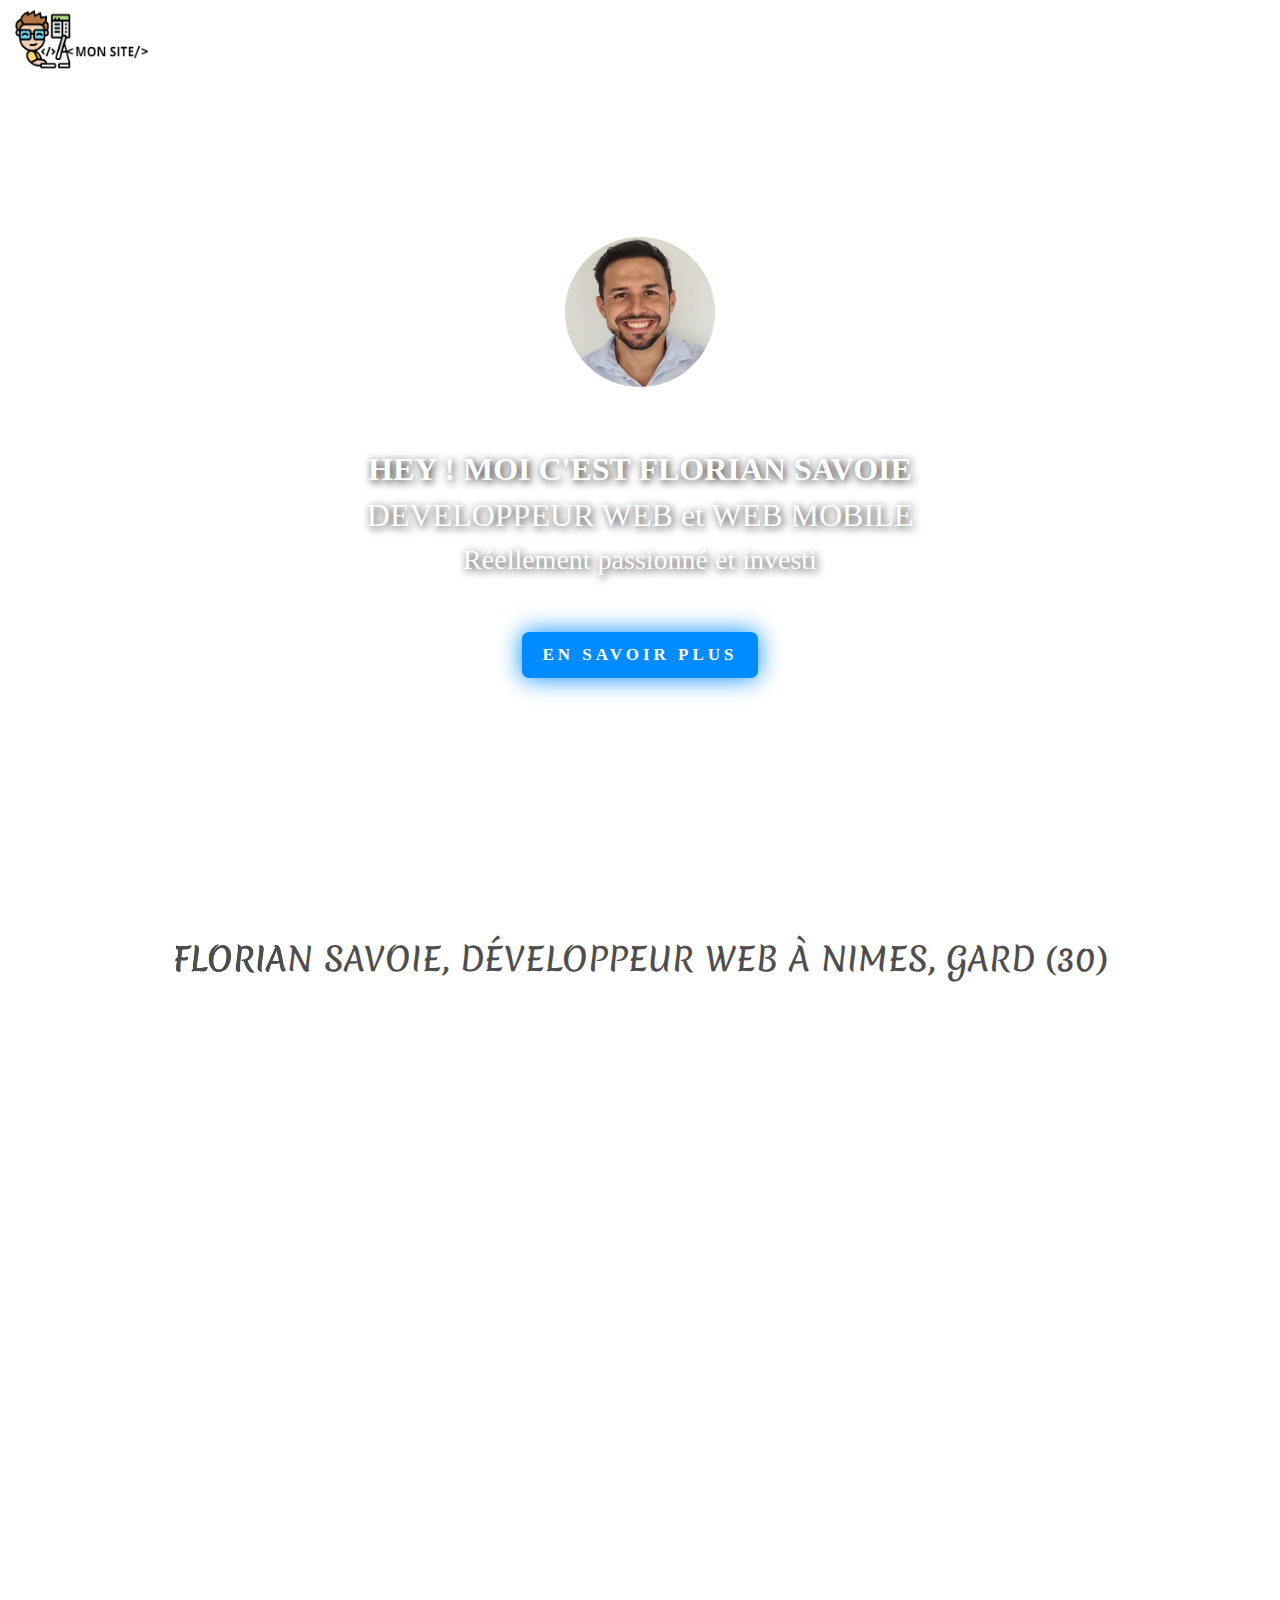
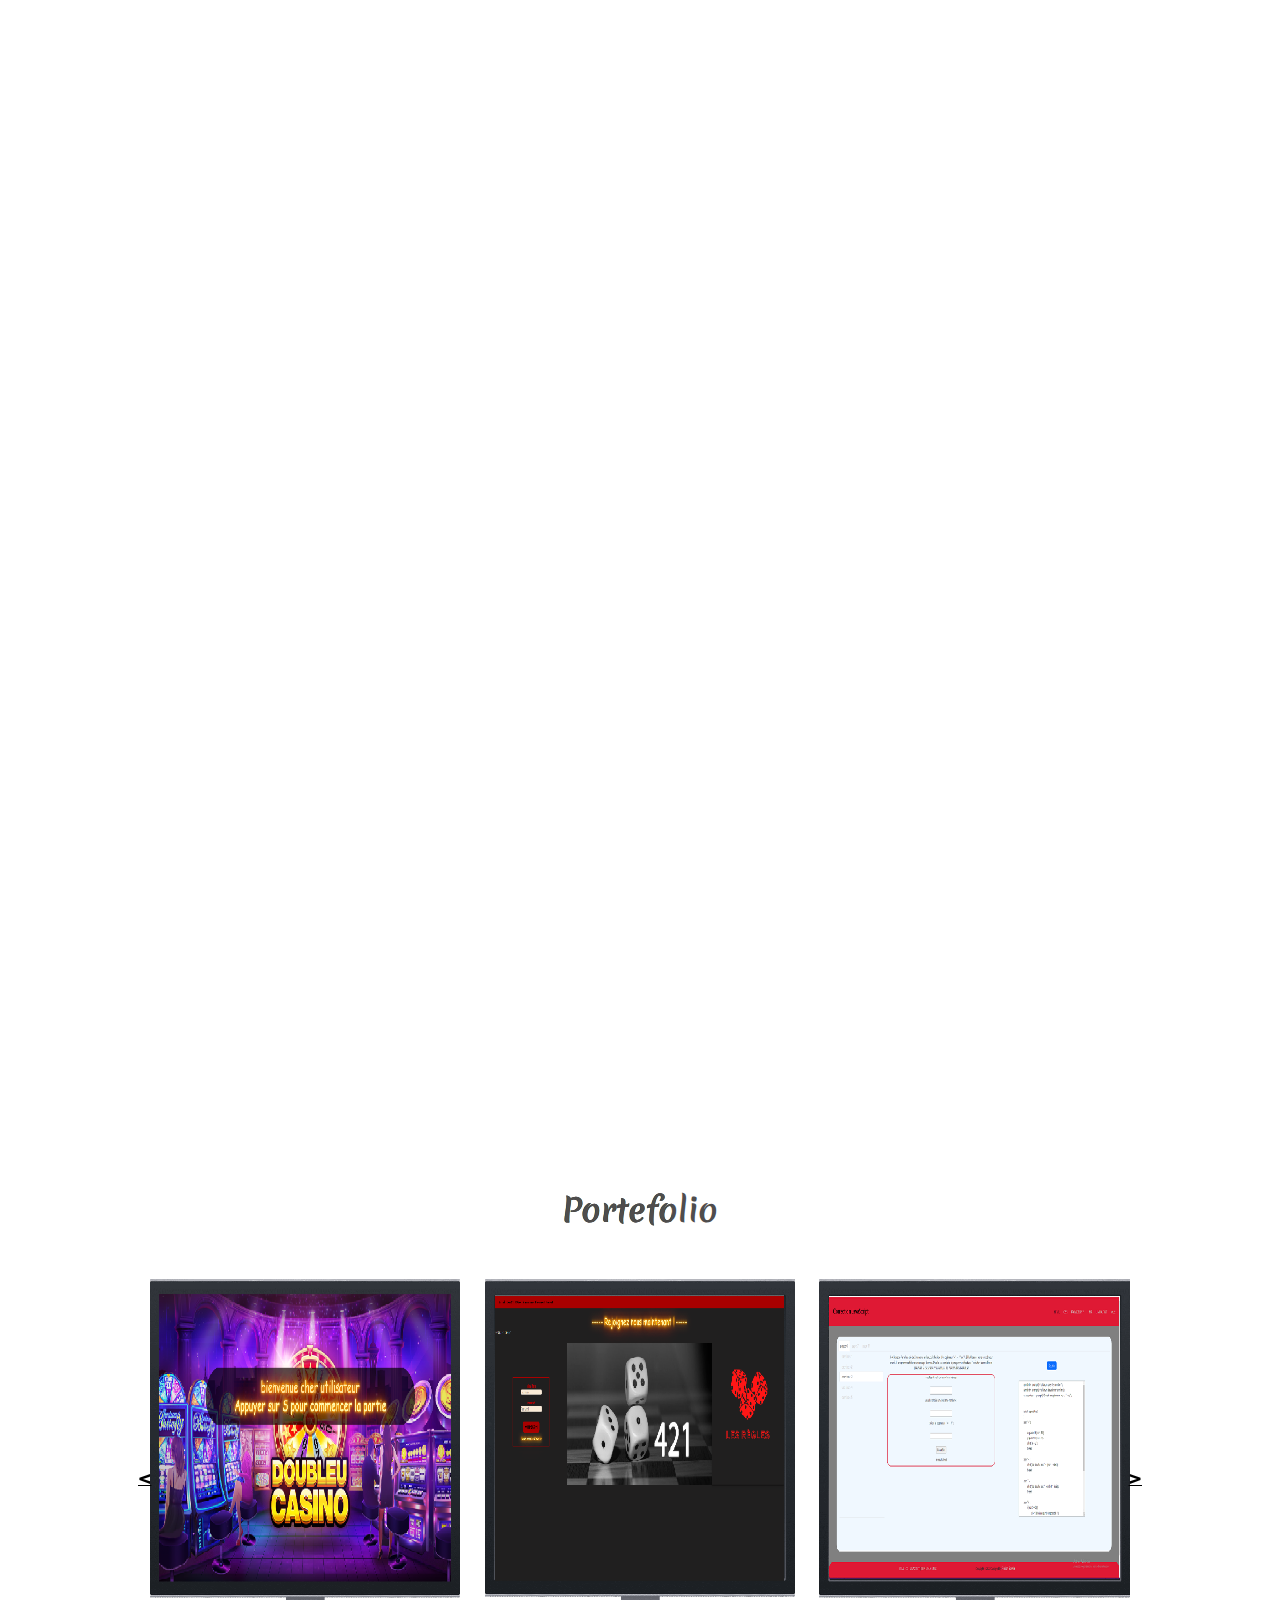
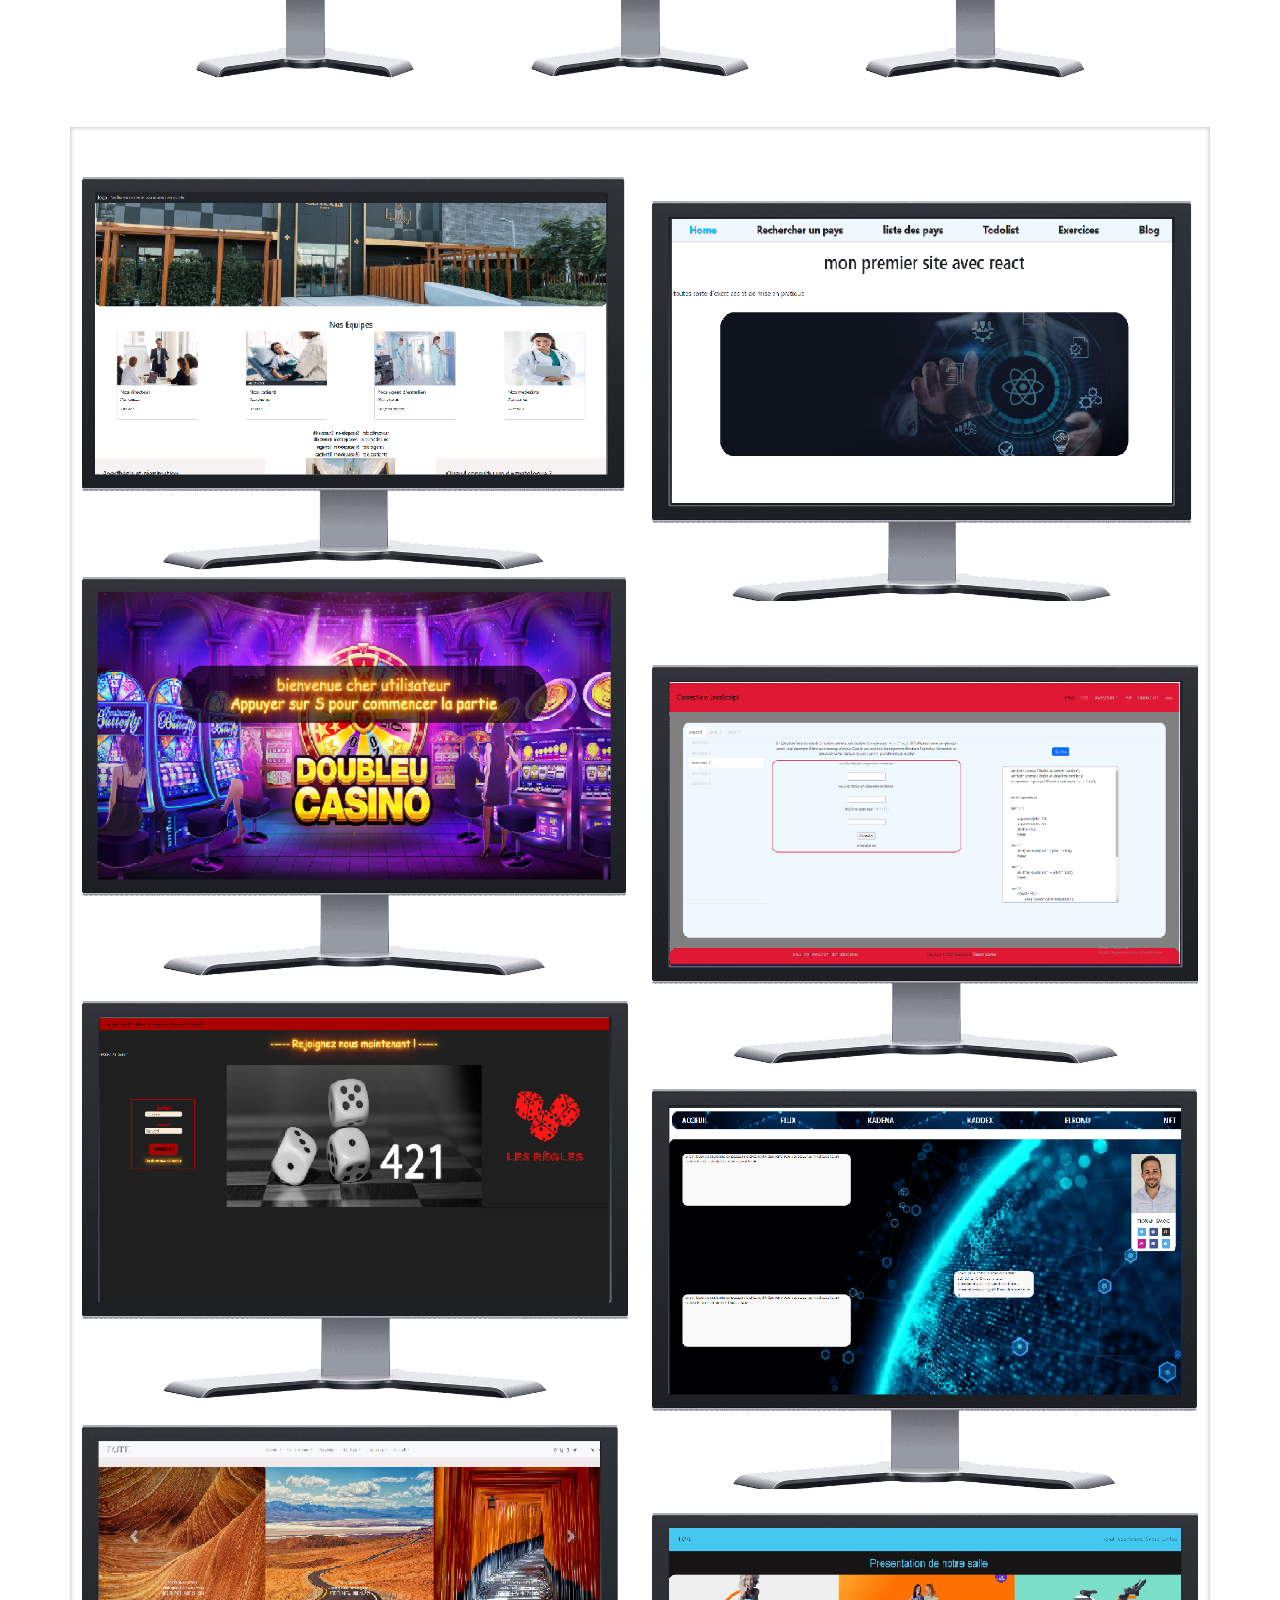
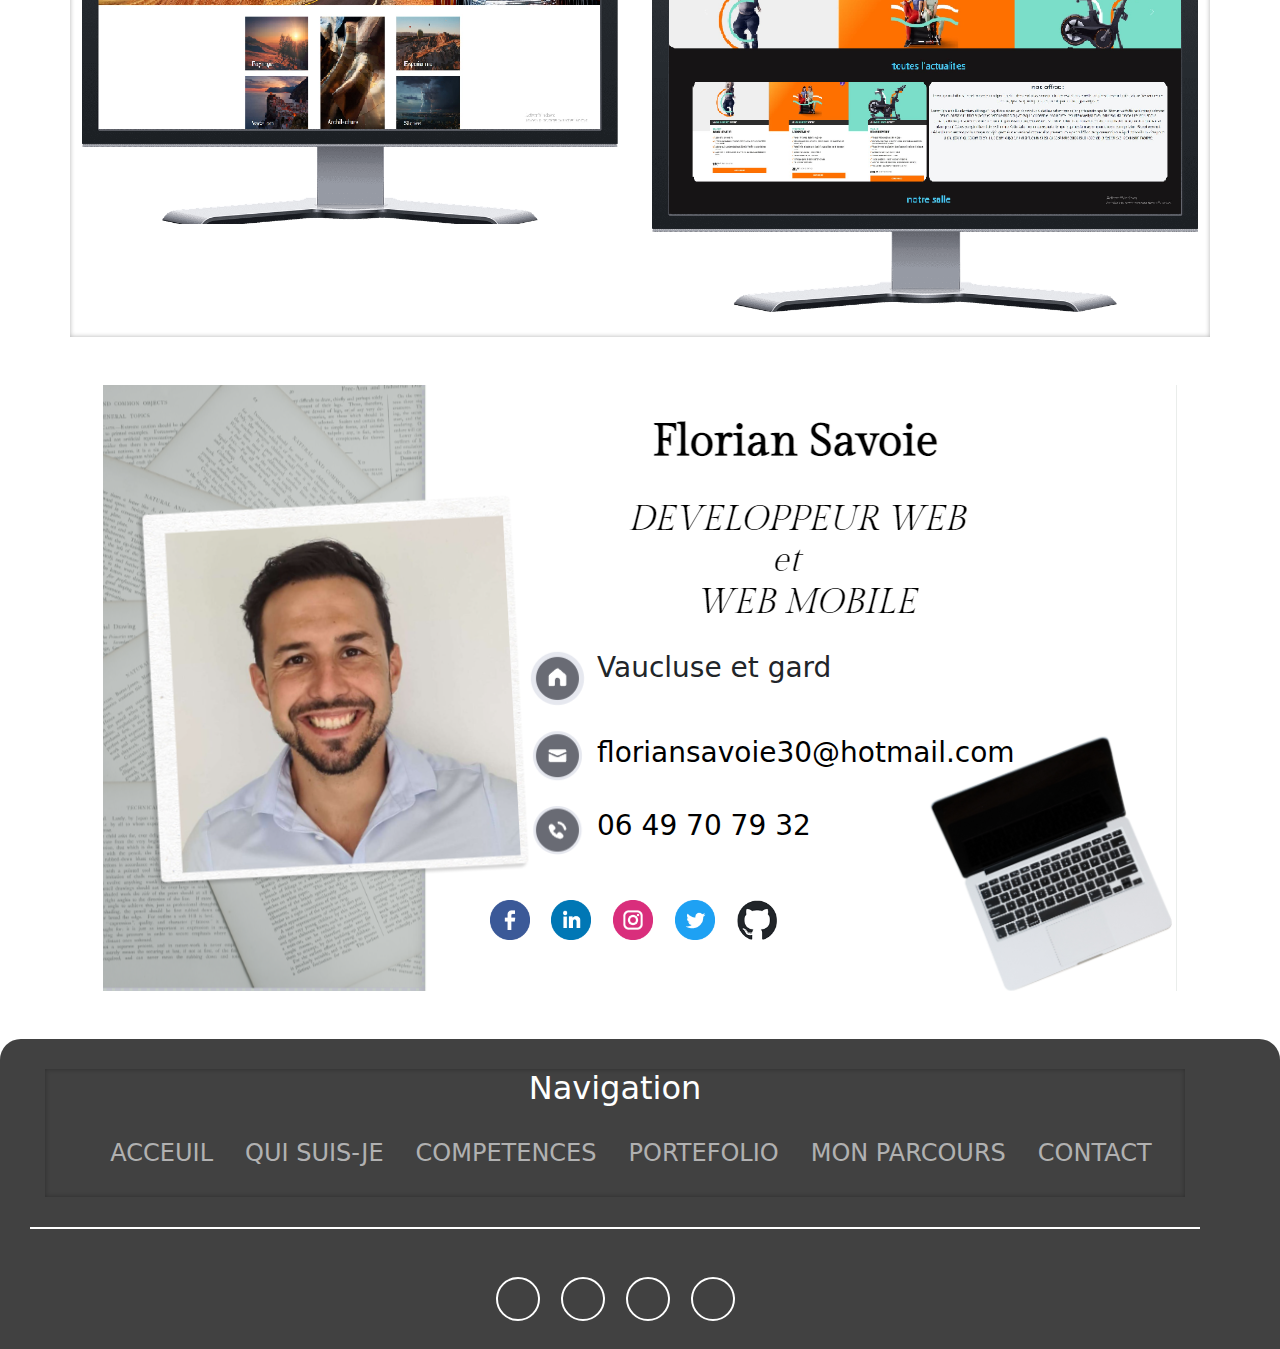
==== commit a0efdfc8: "maj" ====
--- a/index.html
+++ b/index.html
@@ -36,7 +36,7 @@
             <a class="nav-link" href="#quiSuisJE">COMPÉTENCES</a>
           </li>
           <li class="nav-item">
-            <a class="nav-link" href="#savoiretre">MON SAVOIR ÉTRE </a>
+            <a class="nav-link" href="#savoiretre">MON SAVOIR-ÊTRE </a>
           </li>
           <li class="nav-item">
             <a class="nav-link" href="#PORTEFOLIO">PORTEFOLIO</a>
@@ -50,10 +50,10 @@
   </nav>
 
   <div class="container-fluid presentationHead">
-    <div class="cc-profile-image"><a href="#" ><img src="assets/img/photocv.jpg"
+    <div class="cc-profile-image"><a href="#" style="cursor: default;"><img src="assets/img/photocv.jpg"
           alt="Image" /></a></div>
     <h1  style="  text-shadow: 2px 2px 8px rgba(0,0,0,0.9);
-" class="nameheader mt-5">HEY ! MOI C'EST FLORIAN SAVOIE JE SUIS </h1>
+" class="nameheader mt-5">HEY ! MOI C'EST FLORIAN SAVOIE</h1>
     <h2 style="  text-shadow: 2px 2px 8px rgba(0,0,0,0.9);
 " >DEVELOPPEUR WEB et WEB MOBILE</h2>
     <h3 style="  text-shadow: 2px 2px 8px rgba(0,0,0,0.9);
@@ -125,8 +125,8 @@
                   Mes compétences en développement web, ainsi que ma capacité à travailler en
                   équipe,
                   me permettront de contribuer positivement à votre entreprise. <br>
-                  Je suis passionné par la création de produits numériques innovants, esthétiques et fonctionnels, et je
-                  suis convaincu que je peux aider à améliorer l'expérience utilisateur de vos clients.<br>
+                 Ma passion pour la création de produits numériques , innovant esthétique et fonctionnel serait un réel atout , si vous souhaitez
+                 amelioré l'éxperience utilisateur client <br>
 
                   Je suis motivé et prêt à travailler dur pour atteindre les objectifs de votre entreprise, et je suis
                   convaincu que ce poste me permettra de continuer à développer mes compétences tout en contribuant
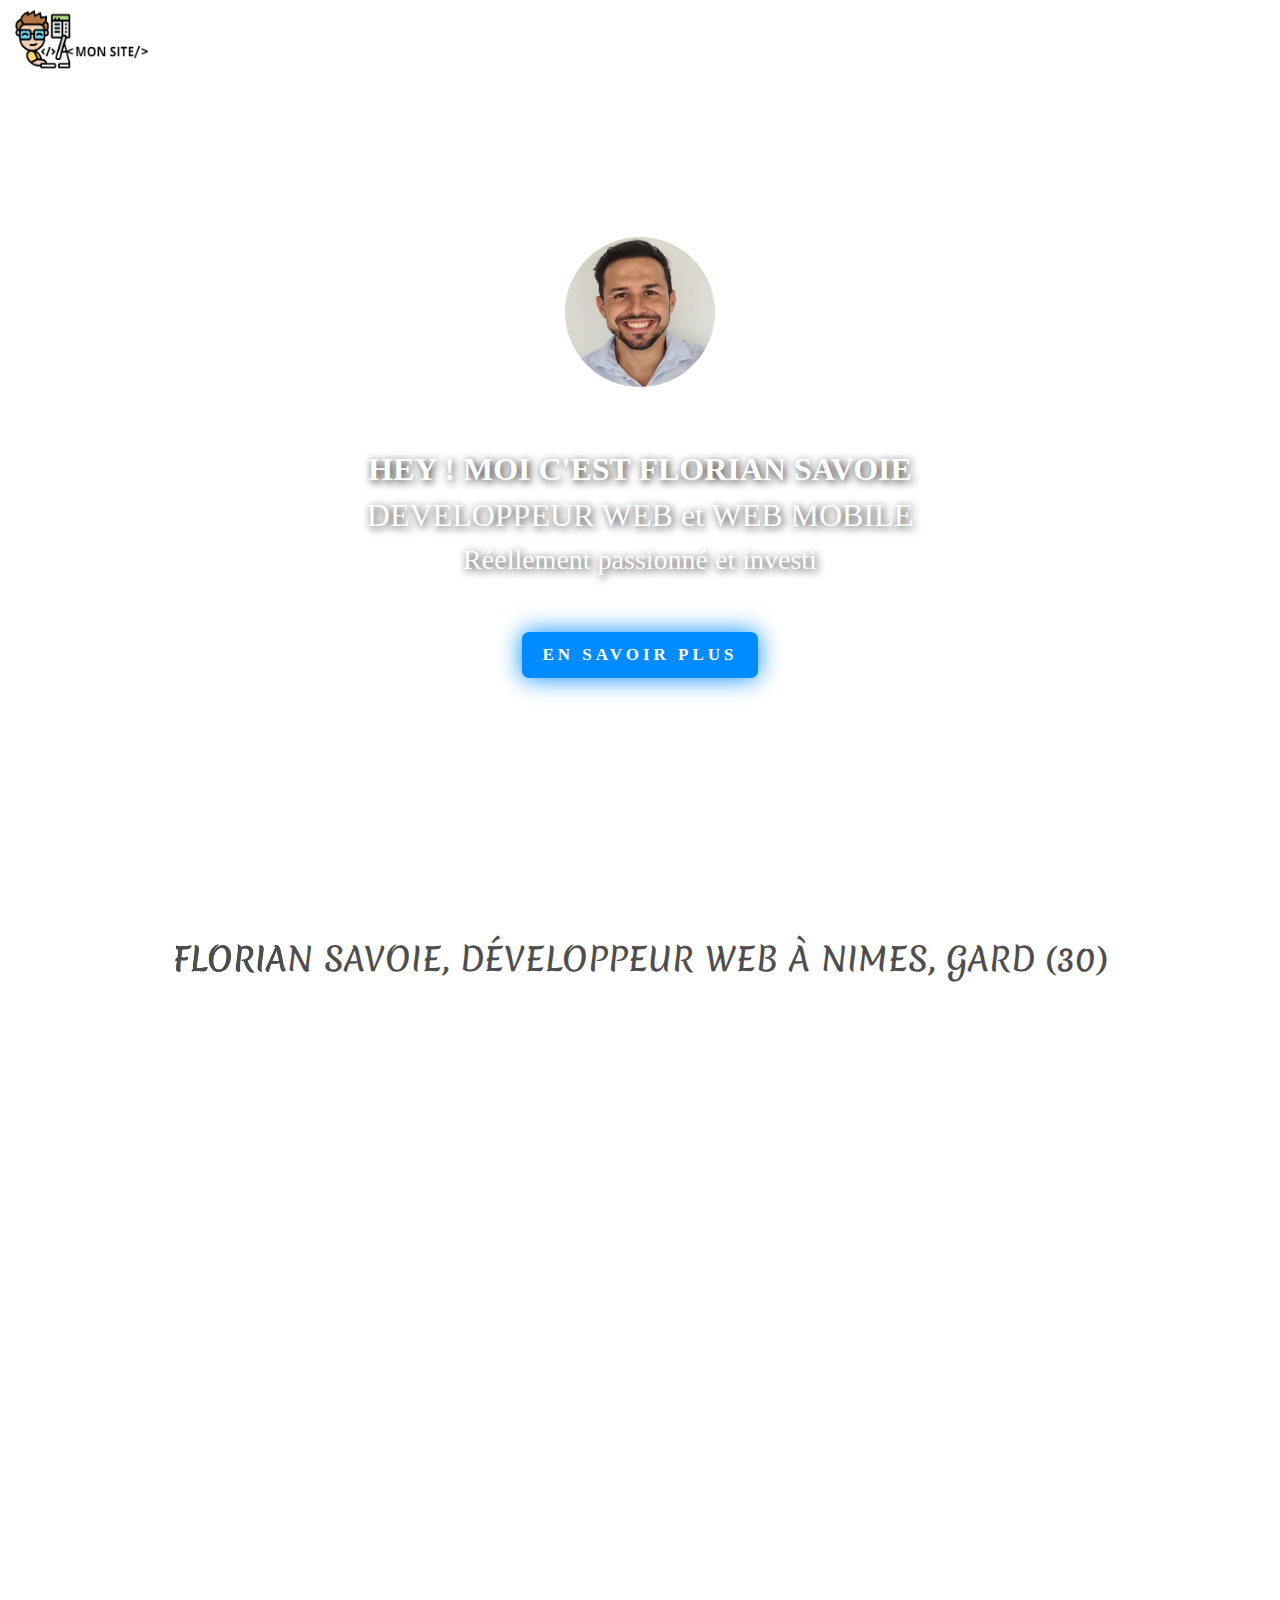
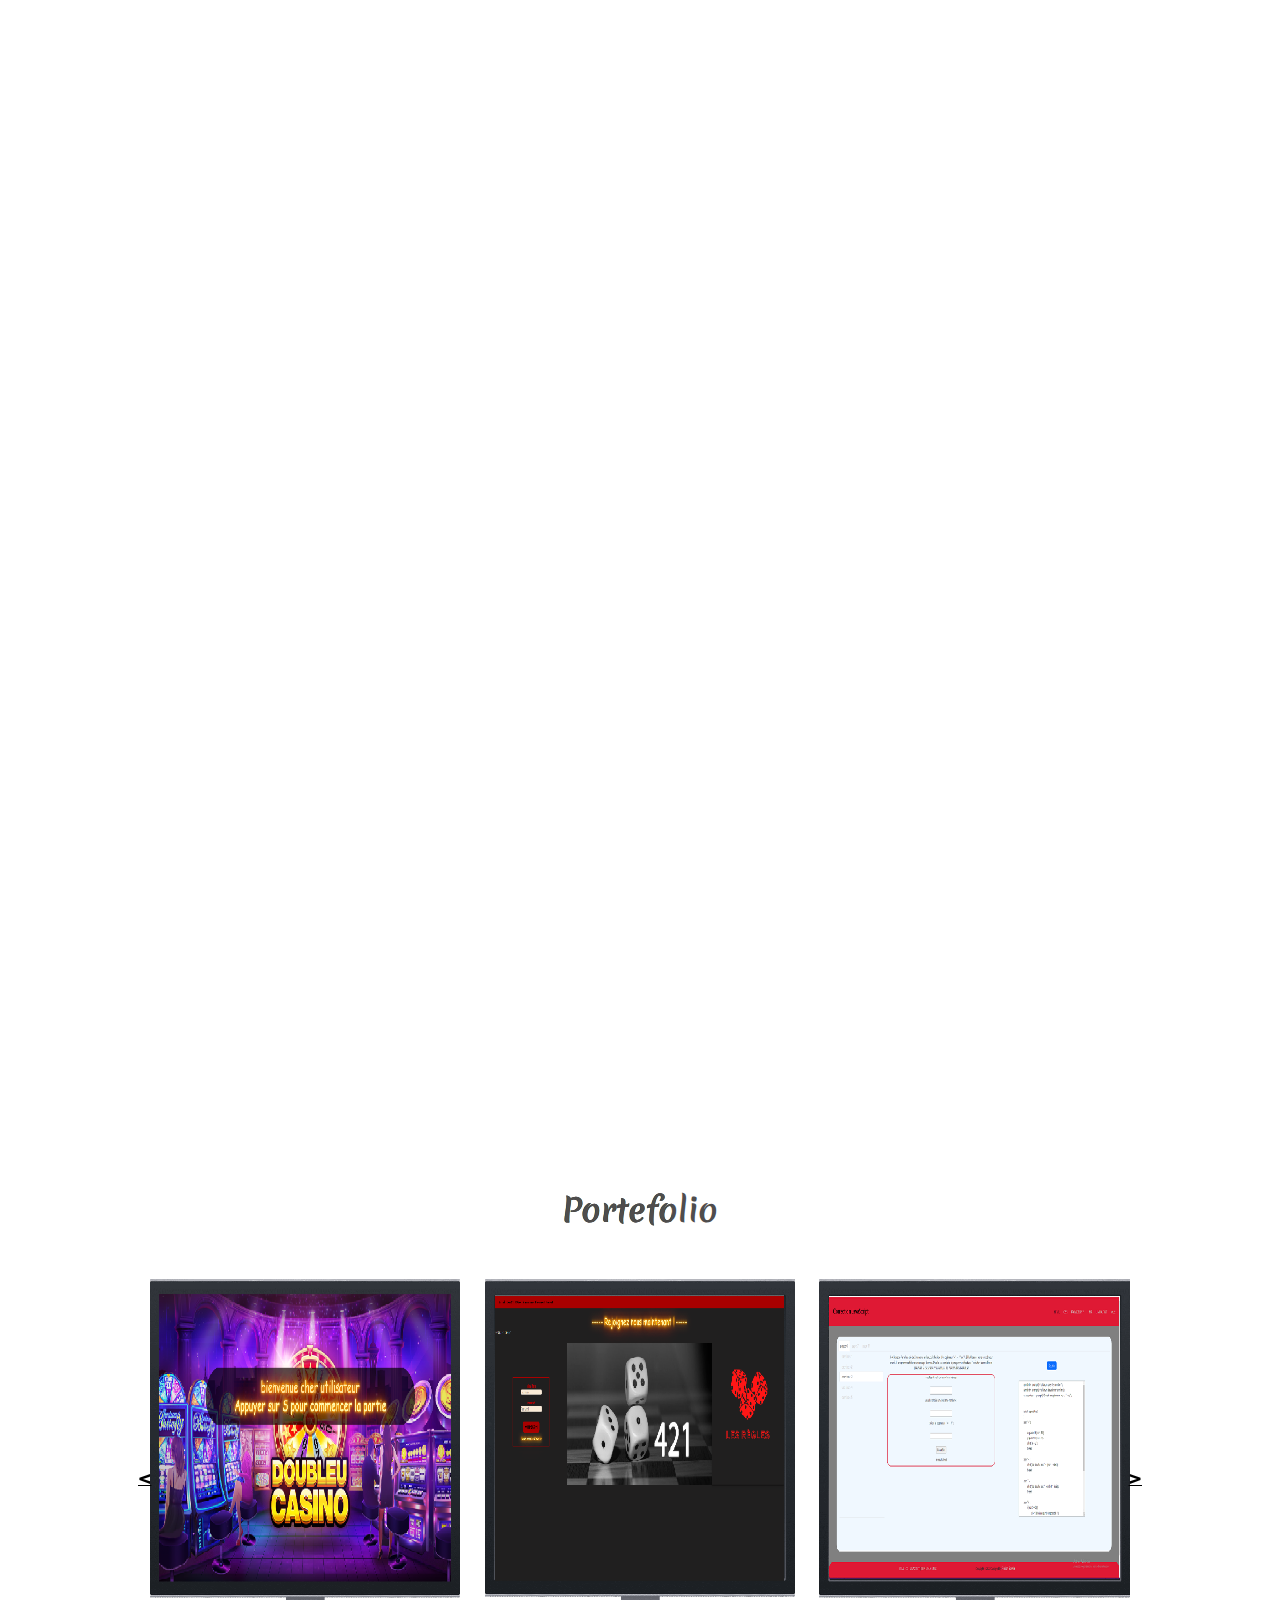
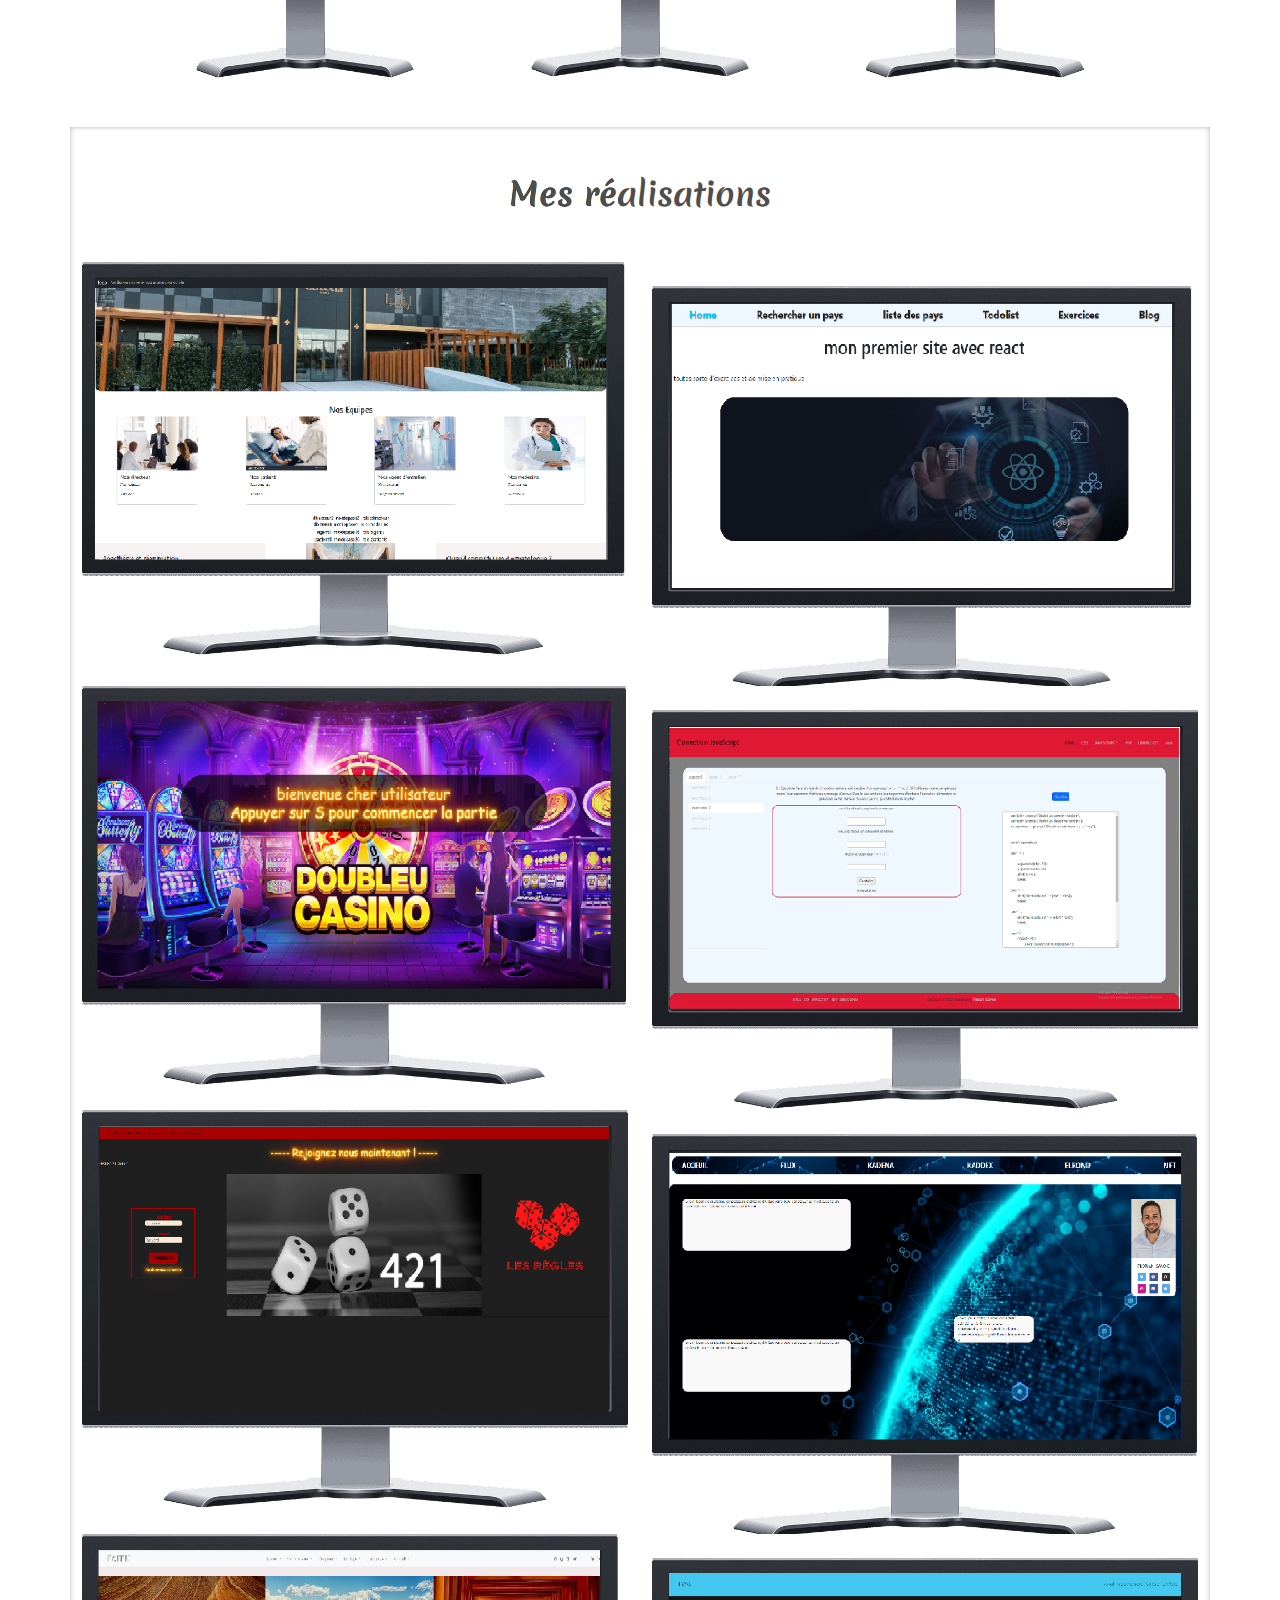
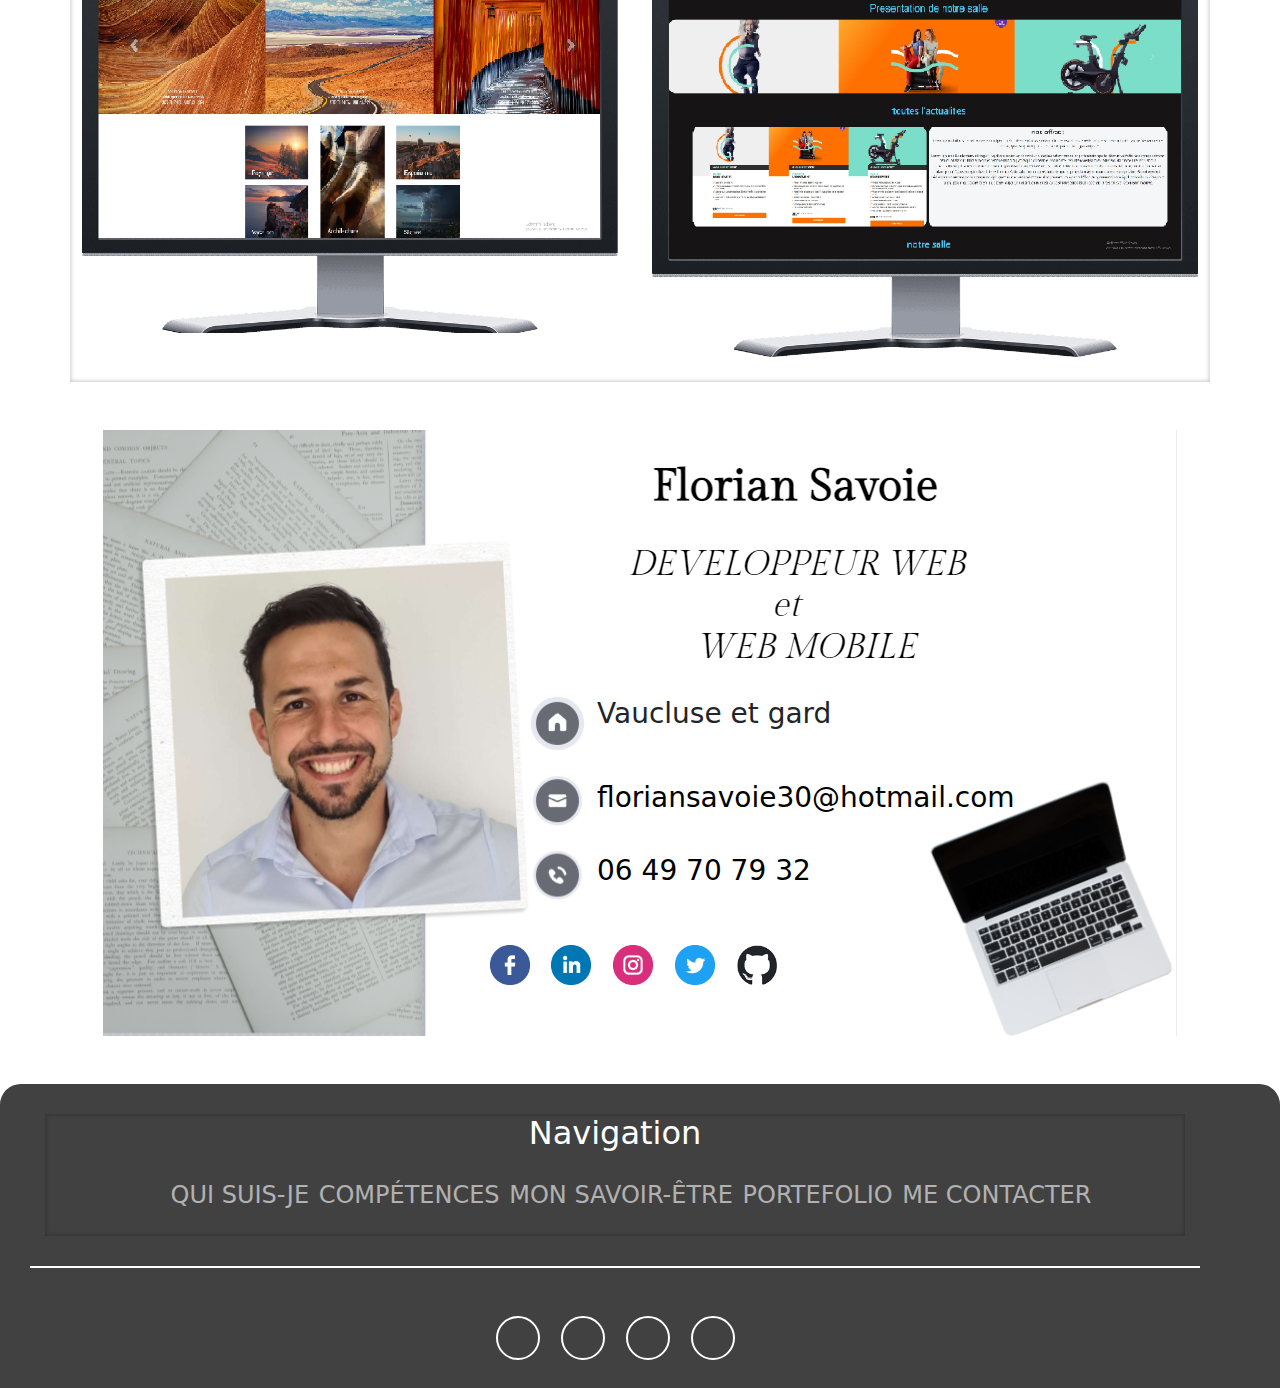
==== commit f88c06d1: "maj" ====
--- a/index.html
+++ b/index.html
@@ -107,6 +107,15 @@
             <div class="col-6 col-md-3 d-flex justify-content-center align-items-center">
               <img src="https://www.vectorlogo.zone/logos/gnu_bash/gnu_bash-ar21.svg" alt="">
             </div>
+            <div class="col-6 col-md-3 d-flex justify-content-center align-items-center">
+              <img src="" alt="">
+            </div>
+            <div class="col-6 col-md-3 d-flex justify-content-center align-items-center">
+              <img src="https://www.vectorlogo.zone/logos/reactjs/reactjs-ar21.svg" alt="">
+            </div>
+            <div class="col-6 col-md-3 d-flex justify-content-center align-items-center">
+              <img src="https://www.vectorlogo.zone/logos/nodejs/nodejs-ar21.svg" alt="">
+            </div>
             <div class="col-12">
               <p class="p-3 mt-3"><strong> J'ai une grande passion pour la technologie et je suis convaincu que je
                   possède
@@ -309,9 +318,10 @@
 
 
 
-    <div class="container " style="padding-top:50px ;">
+    <div class="container">
+      <h2 class="my-5 pt-5 text-center"><strong class="flicker">Mes réalisations</strong></h2>
     
-      <div class="row ">
+      <div class="row">
     
         <div class="col-sm-12 col-lg-6 gauche">
           <a href="sites/clinique/aceuil.php " target="_blank">
@@ -321,7 +331,7 @@
             </div>
           </a>
           <a href="sites/jeux-arcade/ " target="_blank">
-            <div class="overlay d-flex justify-content-center">
+            <div class="overlay d-flex justify-content-center my-4">
               <img src="assets/img/jeujsecran.png" class="d-block w-100" alt="jeu de cartes" style="height: 25rem;">
               <div class="text">jeu de cartes</div>
             </div>
@@ -351,7 +361,7 @@
             </div>
           </a>
           <a href="sites/site-correction/"target="_blank">
-            <div class="overlay d-flex justify-content-center mt-5 pt-3">
+            <div class="overlay d-flex justify-content-center my-4">
               <img src="assets/img/site correctionecran.png" class="d-block w-100" alt="site de correction" style="height: 25rem;">
               <div class="text">site de correction</div>
             </div>
@@ -404,23 +414,20 @@
         <div class="container__recentpages ">
 
           <ul class="d-flex justify-content-center">
-            <li class="nav-item ">
-              <a class="nav-link  linkfooter" href="#presentationHead">ACCEUIL</a>
+            <li class="nav-item my-2">
+              <a class="nav-link" href="#quiSuisJE">QUI SUIS-JE</a>
             </li>
-            <li class="nav-item ">
-              <a class="nav-link linkfooter" href="#quiSuisJE">QUI SUIS-JE</a>
+            <li class="nav-item my-2">
+              <a class="nav-link" href="#quiSuisJE">COMPÉTENCES</a>
             </li>
-            <li class="nav-item ">
-              <a class="nav-link linkfooter" href="#quiSuisJE">COMPETENCES</a>
+            <li class="nav-item my-2">
+              <a class="nav-link" href="#savoiretre">MON SAVOIR-ÊTRE </a>
             </li>
-            <li class="nav-item ">
-              <a class="nav-link linkfooter" href="#PORTEFOLIO">PORTEFOLIO</a>
+            <li class="nav-item my-2">
+              <a class="nav-link" href="#PORTEFOLIO">PORTEFOLIO</a>
             </li>
-            <li class="nav-item ">
-              <a class="nav-link linkfooter" href="#">MON PARCOURS</a>
-            </li>
-            <li class="nav-item ">
-              <a class="nav-link linkfooter" href="#contact">CONTACT</a>
+            <li class="nav-item my-2">
+              <a class="nav-link" href="#contact">ME CONTACTER</a>
             </li>
           </ul>
         </div>
